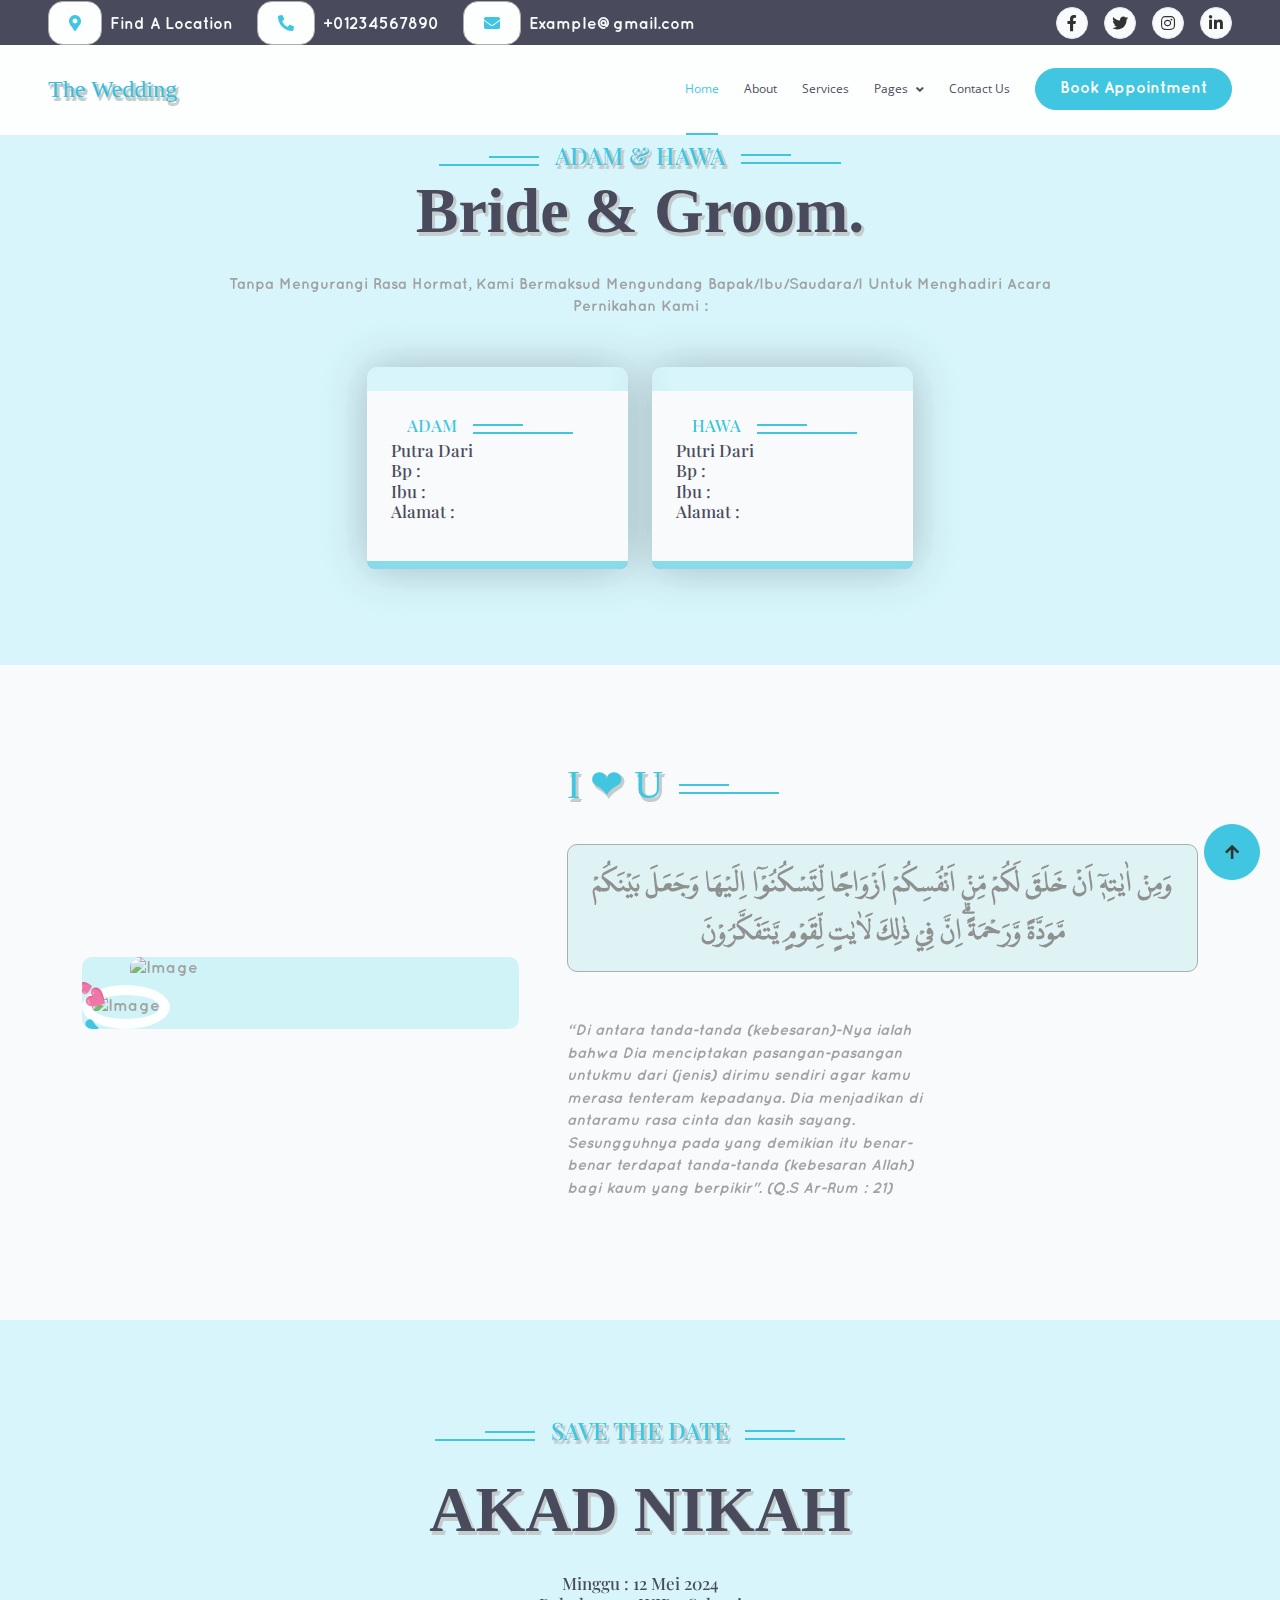
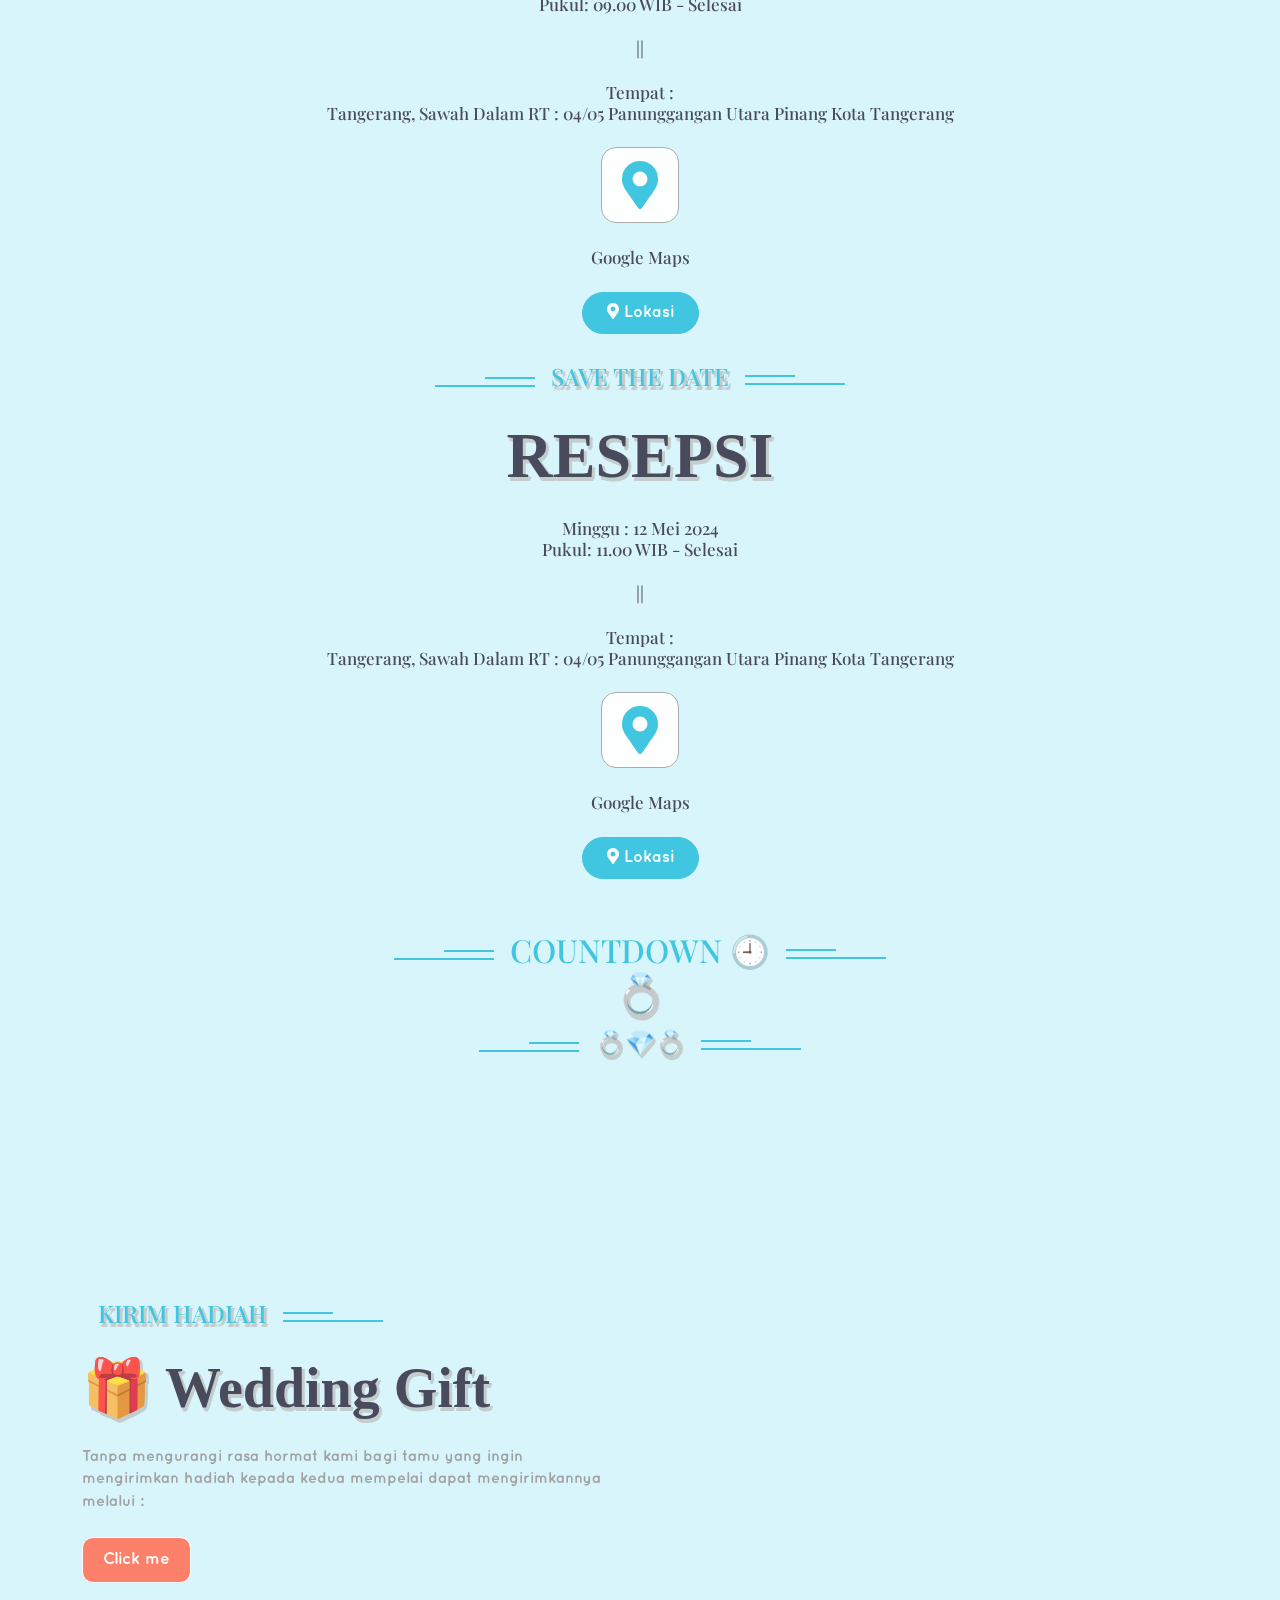
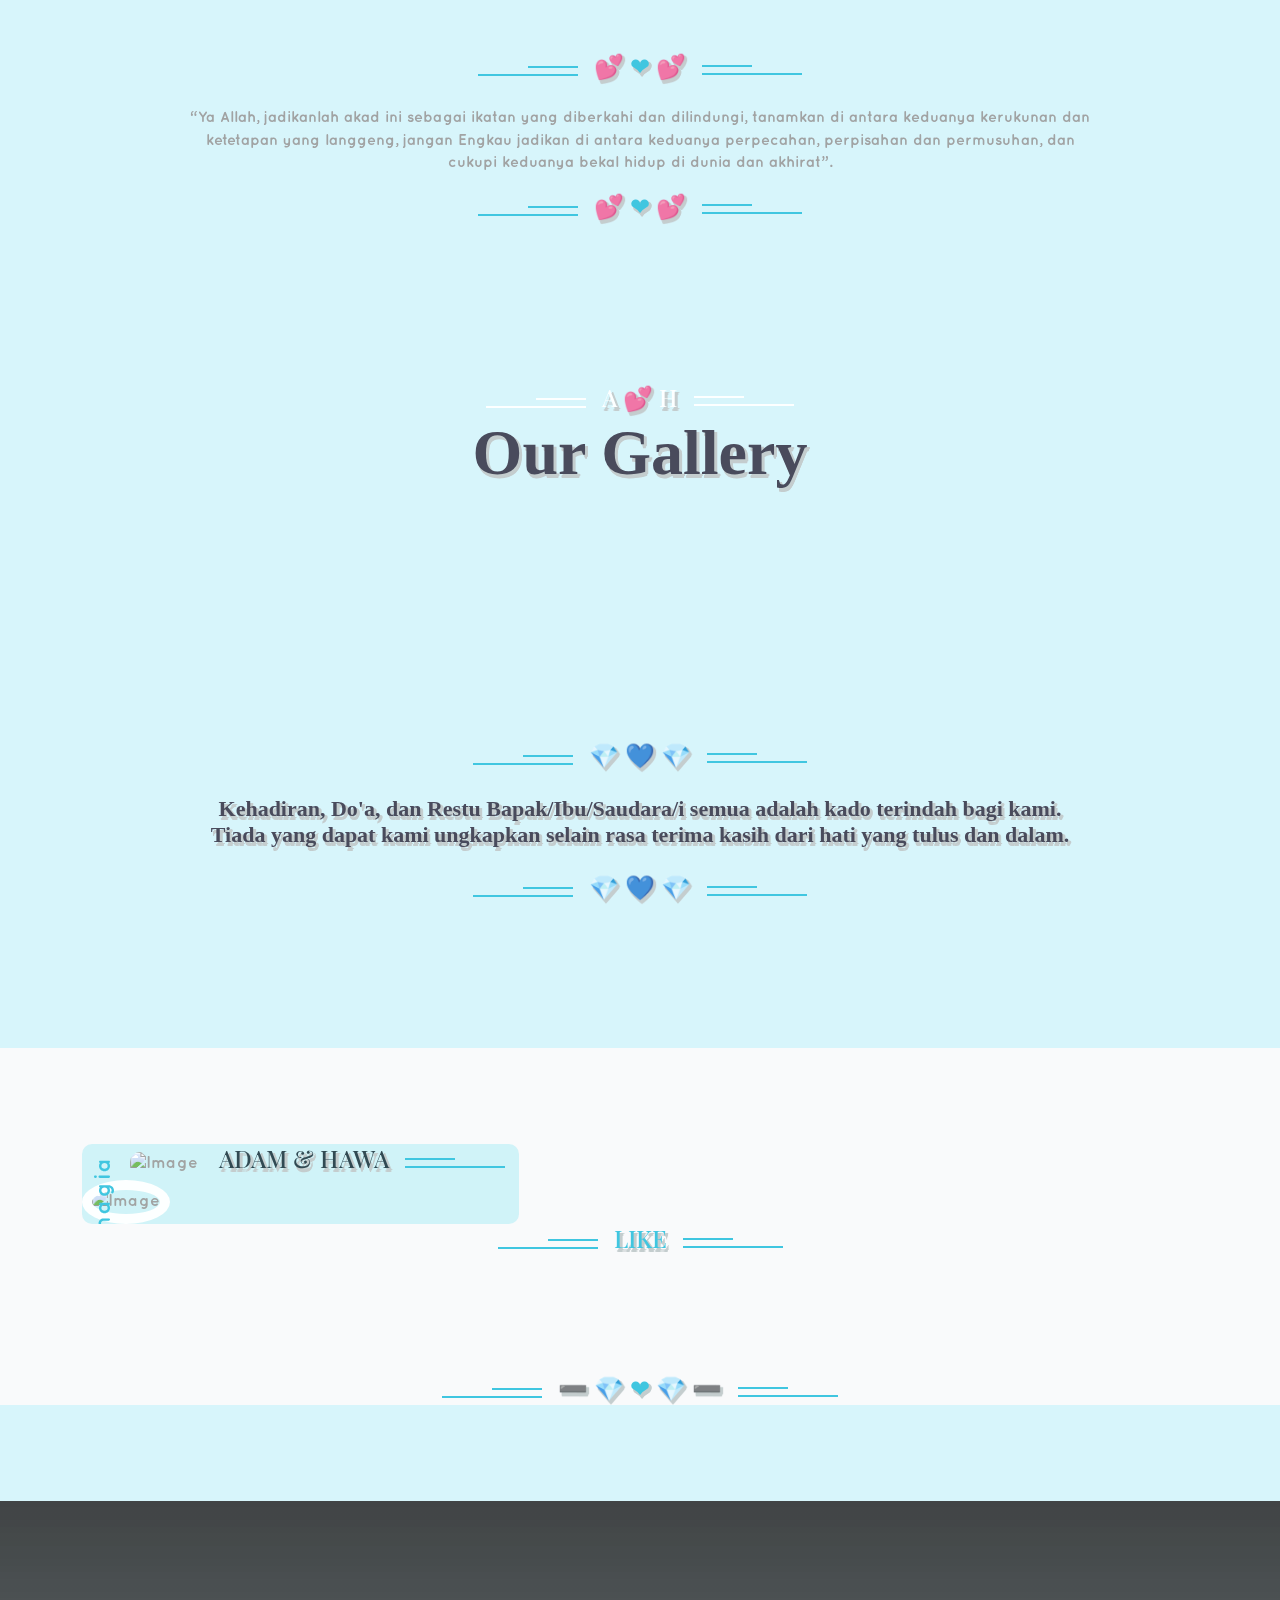
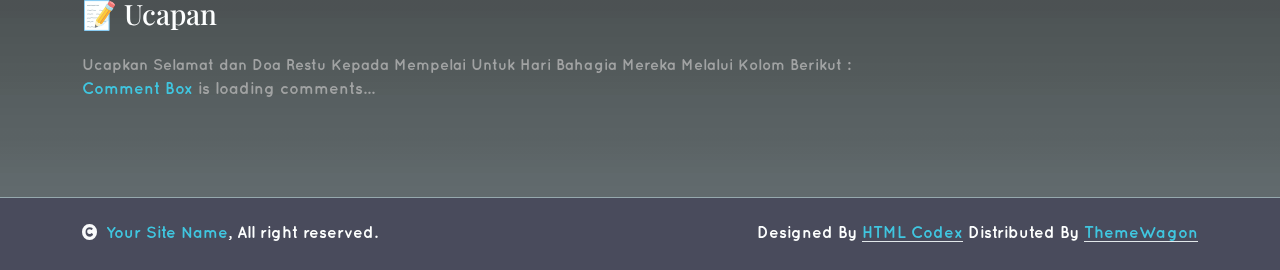
==== index.html @ 8b6b464c "Add files via upload" ====
<!DOCTYPE html>
<html lang="en">

    <head>
        <meta charset="utf-8">
        <title>The Wedding Undangan Digital</title>
        <meta content="width=device-width, initial-scale=1.0" name="viewport">
        <meta content="" name="keywords">
        <meta content="" name="description">
<meta itemprop="name" content="The Wedding">
<meta itemprop="description" content="The Wedding Of. Undangan Digital. Semple Undangan Gigital">
<meta itemprop="image" content="https://the-wedding-j1u.pages.dev/img/icon.png">

        <!-- Google Web Fonts -->
        <link rel="preconnect" href="https://fonts.googleapis.com">
        <link rel="preconnect" href="https://fonts.gstatic.com" crossorigin>
        <link href="https://fonts.googleapis.com/css2?family=Open+Sans:wght@400;500;600&family=Playfair+Display:wght@400;500;600&display=swap" rel="stylesheet"> 

        <!-- Icon Font Stylesheet -->
        <link rel="stylesheet" href="https://use.fontawesome.com/releases/v5.15.4/css/all.css"/>
        <link href="https://cdn.jsdelivr.net/npm/bootstrap-icons@1.4.1/font/bootstrap-icons.css" rel="stylesheet">

        <!-- Libraries Stylesheet -->
        <link href="lib/animate/animate.min.css" rel="stylesheet">
        <link href="lib/owlcarousel/assets/owl.carousel.min.css" rel="stylesheet">


        <!-- Customized Bootstrap Stylesheet -->
        <link href="css/bootstrap.min.css" rel="stylesheet">

        <!-- Template Stylesheet -->
        <link href="css/style.css" rel="stylesheet">
  <link href="css/style2.css" rel="stylesheet">
     <link href="css/bglove.css" rel="stylesheet">
      <link href="css/bglove2.css" rel="stylesheet">
    </head>

    <body>


  <div class="starfall">
  <div class="falling-star"></div>
  <div class="falling-star"></div>
  <div class="falling-star"></div>
  <div class="falling-star"></div>
  <div class="falling-star"></div>
  <div class="falling-star"></div>
  <div class="falling-star"></div>
  <div class="falling-star"></div>
  <div class="falling-star"></div>
  <div class="falling-star"></div>
  <div class="falling-star"></div>
</div>

<main>
        <div class="buttons" style="display:none">
        </div>
    </main>
      <div id="popupContainer" style="position: fixed; top: 0; left: 0;z-index: 999999;">
    </div>

        <!-- Spinner Start -->
      
        <!-- Spinner End -->


        <!-- Topbar Start -->
        <div class="container-fluid bg-dark px-5 d-none d-lg-block">
            <div class="row gx-0 align-items-center" style="height: 45px;">
                <div class="col-lg-8 text-center text-lg-start mb-lg-0">
                    <div class="d-flex flex-wrap">
                        <a href="#" class="text-light me-4"><i class="fas fa-map-marker-alt text-primary me-2"></i>Find A Location</a>
                        <a href="#" class="text-light me-4"><i class="fas fa-phone-alt text-primary me-2"></i>+01234567890</a>
                        <a href="#" class="text-light me-0"><i class="fas fa-envelope text-primary me-2"></i>Example@gmail.com</a>
                    </div>
                </div>
                <div class="col-lg-4 text-center text-lg-end">
                    <div class="d-flex align-items-center justify-content-end">
                        <a href="#" class="btn btn-light btn-square border rounded-circle nav-fill me-3"><i class="fab fa-facebook-f"></i></a>
                        <a href="#" class="btn btn-light btn-square border rounded-circle nav-fill me-3"><i class="fab fa-twitter"></i></a>
                        <a href="#" class="btn btn-light btn-square border rounded-circle nav-fill me-3"><i class="fab fa-instagram"></i></a>
                        <a href="#" class="btn btn-light btn-square border rounded-circle nav-fill me-0"><i class="fab fa-linkedin-in"></i></a>
                    </div>
                </div>
            </div>
        </div>
        <!-- Topbar End -->


        <!-- Navbar & Hero Start -->
        <div class="container-fluid position-relative p-0">
            <nav class="navbar navbar-expand-lg navbar-light bg-white px-4 px-lg-5 py-3 py-lg-0">
                <a href="#" class="navbar-brand p-0">
                    <h1 class="m-0">The Wedding</h1>
                    <!-- <img src="img/logo.png" alt="Logo"> -->
                </a>
  
                
                <div class="collapse navbar-collapse" id="navbarCollapse">
                    <div class="navbar-nav ms-auto py-0">
                        <a href="index.html" class="nav-item nav-link active">Home</a>
                        <a href="about.html" class="nav-item nav-link">About</a>
                        <a href="service.html" class="nav-item nav-link">Services</a>
                        <div class="nav-item dropdown">
                            <a href="#" class="nav-link dropdown-toggle" data-bs-toggle="dropdown">Pages</a>
                            <div class="dropdown-menu m-0">
                                <a href="appointment.html" class="dropdown-item">Appointment</a>
                                <a href="feature.html" class="dropdown-item">Features</a>
                                <a href="blog.html" class="dropdown-item">Our Blog</a>
                                <a href="team.html" class="dropdown-item">Our Team</a>
                                <a href="testimonial.html" class="dropdown-item">Testimonial</a>
                                <a href="404.html" class="dropdown-item">404 Page</a>
                            </div>
                        </div>
                        <a href="contact.html" class="nav-item nav-link">Contact Us</a>
                    </div>
                    <a href="#" class="btn btn-primary rounded-pill text-white py-2 px-4 flex-wrap flex-sm-shrink-0">Book Appointment</a>
                </div>
            </nav>


            <!-- Carousel Start -->
            <div class="header-carousel owl-carousel">
                <div class="header-carousel-item">
                    <img src="img/carousel-1.jpg" class="img-fluid w-100 fadeinout" alt="Image">
  
                    <div class="carousel-caption">
                        <div class="carousel-caption-content p-3">
  <br><br><br><br><br><br><br><br>
                            <h5 class="text-white text-uppercase fw-bold mb-4" style="letter-spacing: 3px;">The Wedding off</h5>
                            <h1 class="display-1 text-capitalize text-white mb-4">Adam & Hawa</h1>
                            <p class="mb-5 fs-5">09 Juli 2005
                            </p>
                        
                        </div>
                    </div>
                </div>
                <div class="header-carousel-item">
                    <img src="img/carousel-2.jpg" class="img-fluid w-100 fadeinout" alt="Image">
                    <div class="carousel-caption">
                        <div class="carousel-caption-content p-3">
  <br><br><br><br><br><br><br><br>
                            <h5 class="text-white text-uppercase fw-bold mb-4" style="letter-spacing: 3px;">The Wedding off</h5>
                            <h4 class="display-1 text-capitalize text-white mb-4">Adam <br> ❤ <br> Hawa</h4>
                            <p class="animated slideInDown">"The best love is the kind that awakens the soul and makes us reach for more, that plants a fire in our hearts and brings peace to our minds." <br>
- Nicholas Sparks
                            </p>
                          
                        </div>
                    </div>
                </div>
            </div>
            <!-- Carousel End -->
        </div>
        <!-- Navbar & Hero End -->


        <!-- Services Start -->
        <div class="container-fluid service py-5">
            <div class="container py-5">
                <div class="section-title mb-5 wow fadeInUp" data-wow-delay="0.8s">
                    <div class="sub-style">
                        <h4 class="sub-title px-3 mb-0">Adam & Hawa</h4>
                    </div>
                    <h1 class="display-3 mb-4">Bride & Groom.</h1>
                    <p class="mb-0">Tanpa Mengurangi Rasa Hormat, Kami Bermaksud Mengundang Bapak/Ibu/Saudara/I Untuk Menghadiri Acara Pernikahan Kami :</p>
                </div>
                <div class="row g-4 justify-content-center">
                    <div class="col-md-6 col-lg-4 col-xl-3 wow fadeInUp" data-wow-delay="0.4s">
                        <div class="service-item rounded">
                           <div class="service-img rounded-top">
                                <img src="img/service-1.jpg" class="img-fluid rounded-top w-100" alt="">
                           </div>
                            <div class="service-content rounded-bottom bg-light p-4">
                                <div class="service-content-inner">
                                    <h5 class="sub-title px-3 mb-0">Adam</h5>
                                    <h5 class="mb-4">Putra Dari <br>
      Bp : <br>
       Ibu :   <br>
       Alamat : </h5>
                                  
                                </div>
                            </div>
                        </div>
                    </div>
                    <div class="col-md-6 col-lg-4 col-xl-3 wow fadeInDown" data-wow-delay="0.8s">
                        <div class="service-item rounded">
                           <div class="service-img rounded-top">
                                <img src="img/service-2.jpg" class="img-fluid rounded-top w-100" alt="">
                           </div>
                            <div class="service-content rounded-bottom bg-light p-4">
                                <div class="service-content-inner">
                                    <h5 class="sub-title px-3 mb-0">Hawa</h5>
                                    <h5 class="mb-4">Putri Dari <br>
     Bp :  <br>
     Ibu :   <br>
     Alamat :  </h5>
                                  
                                </div>
                            </div>
                        </div>
                    </div>
                  
                </div>
            </div>
        </div>
        <!-- Services End -->


        <!-- About Start -->
        <div class="container-fluid about bg-light py-5">
            <div class="container py-5">
                <div class="row g-5 align-items-center">
                    <div class="col-lg-5 wow fadeInLeft" data-wow-delay="0.8s">
                        <div class="about-img pb-5 ps-5">
                            <img src="img/about-1.jpg" class="img-fluid rounded w-100" style="object-fit: cover;" alt="Image">
                            <div class="about-img-inner">
                                <img src="img/about-2-200.jpg" class="img-fluid rounded-circle w-100 h-100" alt="Image">
                            </div>
                            <div class="about-experience"> ❤  Adam & Hawa  ❤ 💕 </div>
                        </div>
                    </div>
                    <div class="col-lg-7 wow fadeInRight" data-wow-delay="0.9s">
                        <div class="section-title text-start mb-5">
                            <h1 class="sub-title pe-3 mb-0">I ❤ U</h1>
                            <p class="display-3 mb-4 arab"> وَمِنْ اٰيٰتِهٖٓ اَنْ خَلَقَ لَكُ‍‍مْ مِّ‍‍نْ اَنْفُ‍‍سِكُمْ اَزْوَاجًا لِّتَسْكُنُوْٓا اِلَيْهَا وَجَعَلَ بَيْنَكُ‍‍مْ مَّ‍‍وَدَّةً وَّرَحْمَةً ۗاِنَّ فِيْ ذٰلِكَ لَاٰيٰتٍ لِّقَوْمٍ يَّ‍‍تَفَكَّرُوْنَ </p>
  </div>
    <div class="col-lg-7 wow fadeIn" data-wow-delay="1.8s">
                            <p class="mb-4"><i>
“Di antara tanda-tanda (kebesaran)-Nya ialah bahwa Dia menciptakan pasangan-pasangan untukmu dari (jenis) dirimu sendiri agar kamu merasa tenteram kepadanya. Dia menjadikan di antaramu rasa cinta dan kasih sayang. Sesungguhnya pada yang demikian itu benar-benar terdapat tanda-tanda (kebesaran Allah) bagi kaum yang berpikir". (Q.S Ar-Rum : 21)</i></p>
                           
                        </div>
                    </div>
                </div>
            </div>
        </div>
</div>
        <!-- About End -->

        <!-- Feature Start -->
        <div class="container-fluid feature py-5">
            <div class="container py-5">
                <div class="section-title mb-5 wow fadeInUp" data-wow-delay="0.9s">
                    <div class="sub-style">
                        <h4 class="sub-title px-3 mb-0">Save The Date</h4>
                    </div>
          <br><br>
                    <h1 class="display-3 mb-4">AKAD NIKAH</h1>
                      <h5 class="mb-4">Minggu : 12 Mei 2024 <br>  Pukul: 09.00 WIB - Selesai  </h5>
                    <h5 class="mb-4"> ||  </h5>
                     <h5 class="mb-4">Tempat : <br> Tangerang, Sawah Dalam RT : 04/05 Panunggangan Utara Pinang Kota Tangerang  </h5>

 <i class="fa fa-map-marker-alt fa-3x text-primary"></i>
        <div class="feature-content d-flex flex-column"> 
<br>
                                    <h5 class="mb-4">Google Maps</h5>
  <div class="col-12 text-center wow fadeInUp" data-wow-delay="0.5s">
                                        <a href="https://maps.app.goo.gl/PaDKQffbc4VmuZKa6" class="btn btn-primary rounded-pill text-white py-2 px-4 mb-1"> <i class="fa fa-map-marker-alt"></i> Lokasi</a>
     </div>
  </div>
  <br>
<div class="section-title mb-5 wow fadeInDown" data-wow-delay="1.5s">
<div class="sub-style">
    <h4 class="sub-title px-3 mb-0">Save The Date</h4>
                    </div>
          <br><br>
                    <h1 class="display-3 mb-4">RESEPSI</h1>
                      <h5 class="mb-4">Minggu : 12 Mei 2024 <br>  Pukul: 11.00 WIB - Selesai  </h5>
                    <h5 class="mb-4"> ||  </h5>
                     <h5 class="mb-4">Tempat : <br> Tangerang, Sawah Dalam RT : 04/05 Panunggangan Utara Pinang Kota Tangerang  </h5>

 <i class="fa fa-map-marker-alt fa-3x text-primary"></i>
        <div class="feature-content d-flex flex-column"> 
<br>
                                    <h5 class="mb-4">Google Maps</h5>
  <div class="col-12 text-center wow fadeInDown" data-wow-delay="0.7s">
                                        <a href="https://maps.app.goo.gl/PaDKQffbc4VmuZKa6" class="btn btn-primary rounded-pill text-white py-2 px-4 mb-1"><i class="fa fa-map-marker-alt"></i> Lokasi</a>
     </div>
  </div>
    <br><br>
           <div class="sub-style">
       <h2 class="sub-title display-7 px-3 mb-0">CountDown 🕘</h2>
  </div>
   <script src="https://cdn.logwork.com/widget/countdown.js"></script>
       <h1><a href="https://logwork.com/countdown-timer" class="countdown-timer" data-textcolor="#222"
data-hight="94px" 
data-date="2024-12-10 01:21" data-background="#0bc3db" data-digitscolor="#fff" data-unitscolor="#033036">💍</a></h1>
     <div class="sub-style">
                        <h4 class="sub-title px-3 mb-0">💍💎💍</h4>
                    </div>
                </div>
                    </div>
                </div>
            </div>
        </div>
        <!-- Feature End -->


        <!-- Book Appointment Start -->
        <div class="container-fluid appointment py-5">
            <div class="container py-5">
                <div class="row g-5 align-items-center">
                    <div class="col-lg-6 wow fadeInLeft" data-wow-delay="0.8">
                        <div class="sub-style">
                            <h4 class="sub-title px-3 mb-0">Kirim Hadiah</h4><br><br>
                            <h1 class="display-4 mb-4"> 🎁 Wedding Gift</h1>
                            <p class="mb-4">Tanpa mengurangi rasa hormat kami bagi tamu yang ingin mengirimkan hadiah kepada kedua mempelai dapat mengirimkannya melalui :</p>
                            <div class="row g-4">
                                <div class="col-sm-6">
                                    <div class="d-flex flex-column h-100">
                                        <div class="mb-4">
<label for="check">Click me</label>
  
<input id="check" type="checkbox">
  <div class="test">
   <div class="testcont">
   <div class="card">
   <p id="logobank"> 🏦 BCA </p>
              <h1> 🎁  Wedding Gift</h1>
    <h5 class="mb-0">Atas Nama :</h5>
    <p> ADAM </p>
   <h5 class="mb-0">Rek 🏦 BCA : </h5>
 <div class="copy-text">
    <p><input style="display:flex;" type="text" class="text" value="0987654321" /></p>
  <button><i class="fa fa-copy"> Copy</i></button>
  </div>
   <img id="potocard" src="img/service-1.jpg"alt="Logo">
</div>
    <div class="card">
  <p id="logobank"> 🏦 BCA </p>
              <h1> 🎁  Wedding Gift</h1>
    <h5 class="mb-0">Atas Nama :</h5>
    <p> HAWA </p>
   <h5 class="mb-0">Rek 🏦 BCA : </h5>
     <div class="copy-text2">
    <p><input style="display:flex;" type="text" class="text2" value="1234567890" /></p>
    <button><i class="fa fa-copy"> Copy</i> </button>
  </div>
   <img id="potocard" src="img/service-2.jpg"alt="Logo">
     
</div>
    </div>
                                        </div>
                                            </div>
                                        </div>
                                    </div>
                                </div>
                              </div></div></div></div>
                                          

        <!-- Book Appointment End -->

        <!-- Team Start -->
        <div style="margin-top:-100px;" class="container-fluid team py-5">
            <div class="container py-5">
                <div class="section-title mb-5 wow fadeInDown" data-wow-delay="0.9s">
                    <div class="sub-style">
                        <h4 class="sub-title px-3 mb-0">💕 ❤ 💕</h4>
                    </div>
                 <br><br>
                    <p class="mb-0">
   <p> “Ya Allah, jadikanlah akad ini sebagai ikatan yang diberkahi dan dilindungi, tanamkan di antara keduanya kerukunan dan ketetapan yang langgeng, jangan Engkau jadikan di antara keduanya perpecahan, perpisahan dan permusuhan, dan cukupi keduanya bekal hidup di dunia dan akhirat”.</p>
     <div class="sub-style">
                        <h4 class="sub-title px-3 mb-0">💕 ❤ 💕</h4>
                    </div>
                </div>
            </div>
        </div>
        <!-- Team End -->


        <!-- Testimonial Start -->
        <div class="container-fluid testimonial py-5 wow zoomInDown" data-wow-delay="0.5s" style="margin-top:-80px;">
            <div class="container py-5">
                <div class="section-title mb-5">
                    <div class="sub-style">
                        <h4 class="sub-title text-white px-3 mb-0">A 💕 H</h4>
                    </div>
                    <h1 class="display-3 mb-4">Our Gallery</h1>
                </div>
                <div class="testimonial-carousel owl-carousel">
                    <div class="testimonial-item">
                        <div class="testimonial-inner p-5">
                            <div class="testimonial-inner-img mb-4">
                                <img src="img/family.jpg" class="img-fluid" alt="">
                            
                          </div>
                            </div>
                        </div>
                    
                    <div class="testimonial-item">
                        <div class="testimonial-inner p-5">
                            <div class="testimonial-inner-img mb-4">
                                <img src="img/carousel-1.jpg" class="img-fluid" alt="">
                            </div>                   
                            </div>
                        </div>
                    
                    <div class="testimonial-item">
                        <div class="testimonial-inner p-5">
                            <div class="testimonial-inner-img mb-4">
                                <img src="img/carousel-2.jpg" class="img-fluid" alt="">
                            </div>
                            </div>
                        </div>

   <div class="testimonial-item">
                        <div class="testimonial-inner p-5">
                            <div class="testimonial-inner-img mb-4">
                                <img src="img/service-1.jpg" class="img-fluid" alt="">
                            </div>                   
                            </div>
                        </div>
                    
<div class="testimonial-item">
                        <div class="testimonial-inner p-5">
                            <div class="testimonial-inner-img mb-4">
                                <img src="img/service-2.jpg" class="img-fluid" alt="">
                            </div>                   
                            </div>
                        </div>

<div class="testimonial-item">
                        <div class="testimonial-inner p-5">
                            <div class="testimonial-inner-img mb-4">
                                <img src="img/about-1.jpg" class="img-fluid" alt="">
                            </div>                   
                            </div>
                        </div>

<div class="testimonial-item">
                        <div class="testimonial-inner p-5">
                            <div class="testimonial-inner-img mb-4">
                                <img src="img/about-2.jpg" class="img-fluid" alt="">
                            </div>                   
                            </div>
                        </div>
                    <div class="testimonial-item">
                        <div class="testimonial-inner p-5">
                            <div class="testimonial-inner-img mb-4">
                                <img src="img/about-3.jpg" class="img-fluid" alt="">
                            </div>                   
                            </div>
                        </div>

<div class="testimonial-item">
                        <div class="testimonial-inner p-5">
                            <div class="testimonial-inner-img mb-4">
                                <img src="img/about-4.jpg" class="img-fluid" alt="">
                            </div>                   
                            </div>
                        </div>
                    
                    
                    </div>
                </div>
            </div>
        </div>
        <!-- Testimonial End -->


        <!-- Blog Start -->
        <div style="margin-top:-40px;" class="container-fluid blog py-5">
            <div class="container py-5">
                <div class="section-title mb-5 wow fadeInUp" data-wow-delay="0.8s">
                    <div class="sub-style">
                        <h4 class="sub-title px-3 mb-0">💎 💙 💎 </h4>
                    </div>
  <br><br>
                    <h1 class="display-3 mb-4" style="font-size: 22px;">Kehadiran, Do'a, dan Restu Bapak/Ibu/Saudara/i  semua adalah kado terindah bagi kami. Tiada yang dapat kami ungkapkan selain rasa terima kasih dari hati yang tulus dan dalam.</h1>
  
  <div class="sub-style">
                        <h4 class="sub-title px-3 mb-0">💎 💙 💎 </h4>
                    </div>              
                </div>
           </div>
        </div>

 <!-- About Start -->
       <div class="container-fluid about bg-light py-5">
            <div class="container py-5">
                <div class="row g-5 align-items-center">
                    <div class="col-lg-5 wow fadeInLeft" data-wow-delay="0.8s">
                        <div class="about-img pb-5 ps-5">
                            <img src="img/about-3.jpg" class="img-fluid rounded w-100" style="object-fit: cover;" alt="Image">
                            <div class="about-img-inner">
                                <img src="img/about-4-200.jpg" class="img-fluid rounded-circle w-100 h-100" alt="Image">
                            </div>
                            <div class="about-experience"> Kami Yang Berbahagia</div>
     
          <h4 class="sub-title px-3 mb-0" style="font-size:24px; color:#031f2b;"> Adam & Hawa </h4>

                        </div>
                    </div>
              </div>
     
                
  <div class="section-title mb-5 wow fadeInUp" data-wow-delay="0.8s">
                    <div class="sub-style">
                        <h4 class="sub-title px-3 mb-0"> Like </h4></div>
                    <div class="likes">
   <!-- Start BawkBox Code--><script data-sil-id="67534ad1d73a3c001e6239ee">var loadWidget = function() { var d = document, w = window, l = window.location,p = l.protocol == "file:" ? "http://" : "//"; if (!w.WS) w.WS = {}; c = w.WS; var m=function(t, o){ var e = d.getElementsByTagName("script"); e=e[e.length-1]; var n = d.createElement(t); if (t=="script") {n.async=true;} for (k in o) n[k] = o[k]; e.parentNode.insertBefore(n, e)}; m("script", { src: p + "bawkbox.com/widget/like-dislike/67534ad1d73a3c001e6239ee?page=" +encodeURIComponent(l+''), type: 'text/javascript' }); c.load_net = m; }; if(window.Squarespace){ document.addEventListener('DOMContentLoaded', loadWidget); setTimeOut(function(){ document.addEventListener('DOMContentLoaded', loadWidget); }, 3000) } else { loadWidget() } </script><div class="sil-widget-like-dislike sil-widget" id="sil-widget-67534ad1d73a3c001e6239ee"><a href="//bawkbox.com/install/like-dislike"></a></div><!-- End BawkBox Code-->
 
      </div>
               </div>
            </div>
        </div>
    
 <!-- Team Start -->
        <div style="margin-top:-80px; z-index: 99;" class="container-fluid team py-5">
            
                <div class="section-title mb-5 wow fadeInDown" data-wow-delay="0.9s">
                    <div class="sub-style">
                        <h4 style="z-index: 99;" class="sub-title px-3 mb-0">➖ 💎 ❤ 💎 ➖</h4>
                    </div>
            </div>
        </div>
        <!-- Team End -->


             
        <!-- Blog End -->


        <!-- Footer Start -->
        <div class="container-fluid footer py-5 wow fadeIn" data-wow-delay="0.7s">
            <div class="container py-5">
                  
                        
                            <h3 class="text-white mb-4"> 📝 Ucapan</h3>
    <div class="sub-style">
                            <p class="mb-0">Ucapkan Selamat dan Doa Restu Kepada Mempelai Untuk Hari Bahagia Mereka Melalui Kolom Berikut :
                            </p>
  </div>
                            <div class="d-flex align-items-center">
                               <!-- begin wwww.htmlcommentbox.com -->
 <div id="HCB_comment_box"><a href="http://www.htmlcommentbox.com">Comment Box</a> is loading comments...</div>
 <link rel="stylesheet" type="text/css" href="css/coment.css" />
 <script type="text/javascript" id="hcb"> /*<!--*/ if(!window.hcb_user){hcb_user={};} (function(){var s=document.createElement("script"), l=hcb_user.PAGE || (""+window.location).replace(/'/g,"%27"), h="https://www.htmlcommentbox.com";s.setAttribute("type","text/javascript");s.setAttribute("src", h+"/jread?page="+encodeURIComponent(l).replace("+","%2B")+"&mod=%241%24wq1rdBcg%24wXguGmtosECluC1E68BMq0"+"&opts=16798&num=10&ts=1733517403728");if (typeof s!="undefined") document.getElementsByTagName("head")[0].appendChild(s);})(); /*-->*/ </script>
<!-- end www.htmlcommentbox.com -->
  
  
                            </div>
                        </div>
                    </div>                
                </div>
            </div>
        </div>
        <!-- Footer End -->
        
        <!-- Copyright Start -->
        <div class="container-fluid copyright py-4">
            <div class="container">
                <div class="row g-4 align-items-center">
                    <div class="col-md-6 text-center text-md-start mb-md-0">
                        <span class="text-white"><a href="#"><i class="fas fa-copyright text-light me-2"></i>Your Site Name</a>, All right reserved.</span>
                    </div>
                    <div class="col-md-6 text-center text-md-end text-white">
                        <!--/*** This template is free as long as you keep the below author’s credit link/attribution link/backlink. ***/-->
                        <!--/*** If you'd like to use the template without the below author’s credit link/attribution link/backlink, ***/-->
                        <!--/*** you can purchase the Credit Removal License from "https://htmlcodex.com/credit-removal". ***/-->
                        Designed By <a class="border-bottom" href="https://htmlcodex.com">HTML Codex</a> Distributed By <a class="border-bottom" href="https://themewagon.com">ThemeWagon</a>
                    </div>
                </div>
            </div>
        </div>
        <!-- Copyright End -->

        <!-- Back to Top -->
        <a href="#" class="btn btn-primary btn-lg-square back-to-top"><i class="fa fa-arrow-up"></i></a>   

<script>

 </script>

        
        <!-- JavaScript Libraries -->
        <script src="https://ajax.googleapis.com/ajax/libs/jquery/3.6.4/jquery.min.js"></script>
        <script src="https://cdn.jsdelivr.net/npm/bootstrap@5.0.0/dist/js/bootstrap.bundle.min.js"></script>
        <script src="lib/wow/wow.min.js"></script>
        <script src="lib/easing/easing.min.js"></script>
        <script src="lib/waypoints/waypoints.min.js"></script>
        <script src="lib/owlcarousel/owl.carousel.min.js"></script>
        

        <!-- Template Javascript -->
        <script src="js/main.js"></script>
    <script src="js/text.js"></script>



    <!-- customize labels of htmlcommentbox.com -->
<script>
/* This code goes ABOVE the main HTML Comment Box code!
 replace the text in the single quotes below to customize labels.*/
hcb_user = {
    /* L10N */
    comments_header : 'Comments',
    name_label : 'Name',
    content_label: 'Enter your comment here',
    submit : 'Kirim pesan',
    logout_link : '<img title="log out" src="https://www.htmlcommentbox.com/static/images/door_out.svg" alt="[logout]" class="hcb-icon hcb-door-out"/>',
    admin_link : '<img src="https://www.htmlcommentbox.com/static/images/door_in.svg" alt="[login]" class="hcb-icon hcb-door-in"/>',
    no_comments_msg: 'No one has commented yet. Be the first!',
    add:'Add your comment',
    again: 'Post another comment',
    rss:'<img src="#" class="hcb-icon" alt="rss"/> ',
    said:'said:',
    prev_page:'<img src="https://www.htmlcommentbox.com/static/images/arrow_left.png" class="hcb-icon" title="previous page" alt="[prev]"/>',
    next_page:'<img src="https://www.htmlcommentbox.com/static/images/arrow_right.png" class="hcb-icon" title="next page" alt="[next]"/>',
    showing:'Showing',
    to:'to',
    website_label:'website (optional)',
    email_label:'email',
    anonymous:'Anonymous',
    mod_label:'(mod)',
    subscribe:'Email Me Replies',
    add_image:'Add Image',
    are_you_sure:'Do you want to flag this comment as inappropriate?',

    reply:'Reply',
    flag:'Flag',
    like:'Like',

    /* dates */
    days_ago:'days ago',
    hours_ago:'hours ago',
    minutes_ago:'minutes ago',
    within_the_last_minute:'within the last minute',

    msg_thankyou:'Thank you for commenting!',
    msg_approval:'NOTE: This comment is not published until approved',
    msg_approval_required:'Thank you for commenting! Your comment will appear once approved by a moderator.',

    err_bad_html:'Your comment contained bad html.',
    err_bad_email:'Please enter a valid email address.',
    err_too_frequent:'You must wait a few seconds between posting comments.',
    err_comment_empty:'Your comment was not posted because it was empty!',
    err_denied:'Your comment was not accepted.',
    err_unknown:'Your comment was blocked for unknown reasons, please report this.',
    err_spam:'Your comment was detected as spam.',
    err_blocked:'Your comment was blocked by site policy.',

    /* SETTINGS */
    MAX_CHARS: 8192,
    PAGE:'', /* ID of the webpage to show comments for. defaults to the webpage the user is currently visiting. */
    ON_COMMENT: function(){}, /* Function to call after commenting. */
    RELATIVE_DATES:true /* show dates in the form "X hours ago." etc. */
};
</script>
<!-- done customizing labels of htmlcommentbox.com -->





  <div class="area" >
            <ul class="circles">
                    <li></li>
                    <li></li>
                    <li></li>
                    <li></li>
                    <li></li>
                    <li></li>
                    <li></li>
                    <li></li>
                    <li></li>
                    <li></li>
            </ul>
    </div >



    </body>

</html>
---- css/style.css ----
/*** Spinner Start ***/
/*** Spinner ***/
html ,body {
    
    overflow-x: hidden;
    background: rgba(21, 192, 235, 0.1);
    opacity: 0.9;
    font-family: Quicksand;
  font-optical-sizing: auto;
  font-weight: bold;
}
.m-0 {
   color: #04b1d4;
  font-size: 24px;
}
h1  {
 font-family: cursive;
    text-shadow: 3px 2px #b8c1c2, 2px 3px #b8c1c2, 2px 4px #b8c1c2;
}
h4 {
    text-shadow: 3px 2px #b8c1c2, 2px 3px #b8c1c2, 2px 4px #b8c1c2;
}
h5 {
 font-size: 17px;
}
p {
  font-size: 15px;
}

@font-face {
    font-family: LPMQ;
    src: url(../font/LPMQ.ttf)
}
@font-face {
    font-family: Quicksand;
    src: url(../font/Quicksand_Bold.otf)
}
.arab {
	background: #daf0f2;
  font-family: LPMQ;
  text-align: center;
  font-size: 24px;
  margin-top: 35px;
   line-height: 48px;
   padding: 15px;
   color: #777;
   border: 0.5px solid #999;
   border-radius: 10px;
}
.text-primary {
  border: 0.5px solid #999;
   border-radius: 15px;
   padding: 13px 20px 13px 20px;
   background: #fff;
}
#spinner {
    opacity: 0;
    visibility: hidden;
    transition: opacity .5s ease-out, visibility 0s linear .5s;
    z-index: 99999;
}

#spinner.show {
    transition: opacity .5s ease-out, visibility 0s linear 0s;
    visibility: visible;
    opacity: 1;
}
/*** Spinner End ***/

.back-to-top {
    position: fixed;
    right: 20px;
    bottom: 20px;
    display: flex;
    width: 35px;
    height: 35px;
    align-items: center;
    justify-content: center;
    transition: 0.9s;
    z-index: 99;
}

/*** Button Start ***/
.btn {
    font-weight: 400;
    transition: .5s;text-primary
}

.btn-square {
    width: 32px;
    height: 32px;
}

.btn-sm-square {
    width: 34px;
    height: 34px;
}

.btn-md-square {
    width: 44px;
    height: 44px;
}

.btn-lg-square {
    width: 56px;
    height: 56px;
}

.btn-square,
.btn-sm-square,
.btn-md-square,
.btn-lg-square {
    padding: 0;
    display: flex;
    align-items: center;
    justify-content: center;
    font-weight: normal;
    border-radius: 50%;
}

.btn.btn-primary {
    box-shadow: inset 0 0 0 0 var(--bs-primary);
}

.btn.btn-primary:hover {
    box-shadow: inset 200px 0 0 0 var(--bs-light) !important;
    color: var(--bs-primary) !important;
}

.btn.btn-light {
    box-shadow: inset 0 0 0 0 var(--bs-primary);
}

.btn.btn-light:hover {
    box-shadow: inset 300px 0 0 0 var(--bs-primary);
    color: var(--bs-light) !important;
}

.btn-hover {
    transition: 0.5s;
}

.btn-hover:hover {
    color: var(--bs-secondary) !important;
}

/*** Section Title Start ***/
.section-title {
    max-width: 900px;
    text-align: center;
    margin: 0 auto;
}

.section-title .sub-style {
    position: relative;
    display: inline-block;
    text-transform: uppercase;
    color: var(--bs-primary);
}

.section-title .sub-style::before {
    content: "";
    width: 100px;
    position: absolute;
    top: 50%;
    left: 0;
    transform: translateY(-50%);
    margin-top: 8px;
    margin-left: -100px;
    border: 1px solid var(--bs-primary) !important;
}

.section-title .sub-style::after {
    content: "";
    width: 50px;
    position: absolute;
    top: 50%;
    left: 0;
    transform: translateY(-50%);
    margin-bottom: 5px;
    margin-left: -50px;
    border: 1px solid var(--bs-primary) !important;
}

.sub-title {
    position: relative;
    display: inline-block;
    text-transform: uppercase;
    color: var(--bs-primary);
}

.sub-title::before {
    content: "";
    width: 100px;
    position: absolute;
    top: 50%;
    right: 0;
    transform: translateY(-50%);
    margin-top: 8px;
    margin-right: -100px;
    border: 1px solid var(--bs-primary) !important;
}

.sub-title::after {
    content: "";
    width: 50px;
    position: absolute;
    top: 50%;
    right: 0;
    transform: translateY(-50%);
    margin-bottom: 8px;
    margin-right: -50px;
    border: 1px solid var(--bs-primary) !important;
}


/*** Topbar Start ***/
.fixed-top .container {
    transition: 0.8s;
}

.topbar {
    padding: 2px 10px 2px 20px;
    background: var(--bs-primary) !important;
}

.topbar a,
.topbar a i {
    transition: 0.8s;
}

.topbar a:hover,
.topbar a i:hover {
    color: var(--bs-secondary) !important;
}


@media (max-width: 576px) {
    .topbar {
        display: none;    
    }
}
/*** Topbar End ***/


/*** Navbar ***/
.navbar-light .navbar-nav .nav-link {
    font-family: 'Open Sans', sans-serif;
    position: relative;
    margin-right: 25px;
    padding: 35px 0;
    color: var(--bs-dark) !important;
    font-size: 12px;
    font-weight: 400;
    outline: none;
    transition: .8s;
}

.sticky-top.navbar-light .navbar-nav .nav-link {
    padding: 20px 0;
    color: var(--dark) !important;
}

.navbar-light .navbar-nav .nav-link:hover,
.navbar-light .navbar-nav .nav-link.active {
    color: var(--bs-primary) !important;
}

.navbar-light .navbar-brand img {
    max-height: 50px;
    transition: .8s;
}

.sticky-top.navbar-light .navbar-brand img {
    max-height: 45px;
}

.navbar .dropdown-toggle::after {
    border: none;
    content: "\f107";
    font-family: "Font Awesome 5 Free";
    font-weight: 600;
    vertical-align: middle;
    margin-left: 8px;
}

@media (min-width: 1200px) {
    .navbar .nav-item .dropdown-menu {
        display: block;
        visibility: hidden;
        top: 100%;
        transform: rotateX(-75deg);
        transform-origin: 0% 0%;
        border: 0;
        border-radius: 10px;
        transition: .8s;
        opacity: 0;
    }
}

.dropdown .dropdown-menu a:hover {
    background: var(--bs-primary);
    color: var(--bs-white);
}

.navbar .nav-item:hover .dropdown-menu {
    transform: rotateX(0deg);
    visibility: visible;
    background: var(--bs-light) !important;
    transition: .8s;
    opacity: 1;
}

@media (max-width: 991.98px) {
    .sticky-top.navbar-light {
        position: relative;
        background: var(--bs-white);
    }

    .navbar.navbar-expand-lg .navbar-toggler {
        padding: 10px 20px;
        border: 1px solid var(--bs-primary);
        color: var(--bs-primary);
    }

    .navbar-light .navbar-collapse {
        margin-top: 15px;
        border-top: 1px solid #DDDDDD;
    }

    .navbar-light .navbar-nav .nav-link,
    .sticky-top.navbar-light .navbar-nav .nav-link {
        padding: 10px 0;
        margin-left: 0;
        color: var(--bs-dark) !important;
    }

    .navbar-light .navbar-brand img {
        max-height: 45px;
    }
}

@media (min-width: 992px) {
    .navbar-light {
        position: absolute;
        width: 100%;
        top: 0;
        left: 0;
        border-bottom: 1px solid rgba(255, 255, 255, .1);
        z-index: 999;
    }
    
    .sticky-top.navbar-light {
        position: fixed;
        background: var(--bs-light) !important;
    }

    .navbar-light .navbar-nav .nav-link::before {
        position: absolute;
        content: "";
        width: 0;
        height: 2px;
        bottom: -1px;
        left: 50%;
        background: var(--bs-primary);
        transition: .9s;
    }

    .navbar-light .navbar-nav .nav-link:hover::before,
    .navbar-light .navbar-nav .nav-link.active::before {
        width: calc(100% - 2px);
        left: 1px;
    }

    .navbar-light .navbar-nav .nav-link.nav-contact::before {
        display: none;
    }
}
/*** Carousel Hero Header Start ***/
.header-carousel {
    position: relative; 
    transition: 0.9s;
    background-image: url(../img/carousel-2.jpg);
    background-position: center;
    background-repeat: no-repeat;
    background-size: 100% 100%;
}

.header-carousel .owl-nav .owl-prev {
    position: absolute;
    width: 70px;
    height: 70px;
    top: 50%;
    left: 20px;
    transform: translateY(-50%);
    border-radius: 50%;
    background: var(--bs-primary);
    color: var(--bs-white);
    font-size: 30px;
    display: flex;
    align-items: center;
    justify-content: center;
    transition: 0.9s;
}

.header-carousel .owl-nav .owl-next {
    position: absolute;
    width: 70px;
    height: 70px;
    top: 50%;
    right: 20px;
    transform: translateY(-50%);
    border-radius: 50%;
    background: var(--bs-primary);
    color: var(--bs-white);
    font-size: 30px;
    display: flex;
    align-items: center;
    justify-content: center;
    transition: 0.9s;
}

.header-carousel .owl-nav .owl-prev,
.header-carousel .owl-nav .owl-next {
    transition: 0.9s;
}

.header-carousel .owl-nav .owl-prev:hover,
.header-carousel .owl-nav .owl-next:hover {
    box-shadow: inset 150px 0 0 0 var(--bs-light) !important;
    color: var(--bs-primary) !important;
}

@media (max-width: 576px) {
    .header-carousel .owl-nav .owl-prev,
    .header-carousel .owl-nav .owl-next {
        top: 630px;
        transition: 0.9s;
    }

    .header-carousel .header-carousel-item .carousel-caption .carousel-caption-content {
        width: 95% !important;
    }
 
}

.header-carousel .header-carousel-item,
.header-carousel .header-carousel-item img {
    position: relative;
    width: 100%;
    height: 700px;
    margin-top: 95px;
    display: block;
    object-fit: cover;
    transition: 0.9s;

}

@media (max-width: 992px) {
    .header-carousel .header-carousel-item,
    .header-carousel .header-carousel-item img {
        margin-top: 0;
        transition: 0.9s;
    }

}

@media (min-width: 992px) {
    .header-carousel .owl-nav .owl-prev,
    .header-carousel .owl-nav .owl-next {
        margin-top: 50px;
    }
}

.header-carousel .header-carousel-item .carousel-caption {
    width: 100%;
    height: 100%;
    position: absolute;
    top: 0;
    left: 0;
    padding: 100px 0;
    display: flex;
    align-items: center;
    justify-content: center;
    background: rgba(0, 0, 0, .5);
}

.header-carousel .header-carousel-item .carousel-caption .carousel-caption-content {
    position: relative;
    width: 75%;
    
}
/*** Carousel Hero Header End ***/


/*** Single Page Hero Header Start ***/
.bg-breadcrumb {
    background: linear-gradient(rgba(0, 0, 0, 0.5), rgba(0, 0, 0, 0.5)), url(../img/carousel-2.jpg);
    background-position: center center;
    background-repeat: no-repeat;
    background-size: cover;
    padding: 160px 0 60px 0;
}

.bg-breadcrumb .breadcrumb-item a {
    color: var(--bs-white) !important;
}
/*** Single Page Hero Header End ***/


/*** Service Start ***/
.service .service-item {
    box-shadow: 0 0 45px rgba(0, 0, 0, .3) ;
}

.service .service-item .service-img {
    position: relative;
    overflow: hidden;
    z-index: 1;
}

.service .service-item .service-img img {
    transition: 0.9s;
}

.service .service-item .service-img::before {
    width: 100%;
    height: 0;
    position: absolute;
    content: "";
    top: 0;
    left: 0;
    border-top-right-radius: 10px;
    border-top-left-radius: 10px;
    transition: 0.9s;
    z-index: 5;
    
}

.service .service-item:hover .service-img::before {
    height: 100%;
    background: rgba(21, 185, 217, .3);
}

.service .service-item .service-img:hover img {
    transform: scale(1.3);
}

.service .service-item .service-content {
    position: relative;
    z-index: 2;

}

.service .service-item .service-content::before {
    width: 100%;
    height: 8px;
    position: absolute;
    content: "";
    bottom: 0;
    left: 0;
    border-bottom-left-radius: 10px;
    border-bottom-right-radius: 10px;
    background: rgba(21, 185, 217, .6);
    transition: 0.9s;
    z-index: 3;
}

.service .service-item:hover .service-content::before {
    background: rgba(21, 185, 217, .6);
    height: 100%;
}

.service .service-item .service-content .service-content-inner {
    transition: 0.9s;
}


.service .service-item:hover .service-content .service-content-inner {
    position: relative;
    color: var(--bs-white) !important;
    z-index: 9;
}
.service .service-item:hover .service-content .service-content-inner h5 {
    color: var(--bs-secondary);
}

/*** Service End ***/

/*** About Start ***/
.about .about-img {
    position: relative;
    overflow: hidden;
    height: 100%;
    border-radius: 10px;
    background:  rgba(87, 222, 235, 0.3);
}

.about .about-img .about-img-inner {
    position: absolute;
    left: 0; 
    bottom: 0; 
    border: 10px solid; 
    border-color: var(--bs-white) var(--bs-white) var(--bs-white) var(--bs-white);
    border-radius: 50%;

}

.about .about-img .about-experience {
    position: absolute;
    top: 142px; 
    left: -125px; 
    transform: rotate(-90deg);
    background: transparent;
    color: var(--bs-primary);
    font-size: 22px;
    font-weight: 800;
    letter-spacing: 2px;
}

/*** About End ***/

/*** Feature Start ***/
.feature .feature-item {
    position: relative;
    display: flex;
    border: 1px solid var(--bs-primary);
    border-radius: 10px;
    background: var(--bs-light);
    transition: 0.9s;

}

.feature .feature-item::before {
    width: 0;
    height: 100%;
    content: "";
    position: absolute;
    top: 0;
    left: 0;
    border-radius: 10px;
    transition: 0.9s;
}

.feature .feature-item:hover::before {
    width: 100%;
    background: var(--bs-primary);
}

.feature .feature-item .feature-icon {
    display: inline-flex;
    border-radius: 10px;
    transition: 0.9s;
}

.feature .feature-item:hover .feature-icon {
    position: relative;
    z-index: 2;
}

.feature .feature-item:hover .feature-content {
    position: relative;
    color: var(--bs-white);
    z-index: 2;
}

.feature .feature-item:hover .feature-content h5 {
    color: var(--bs-dark);
}
/*** Feature End ***/


/*** Appointment Start ***/
.appointment {
    background: linear-gradient(rgba(255, 255, 255, 0.7), rgba(255, 255, 255, 0.9)), url(../img/carousel-2.jpg);
    background-position: center center;
    background-repeat: no-repeat;
    background-size: cover;
    background-attachment: fixed;
}

.appointment .appointment-form {
    background: rgba(239, 162, 134, 0.3);
}

.appointment .appointment-form .btn.btn-primary {
    box-shadow: inset 0 0 0 0 var(--bs-primary);
}

.appointment .appointment-form .btn.btn-primary:hover {
    box-shadow: inset 600px 0 0 0 var(--bs-light) !important;
    color: var(--bs-primary) !important;
}
/*** Youtube Video start ***/
.video {
    position: relative;
}

.video .btn-play {
    position: absolute;
    z-index: 3;
    top: 50%;
    left: 50%;
    transform: translate(-50%, -50%);
    box-sizing: content-box;
    display: block;
    width: 33px;
    height: 44px;
    border-radius: 50%;
    transition: 0.9s;
    

}

.video .btn-play:before {
    content: "";
    position: absolute;
    z-index: 0;
    left: 50%;
    top: 50%;
    transform: translate(-50%, -50%);
    display: block;
    width: 115px;
    height: 115px;
    background: var(--bs-primary);
    border-radius: 50%;
    animation: pulse-border 1500ms ease-out infinite;
    transition: 0.9s;
}

.video .btn-play:after {
    content: "";
    position: absolute;
    z-index: 1;
    left: 50%;
    top: 50%;
    transform: translate(-50%, -50%);
    display: block;
    width: 100px;
    height: 100px;
    background: var(--bs-secondary);
    border-radius: 50%;
    transition: all 300ms;
}

.video .btn-play span {
    display: block;
    position: relative;
    z-index: 3;
    width: 0;
    height: 0;
    border-left: 33px solid var(--bs-white);
    border-top: 22px solid transparent;
    border-bottom: 22px solid transparent;
    margin-left: 5px;
}

@keyframes pulse-border {
    0% {
        transform: translateX(-50%) translateY(-50%) translateZ(0) scale(1);
        opacity: 1;
    }

    100% {
        transform: translateX(-50%) translateY(-50%) translateZ(0) scale(1.5);
        opacity: 0;
    }
}

#videoModal {
    z-index: 99999;
}

#videoModal .modal-dialog {
    position: relative;
    max-width: 800px;
    margin: 60px auto 0 auto;
}

#videoModal .modal-body {
    position: relative;
    padding: 0px;
}

#videoModal .close {
    position: absolute;
    width: 30px;
    height: 30px;
    right: 0px;
    top: -30px;
    z-index: 999;
    font-size: 30px;
    font-weight: normal;
    color: #ffffff;
    background: #000000;
    opacity: 1;
}
/*** Youtube Video End ***/
/*** Appointment End ***/


/*** Team Start ***/
.team .team-item .team-img {
    position: relative;
    overflow: hidden;
}

.team .team-item .team-img::before {
    position: absolute;
    content: "";
    width: 100%;
    height: 100%;
    top: 0;
    left: 0;
    border-top-right-radius: 10px;
    border-top-left-radius: 10px;
    transition: 0.9s;
}

.team .team-item .team-img .team-icon {
    position: absolute;
    bottom: -125px;
    left: 50%;
    transform: translateX(-50%);
    transition: 0.9s;
}

.team .team-item .team-img:hover .team-icon {
    margin-bottom: 145px;
}

.team .team-item:hover .team-img::before {
    background: rgba(21, 185, 217, .3);
}

.team .team-item .team-content {
    color: var(--bs-primary);
    transition: 0.9s;
}

.team .team-item .team-content h5 {
    color: var(--bs-secondary);
    transition: 0.9s;
}

.team .team-item:hover .team-content h5 {
    color: var(--bs-dark);
}

.team .team-item:hover .team-content {
    background: var(--bs-primary);
    color: var(--bs-white);
}
/*** Team End ***/


/*** testimonial Start ***/
.testimonial {
    background: linear-gradient(rgba(21, 185, 217, 0.9), rgba(21, 185, 217, 0.8)), url(../img/carousel-1.jpg);
    background-position: center center;
    background-repeat: no-repeat;
    background-size: cover;
    background-attachment: fixed;
}

.testimonial .testimonial-item .testimonial-inner {
    display: flex;
    flex-direction: column;
    align-items: center;
    text-align: center;
    border-radius: 10px;
    background: transparent;
}

.testimonial .testimonial-item .testimonial-inner .testimonial-inner-img {
    width: 280px;
   max-height: 380px auto;
    border-radius: 5%;
    border: 1px solid var(--bs-white);
}

.testimonial .testimonial-carousel.owl-carousel {
    position: relative;
}

.testimonial .testimonial-carousel .owl-nav .owl-prev {
    position: absolute;
    top: 50%;
    left: -20px;
    transform: translateY(-50%);
    width: 60px;
    height: 60px;
    border-radius: 50%;
    display: flex;
    align-items: center;
    justify-content: center;
    font-size: 20px;
    background: var(--bs-light);
    color: var(--bs-primary);
    transition: 0.9s;
}

.testimonial .testimonial-carousel .owl-nav .owl-next {
    position: absolute;
    top: 50%;
    right: -20px;
    transform: translateY(-50%);
    width: 60px;
    height: 60px;
    border-radius: 50%;
    display: flex;
    align-items: center;
    justify-content: center;
    font-size: 20px;
    background: var(--bs-light);
    color: var(--bs-primary);
    transition: 0.9s;
}


.testimonial .testimonial-carousel .owl-nav .owl-prev:hover,
.testimonial .testimonial-carousel .owl-nav .owl-next:hover {
    box-shadow: inset 100px 0 0 0 var(--bs-primary) !important;
    color: var(--bs-white) !important;
}


@media (max-width: 900px) {
    .testimonial .testimonial-carousel .owl-nav .owl-prev {
        margin-top: -150px;
        margin-left: 40px;
    }

    .testimonial .testimonial-carousel .owl-nav .owl-next {
        margin-top: -150px;
        margin-right: 40px;
    }
    
}

.testimonial-carousel .owl-dots {
    display: flex;
    justify-content: center;
    margin-top: 20px;

}

.testimonial-carousel .owl-dots .owl-dot {
    width: 14px;
    height: 14px;
    border-radius: 50%;
    margin-right: 15px;
    border: 0.1px solid var(--bs-white);
    background: transparent;
    transition: 0.9s;
    text-align: center;
    padding-left: 1px;
}

.testimonial-carousel .owl-dots .owl-dot.active {
    width: 14px;
    height: 14px;
    background: var(--bs-secondary) !important;
}

.testimonial-carousel .owl-dots .owl-dot span {
    position: relative;
    margin-top: 50%;
    margin-left: 50%;
    transform: translate(-50%, -50%);
    display: flex;
    align-items: center;
    justify-content: center;
}

.testimonial-carousel .owl-dots .owl-dot span::after {
    content: "";
    position: absolute;
    top: 50%;
    right: 0px;
    transform: translateY(-50%);
    width: 8px;
    height: 8px;
    border-radius: 8px;
    display: flex;
    align-items: center;
    justify-content: center;
    text-align: center;
    background: var(--bs-white);
}

.testimonial .testimonial-carousel .testimonial-item .testimonial-inner p.fs-7 {
    transition: 0.9s;
}

@media (min-width: 900px) {
    .testimonial .testimonial-carousel .testimonial-item .testimonial-inner p.fs-7 {
        font-size: 20px;
    }
}


/* Testimonial Section Title Start */
.testimonial .section-title {
    max-width: 900px;
    text-align: center;
    margin: 0 auto;
}

.testimonial .section-title .sub-style {
    position: relative;
    display: inline-block;
    text-transform: uppercase;
    color: var(--bs-primary);
}

.testimonial .section-title .sub-style::before {
    content: "";
    width: 100px;
    position: absolute;
    top: 50%;
    left: 0;
    transform: translateY(-50%);
    margin-top: 8px;
    margin-left: -100px;
    border: 1px solid var(--bs-white) !important;
}

.testimonial .section-title .sub-style::after {
    content: "";
    width: 50px;
    position: absolute;
    top: 50%;
    left: 0;
    transform: translateY(-50%);
    margin-bottom: 5px;
    margin-left: -50px;
    border: 1px solid var(--bs-white) !important;
}

.testimonial .section-title .sub-title {
    position: relative;
    display: inline-block;
    text-transform: uppercase;
    color: var(--bs-primary);
}

.testimonial .section-title .sub-title::before {
    content: "";
    width: 100px;
    position: absolute;
    top: 50%;
    right: 0;
    transform: translateY(-50%);
    margin-top: 8px;
    margin-right: -100px;
    border: 1px solid var(--bs-white) !important;
}

.testimonial .section-title .sub-title::after {
    content: "";
    width: 50px;
    position: absolute;
    top: 50%;
    right: 0;
    transform: translateY(-50%);
    margin-bottom: 8px;
    margin-right: -50px;
    border: 1px solid var(--bs-white) !important;
}
/*** Testimonial End ***/


/*** Blog Start ***/
.blog .blog-item .blog-img {
    position: relative;
    overflow: hidden;
    border-top-right-radius: 10px;
    border-top-left-radius: 10px;
}

.blog .blog-item .blog-img::after {
    content: "";
    position: absolute;
    top: 0;
    left: 0;
    width: 100%;
    height: 100%;
    border-top-right-radius: 10px;
    border-top-left-radius: 10px;
    transition: 0.9s;
}

.blog .blog-item .blog-img img {
    transition: 0.5s;
}

.blog .blog-item .blog-img:hover img {
    transform: scale(1.3);
}

.blog .blog-item:hover .blog-img::after {
    background: rgba(21, 185, 217, .5);
}

.blog .blog-item .blog-centent {
    background: var(--bs-light);
    border: 1px solid var(--bs-primary);
    border-top: 0;
    border-bottom-left-radius: 10px;
    border-bottom-right-radius: 10px;
}
/*** Blog End ***/


/*** Contact Start ***/
.contact {
    background: linear-gradient(rgba(21, 185, 217, 0.9), rgba(21, 185, 217, 0.8)), url(../img/carousel-1.jpg);
    background-position: center center;
    background-repeat: no-repeat;
    background-size: cover;
    background-attachment: fixed;
}


.contact .contact-form .btn.btn-light {
    box-shadow: inset 0 0 0 0 var(--bs-primary);
}

.contact .contact-form .btn.btn-light:hover {
    box-shadow: inset 600px 0 0 0 var(--bs-primary) !important;
    color: var(--bs-white) !important;
}

.contact .contact-form .form-floating input,
.contact .contact-form .form-floating textarea,
.contact .contact-form .form-floating label {
    color: var(--bs-light);
}



/* Testimonial Section Title Start */
.contact .section-title {
    max-width: 900px;
    text-align: center;
    margin: 0 auto;
}

.contact .section-title .sub-style {
    position: relative;
    display: inline-block;
    text-transform: uppercase;
    color: var(--bs-primary);
}

.contact .section-title .sub-style::before {
    content: "";
    width: 100px;
    position: absolute;
    top: 50%;
    left: 0;
    transform: translateY(-50%);
    margin-top: 8px;
    margin-left: -100px;
    border: 1px solid var(--bs-white) !important;
}

.contact .section-title .sub-style::after {
    content: "";
    width: 50px;
    position: absolute;
    top: 50%;
    left: 0;
    transform: translateY(-50%);
    margin-bottom: 5px;
    margin-left: -50px;
    border: 1px solid var(--bs-white) !important;
}

.contact .section-title .sub-title {
    position: relative;
    display: inline-block;
    text-transform: uppercase;
    color: var(--bs-primary);
}

.contact .section-title .sub-title::before {
    content: "";
    width: 100px;
    position: absolute;
    top: 50%;
    right: 0;
    transform: translateY(-50%);
    margin-top: 8px;
    margin-right: -100px;
    border: 1px solid var(--bs-white) !important;
}

.contact .section-title .sub-title::after {
    content: "";
    width: 50px;
    position: absolute;
    top: 50%;
    right: 0;
    transform: translateY(-50%);
    margin-bottom: 8px;
    margin-right: -50px;
    border: 1px solid var(--bs-white) !important;
}
/*** Contact End ***/


/*** Footer Start ***/
.footer {
    background: linear-gradient(rgba(0, 0, 0, 0.9), rgba(0, 0, 0, 0.7)), url(../img/carousel-2.jpg);
    background-position: center center;
    background-repeat: no-repeat;
    background-size: cover;
}
.footer .footer-item a {
    line-height: 35px;
    color: var(--bs-body);
    transition: 0.9s;
}

.footer .footer-item p {
    line-height: 35px;
}

.footer .footer-item a:hover {
    letter-spacing: 2px;
    color: var(--bs-primary);
}

/*** Footer End ***/

/*** copyright Start ***/
.copyright {
    background: var(--bs-dark) !important;
}
/*** copyright end ***/

.fadeinout
{
  animation: fadeinout 6s infinite;
}

@keyframes fadeinout
{
  0%{
    opacity:0;
  }
  50%
  {
    opacity:1;
  }
  100%
  {
    opacity:0;
  }
}
@keyframes fade-out {
  from {
    opacity: 100%;
  }
  to {
    opacity: 0%;
  }
}

@keyframes fade-in {
  from {
    opacity: 0%;
  }
  to {
    opacity: 100%;
  }
}
---- css/style2.css ----
.likes {
 position: relative;
  margin-top: -50px;
  padding: 0px;
  height: 55px;
  z-index: 0;
  color: #0b47a1;
}
.foter-like {
  height: 80px;
  width: 100%;
  bottom: 0px;
  left: 0px;
  z-index: 0;
  }
.label {
  padding: 0px;
  font-size: 14px;
  color: #111;
  width: 117px;
}
.copy-text {
  position: relative;
  padding: 0px;
  border-radius: 10px;
  display: flex;
  width: 117px;
}
.copy-text input.text {
  padding: 0px;
  font-size: 15px;
  color: #222;
  border: none;
  outline: none;
  width: 116px;
  color: #fff;
  font-family: Georgia;
  background-color: rgb(134, 185, 216, 0.3);
}
.copy-text button {
  padding: 1px 4px;
  background: #444;
  color: #fff;
  font-size: 10px;
  border: none;
  outline: none;
  border-radius: 4px;
  cursor: pointer;
  height: 22px;
  text-align: center;
}

.copy-text button:active {
  background: #809ce2;
}
.copy-text button::before {
  content: "Copied Rekening";
  position: absolute;
  background: rgba(8, 41, 54, 0.6);
  top: -60px;
  left: 20px;
  padding: 6px 2px;
  border-radius: 8px;
  font-size: 12px;
  display: none;
  z-index: 99;
}
.copy-text button::after {
  content: "";
  position: absolute;
  top: -20px;
  left: 25px;
  width: 10px;
  height: 10px;
  background: #5c81dc;
  transform: rotate(45deg);
  display: none;
}
.copy-text.active button::before,
.copy-text.active button::after {
  display: block;
}

.copy-text2 {
  position: relative;
  padding: 0px;
  border-radius: 10px;
  display: flex;
  width: 116px;
  
}
.copy-text2 input.text2 {
  padding: 0px;
  font-size: 15px;
  color: #222;
  border: none;
  outline: none;
  width: 116px;
  color: #fff;
  font-family: Georgia;
  background-color: rgb(134, 185, 216, 0.3);
}
.copy-text2 button {
  padding: 1px 4px;
  background: #444;
  color: #fff;
  font-size: 10px;
  border: none;
  outline: none;
  border-radius: 4px;
  cursor: pointer;
  height: 22px;
  
}

.copy-text2 button:active {
  background: #809ce2;
}
.copy-text2 button::before {
  content: "Copied Rekening";
  background: rgba(8, 41, 54, 0.6);
  position: absolute;
  top: -60px;
  left: 20px;
  background: #666;
  padding: 6px 2px;
  border-radius: 8px;
  font-size: 12px;
  display: none;
  z-index: 99;
}
.copy-text2 button::after {
  content: "";
  position: absolute;
  top: -20px;
  left: 25px;
  width: 10px;
  height: 10px;
  background: #5c81dc;
  transform: rotate(45deg);
  display: none;
}
.copy-text2.active button::before,
.copy-text2.active button::after {
  display: block;
}

input {
  display: none;
}

label {
  cursor: pointer;
  display: inline-block;
  padding: 10px 20px;
  border: 1px solid;
  border-radius: 11px;
  background: tomato;
  color: #FFF;
  -webkit-transition: background-color 0.9s, color 0.9s;
}

label:hover {
  background: rgba(25, 158, 224, 0.5);
  color: #FFF;
}

.test {
 width: 100%;
  -webkit-transition: height 1.5s ease;
  height: 0;
  overflow: hidden;
  color: #FFF;
  magin-top: 10px;
}
.testcont {
  padding: 20px;
  overflow: auto;
  color: #FFF;
  width: 100%;
    height: 100%;
    text-align: center;
    border-radius: 15px;
    background: rgba(25, 158, 224, 0.5);
}
.card {
	margin-top: 20px;
	margin-bottom: 20px;
   background: linear-gradient(rgba(25, 158, 224, 0.8), rgba(25, 158, 224, 0.8)), url(../img/kado.jpg);
    background-repeat: no-repeat;
    background-size: 100% 100%;
  padding: 20px; pedding-botom: -425px;
  border: 1.5px solid #027dba;
}
.testcont .card h5 {
	text-align: left;
    color: #fff;
    font-family: Georgia;
    font-size: 12px;
    margin-top: 2px;
}
.testcont .card h1 {
	text-align: center;
	font-size: 25px;
    color: #FFF;
    margin-top: 10px;
    margin-left: -12px;
}
.testcont .card p {
	text-align: left;
   font-size: 12px;
   font-family: Georgia;
}

#potocard {
	border-radius: 8px;
	 width: 60px;
    height: 60px;
     position: absolute;
    right: 18px;
    bottom: 75px;
    display: flex;
    width: 50px;
    height: 50px;
    align-items: center;
    justify-content: center;
    transition: 0.9s;
}
#logobank {
	position: absolute;
    right: 18px;
    top: 5px;
    }
input:checked + .test {
   height: 510px;
}

.word {
  margin: auto;
  color: white;
  height: 5.8rem;
  font: 500 normal 1.2em 'Quicksand';
  text-shadow: 5px 2px #222324, 2px 4px #222324, 3px 5px #222324;
}
.hidden {
    display: none !important;
}

main {
    text-align: center;
}

.buttons {
    display: flex;
    flex-flow: row wrap;
    justify-content: center;
    margin: 3rem 0;
    gap: 1rem 2rem;
}
.buttons button {
    border: none;
    height: 3.6rem;
    border-radius: 1.0rem;
    font-family: inherit;
    font-size: inherit;
    color: #FFF;
    padding: 0 3rem;
    background-color: rgb(134, 185, 216);
    cursor: pointer;
}
.buttons button:hover {
    background-color: rgb(112, 163, 194);
}
.buttons button.btn-cookie {
    background-color: rgb(234, 194, 145);
}
.buttons button.btn-cookie:hover {
    background-color: rgb(198, 156, 106);
}
.buttons button.btn-exclamation {
    background-color: rgb(226, 119, 84);
}
.buttons button.btn-exclamation:hover {
    background-color: rgb(180, 89, 59);
}
.buttons button.btn-medal {
    background-color: rgb(91, 24, 24);
}
.buttons button.btn-medal:hover {
    background-color: rgb(70, 14, 14);
}


/* POPUPS */
.popup {
    position: fixed;
    width: 100%;
    height: 100%;
    background-color: rgba(0,0,0,.1);
    display: grid;
    place-items: center;
    transition: opacity 2s;
   z-index: 999;
}
.popup-content {
   background: linear-gradient(rgba(0, 0, 0, 0.4), rgba(0, 0, 0, 0.5)), url(../img/family.jpg);
    
    background-repeat: no-repeat;
    background-size: 100% 100%;
    position: relative;
    min-height: 40rem;
    border-radius: .5rem;
     width: 100%;
    height: 100%;
    color: #fff;
    background-color: #aaa;
    box-shadow: 0 0 3rem rgba(0,0,0,.3);
    animation: popup 1.1s linear forwards;
   opacity: 0.5;
}
.popup-content-hide {
    animation: hide 0.8s linear forwards !important;
}
.popup-header {
    min-height: 35.5rem;
    display: grid;
    place-items: center;
    margin-bottom: 7rem;
}

.popup-text {
    margin: 4rem;
    text-align: center;
    margin-top: 65%;
}
.popup-text h5 {
    font-size: 21px;
    color: #fff;
    font-family: cursive;
    margin-bottom: 1rem;
    text-shadow: 5px 2px #222324, 2px 4px #222324, 3px 5px #222324;
}
.popup-text p {
    font-size: 25px;
    margin-bottom: 1rem;
   font-family: cursive;
    margin-bottom: 1rem;
    text-shadow: 5px 2px #222324, 2px 4px #222324, 3px 5px #222324;
}
.popup-text button {
    width: 100%;
    border: none;
    padding: 10px;
    margin-top: 1rem;
    border-radius: 1.0rem;
    font-family: inherit;
    font-size: inherit;
    color: #FFF;
    background-color: rgb(134, 185, 216);
    cursor: pointer;
     
}
.popup-text button:hover {
    background-color: rgb(112, 163, 194);
}
.popup-text button.btn-grey {
    background-color: rgb(203, 203, 203);
}
.popup-text button.btn-grey:hover {
    background-color: rgb(178, 178, 178);
}
.popup-close {
    position: absolute;
    top: 1rem;
    right: 2rem;
    font-size: 4rem;
    color: #999;
    cursor: pointer;
}

/* COOKIE POPUP */
.popup-cookie .cookie {
    transform: rotate(40deg) translateY(-1rem);
}
.popup-cookie h1 {
    color: rgb(234, 194, 145);
}
.popup-cookie button {
    background-color: rgb(234, 194, 145);
}
.popup-cookie button:hover {
    background-color: rgb(198, 156, 106);
}

/* EXCLAMATION POPUP */
.popup-exclamation .exclamation {
    transform: rotate(-10deg) translateY(-2rem);
}
.popup-exclamation h1 {
    color: rgb(226, 119, 84);
}
.popup-exclamation button {
    background-color: rgb(226, 119, 84);
}
.popup-exclamation button:hover {
    background-color: rgb(180, 89, 59);
}

/* MEDAL POPUP */
.popup-medal .medal {
    transform: rotate(5deg) translateY(-2rem);
}
.popup-medal h1 {
    color: rgb(91, 24, 24);
}
.popup-medal button {
    background-color: rgb(91, 24, 24);
}
.popup-medal button:hover {
    background-color: rgb(70, 14, 14);
}


/* ENVELOPE */
.mail {
    position: relative;
    transform: rotate(-10deg);
    width: 15rem;
} 

.envelope {
    position: relative;
    background: transparent;
    width: 15rem;
    height: 10rem;
    border-radius: 0 0 1rem 1rem;
    overflow: hidden;
    z-index: 5;
    box-shadow: 1rem 1rem rgba(25, 40, 43, 0.4);
}
.envelope-back {
    position: absolute;
    bottom: 0;
    background-color: rgb(134, 185, 216);
    width: 15rem;
    height: 10rem;
    border-radius: 0 0 1rem 1rem;
    overflow: hidden;
    z-index: 1;
}
.envelope::after {
    position: absolute;
    content: '';
    width: 100%;
    height: 100%;
    border-left: 1rem solid rgba(219, 235, 245, 0.576);
    border-top: 1rem solid transparent;
}
.envelope-left, .envelope-right {
    position: absolute;
    left: 0;
    top: 0;
    background-color: rgb(178, 214, 236);
    width: 10rem;
    height: 10rem;
    transform-origin: top left;
    transform: rotate(45deg);
    box-shadow: -.5rem -.5rem 0 rgba(127, 163, 186, 0.5);
}
.envelope-right {
    left: auto;
    right: 0;
    transform-origin: top right;
    transform: rotate(-45deg);
    background-color: rgb(178, 214, 236);
}
.envelope-bottom {
    position: absolute;
    left: 50%;
    bottom: -55%;
    transform: translateX(-50%) rotate(45deg);
    background-color: rgb(178, 214, 236);
    border-radius: 1rem;
    width: 10rem;
    height: 10rem;
    box-shadow: -.5rem -.5rem 0 rgba(127, 163, 186, .5);
}
.envelope-top {
    position: absolute;
    left: 50%;
    bottom: 0;
    transform: translateX(-50%) translateY(-50%) rotate(45deg);
    background-color: rgb(134, 185, 216);
    border-radius: 1rem 0 0 0;
    width: 10rem;
    height: 10rem;
    outline: .3rem solid rgb(134, 185, 216);
    z-index: 1;
}

.letter {
    position: absolute;
    bottom: 4rem;
    left: 50%;
    transform: translateX(-50%);
    width: 11rem;
    height: 10rem;
    background-color: #FFF;
    z-index: 2;
    border: .5rem solid rgba(127, 163, 186, 0.5);
    display: grid;
    place-items: center;
}
.face {
    position: relative;
    transform: translateY(-1rem);
    width: 6rem;
    height: 2rem;
}
.eye-left, .eye-right {
    position: absolute;
    top: 0;
    left: 0;
    width: 1rem;
    height: 1rem;
    border-radius: 50%;
    background-color: rgb(110, 133, 148);
}
.eye-right {
    right: 0;
    left: auto;
}
.mouth {
    position: absolute;
    bottom: 0;
    left: 50%;
    transform: translateX(-50%);
    width: 1.5rem;
    height: 2rem;
    border-radius: 50%;
    background: linear-gradient(to top, rgb(110, 133, 148),  rgb(110, 133, 148) 50%, rgba(0,0,0,0) 50%, rgba(0,0,0,0));
}

/* COOKIE */
.cookie {
    position: relative;
}
.cookie-body {
    position: relative;
    width: 15rem;
    height: 15rem;
    border-radius: 50%;
    background-color: rgb(234, 194, 145);
    overflow: hidden;
    box-shadow: .5rem .5rem 0 rgba(0,0,0,.2);
}
.cookie-bite {
    content: '';
    position: absolute;
    height: 4rem;
    width: 4rem;
    border-radius: 50%;
    background-color: #FFF;
    right: 2rem;
    top: .8rem;
    box-shadow: 3rem .5rem 0 #FFF,
        -2rem -2rem 0 #FFF;
}

.cookie-body .face {
    position: absolute;
    top: 50%;
    left: 50%;
    transform: translate(-50%, -50%) rotate(-20deg);
}
.cookie-body .mouth { background: linear-gradient(to top, rgb(55, 38, 18),  rgb(55, 38, 18) 50%, rgba(0,0,0,0) 50%, rgba(0,0,0,0)); }
.cookie-body .eye-left, .cookie-body .eye-right { background-color: rgb(55, 38, 18); }

.cookie-body::before {
    content: '';
    position: absolute;
    height: 110%;
    width: 110%;
    border-radius: 50%;
    border: 1rem solid rgb(255, 216, 168);
    transform: translate(-.4rem, -.2rem)
}
.cookie-body::after {
    content: '';
    position: absolute;
    height: 110%;
    width: 110%;
    bottom: -.4rem;
    right: -.4rem;
    border-radius: 50%;
    border: .8rem solid rgb(183, 144, 114);
    transform: translate(-.3rem, -.2rem)
}

.chocolate-chip {
    background: rgb(179, 133, 98);
    width: 2rem;
    height: 2rem;
    border-radius: 50%;
    position: absolute;
    top: 3.5rem;
    left: 3.5rem;
    box-shadow: 6rem 6rem 0 -.2rem rgb(179, 133, 98),
        4rem 8rem 0 .1rem rgb(179, 133, 98),
        8rem 2rem 0 -.4rem rgb(179, 133, 98),
        -1rem 6rem 0 -.2rem rgb(179, 133, 98);
}

/* EXCLAMATION MARK */
.exclamation {
    position: relative;
    min-height: 17rem;
}
.exclamation-main {
    position: relative;
    clip-path: polygon(0 0, 100% 0, 90% 100%, 10% 100%);
    border-radius: 1rem;
    width: 7rem;
    height: 10rem;
    background-color: rgb(226, 119, 84);
}
.exclamation-shadow {
    position: absolute;
    top: 1rem;
    left: 1rem;
    clip-path: polygon(0 0, 100% 0, 90% 100%, 10% 100%);
    border-radius: 1rem;
    width: 7rem;
    height: 10rem;
    background-color: rgba(0,0,0,.2);
}
.exclamation-dot {
    position: absolute;
    transform: translateX(-50%);
    left: 50%;
    bottom: 0;
    width: 5rem;
    height: 5rem;
    border-radius: 50%;
    margin-top: 2rem;
    background-color: rgb(226, 119, 84);
    box-shadow: 1rem 1rem rgba(0,0,0,.2);
}

.exclamation .face {
    position: absolute;
    top: 20%;
    left: 50%;
    transform: translate(-50%, -50%);
}
.exclamation .mouth { background: linear-gradient(to top, rgb(55, 38, 18),  rgb(55, 38, 18) 50%, rgba(0,0,0,0) 50%, rgba(0,0,0,0)); }
.exclamation .eye-left, .exclamation .eye-right { background-color: rgb(55, 38, 18); }

/* MEDAL */
.medal {
    position: relative;
    height: 15rem;
}
.medal-body {
    position: relative;
    width: 12rem;
    height: 12rem;
    border-radius: 50%;
    background-color: rgb(255, 230, 0);
    border: 2rem solid rgb(236, 185, 0);
    overflow: hidden;
    box-shadow: .5rem .5rem 0 rgba(0,0,0,.2);
}
.medal-body::after {
    content: '';
    position: absolute;
    width: 10rem;
    height: 10rem;
    border: 1rem solid rgb(255, 244, 144);
    top: -.5rem;
    left: -.5rem;
    border-radius: 50%;
}
.medal-ribbon {
    position: absolute;
    bottom: -6rem;
    left: 50%;
    width: 9rem;
    height: 10rem;
    clip-path: polygon(0 0, 100% 0, 100% 100%, 50% 80%, 0 100%);
    background: linear-gradient(to right, rgb(91, 24, 24) 50%, rgb(177, 52, 52) 50%);
    transform: translate(-50%, -50%);
    z-index: -1;
}
.medal-ribbon-shadow {
    position: absolute;
    bottom: -6rem;
    left: 50%;
    width: 9rem;
    height: 10rem;
    clip-path: polygon(0 0, 100% 0, 100% 100%, 50% 80%, 0 100%);
    background: rgba(0,0,0,.2);
    transform: translate(-50%, -50%) translate(.5rem, .5rem);
    z-index: -1;
}

.medal .face {
    position: absolute;
    top: 45%;
    left: 50%;
    transform: translate(-50%, -50%);
}
.medal .mouth { background: linear-gradient(to top, rgb(114, 85, 13),  rgb(114, 85, 13) 50%, rgba(0,0,0,0) 50%, rgba(0,0,0,0)); }
.medal .eye-left, .medal .eye-right { background-color: rgb(114, 85, 13); }


@keyframes hide {
    0% { transform: scale(1); opacity: 1; }
    100% { transform: scale(0); opacity: 0; }
}
@keyframes popup {
    0% { transform: scale(0); opacity: 0; }
    100% { transform: scale(1); opacity: 1; }
}
---- css/bglove.css ----
.starfall {
    position: fixed;
    width: 100%;
    top: 0;
    left: 0;
    -webkit-transform-style: preserve-3d;
    transform-style: preserve-3d;
    -webkit-perspective: 1000px;
    perspective: 1000px;
    z-index: 9999;
}
.starfall .falling-star {
    background:  url(../img/lovebg.png);
    background-position: center;
    background-repeat: no-repeat;
    background-size: 100% 100%;
    width: 10px;
    height: 10px;
    position: absolute;
    border: none;
    opacity: 0.2;
}
.falling-star:nth-child(1) {
    -webkit-transform: translateX(68vw) translateY(-8px);
    transform: translateX(68vw) translateY(-8px);
    -webkit-animation: anim1 9s infinite;
    animation: anim1 9s infinite;
    -webkit-animation-delay: 3s;
    animation-delay: 3s;
}
@-webkit-keyframes anim1 {
    10% {
        opacity: 0.5;
    }
    12% {
        opacity: 1;
        -webkit-box-shadow: 0 0 3px 0 #fff;
        box-shadow: 0 0 3px 0 #fff;
    }
    15% {
        opacity: 0.5;
    }
    50% {
        opacity: 0;
    }
    100% {
        -webkit-transform: translateX(88vw) translateY(100vh);
        transform: translateX(88vw) translateY(100vh);
        opacity: 0;
    }
}
@keyframes anim1 {
    10% {
        opacity: 0.5;
    }
    12% {
        opacity: 1;
        -webkit-box-shadow: 0 0 3px 0 #fff;
        box-shadow: 0 0 3px 0 #fff;
    }
    15% {
        opacity: 0.5;
    }
    50% {
        opacity: 0;
    }
    100% {
        -webkit-transform: translateX(88vw) translateY(100vh);
        transform: translateX(88vw) translateY(100vh);
        opacity: 0;
    }
}
.falling-star:nth-child(2) {
    -webkit-transform: translateX(57vw) translateY(-8px);
    transform: translateX(57vw) translateY(-8px);
    -webkit-animation: anim2 4s infinite;
    animation: anim2 4s infinite;
    -webkit-animation-delay: 0.6s;
    animation-delay: 0.6s;
}
@-webkit-keyframes anim2 {
    10% {
        opacity: 0.5;
    }
    12% {
        opacity: 1;
        -webkit-box-shadow: 0 0 3px 0 #fff;
        box-shadow: 0 0 3px 0 #fff;
    }
    15% {
        opacity: 0.5;
    }
    50% {
        opacity: 0;
    }
    100% {
        -webkit-transform: translateX(77vw) translateY(100vh);
        transform: translateX(77vw) translateY(100vh);
        opacity: 0;
    }
}
@keyframes anim2 {
    10% {
        opacity: 0.5;
    }
    12% {
        opacity: 1;
        -webkit-box-shadow: 0 0 3px 0 #fff;
        box-shadow: 0 0 3px 0 #fff;
    }
    15% {
        opacity: 0.5;
    }
    50% {
        opacity: 0;
    }
    100% {
        -webkit-transform: translateX(77vw) translateY(100vh);
        transform: translateX(77vw) translateY(100vh);
        opacity: 0;
    }
}
.falling-star:nth-child(3) {
    -webkit-transform: translateX(70vw) translateY(-8px);
    transform: translateX(70vw) translateY(-8px);
    -webkit-animation: anim3 4s infinite;
    animation: anim3 4s infinite;
    -webkit-animation-delay: 0.9s;
    animation-delay: 0.9s;
}
@-webkit-keyframes anim3 {
    10% {
        opacity: 0.5;
    }
    12% {
        opacity: 1;
        -webkit-box-shadow: 0 0 3px 0 #fff;
        box-shadow: 0 0 3px 0 #fff;
    }
    15% {
        opacity: 0.5;
    }
    50% {
        opacity: 0;
    }
    100% {
        -webkit-transform: translateX(90vw) translateY(100vh);
        transform: translateX(90vw) translateY(100vh);
        opacity: 0;
    }
}
@keyframes anim3 {
    10% {
        opacity: 0.5;
    }
    12% {
        opacity: 1;
        -webkit-box-shadow: 0 0 3px 0 #fff;
        box-shadow: 0 0 3px 0 #fff;
    }
    15% {
        opacity: 0.5;
    }
    50% {
        opacity: 0;
    }
    100% {
        -webkit-transform: translateX(90vw) translateY(100vh);
        transform: translateX(90vw) translateY(100vh);
        opacity: 0;
    }
}
.falling-star:nth-child(4) {
    -webkit-transform: translateX(54vw) translateY(-8px);
    transform: translateX(54vw) translateY(-8px);
    -webkit-animation: anim4 4s infinite;
    animation: anim4 4s infinite;
    -webkit-animation-delay: 1.2s;
    animation-delay: 1.2s;
}
@-webkit-keyframes anim4 {
    10% {
        opacity: 0.5;
    }
    12% {
        opacity: 1;
        -webkit-box-shadow: 0 0 3px 0 #fff;
        box-shadow: 0 0 3px 0 #fff;
    }
    15% {
        opacity: 0.5;
    }
    50% {
        opacity: 0;
    }
    100% {
        -webkit-transform: translateX(74vw) translateY(100vh);
        transform: translateX(74vw) translateY(100vh);
        opacity: 0;
    }
}
@keyframes anim4 {
    10% {
        opacity: 0.5;
    }
    12% {
        opacity: 1;
        -webkit-box-shadow: 0 0 3px 0 #fff;
        box-shadow: 0 0 3px 0 #fff;
    }
    15% {
        opacity: 0.5;
    }
    50% {
        opacity: 0;
    }
    100% {
        -webkit-transform: translateX(74vw) translateY(100vh);
        transform: translateX(74vw) translateY(100vh);
        opacity: 0;
    }
}
.falling-star:nth-child(5) {
    -webkit-transform: translateX(85vw) translateY(-8px);
    transform: translateX(85vw) translateY(-8px);
    -webkit-animation: anim5 4s infinite;
    animation: anim5 4s infinite;
    -webkit-animation-delay: 1.5s;
    animation-delay: 1.5s;
}
@-webkit-keyframes anim5 {
    10% {
        opacity: 0.5;
    }
    12% {
        opacity: 1;
        -webkit-box-shadow: 0 0 3px 0 #fff;
        box-shadow: 0 0 3px 0 #fff;
    }
    15% {
        opacity: 0.5;
    }
    50% {
        opacity: 0;
    }
    100% {
        -webkit-transform: translateX(105vw) translateY(100vh);
        transform: translateX(105vw) translateY(100vh);
        opacity: 0;
    }
}
@keyframes anim5 {
    10% {
        opacity: 0.5;
    }
    12% {
        opacity: 1;
        -webkit-box-shadow: 0 0 3px 0 #fff;
        box-shadow: 0 0 3px 0 #fff;
    }
    15% {
        opacity: 0.5;
    }
    50% {
        opacity: 0;
    }
    100% {
        -webkit-transform: translateX(105vw) translateY(100vh);
        transform: translateX(105vw) translateY(100vh);
        opacity: 0;
    }
}
.falling-star:nth-child(6) {
    -webkit-transform: translateX(59vw) translateY(-8px);
    transform: translateX(59vw) translateY(-8px);
    -webkit-animation: anim6 4s infinite;
    animation: anim6 4s infinite;
    -webkit-animation-delay: 1.8s;
    animation-delay: 1.8s;
}
@-webkit-keyframes anim6 {
    10% {
        opacity: 0.5;
    }
    12% {
        opacity: 1;
        -webkit-box-shadow: 0 0 3px 0 #fff;
        box-shadow: 0 0 3px 0 #fff;
    }
    15% {
        opacity: 0.5;
    }
    50% {
        opacity: 0;
    }
    100% {
        -webkit-transform: translateX(79vw) translateY(100vh);
        transform: translateX(79vw) translateY(100vh);
        opacity: 0;
    }
}
@keyframes anim6 {
    10% {
        opacity: 0.5;
    }
    12% {
        opacity: 1;
        -webkit-box-shadow: 0 0 3px 0 #fff;
        box-shadow: 0 0 3px 0 #fff;
    }
    15% {
        opacity: 0.5;
    }
    50% {
        opacity: 0;
    }
    100% {
        -webkit-transform: translateX(79vw) translateY(100vh);
        transform: translateX(79vw) translateY(100vh);
        opacity: 0;
    }
}
.falling-star:nth-child(7) {
    -webkit-transform: translateX(33vw) translateY(-8px);
    transform: translateX(33vw) translateY(-8px);
    -webkit-animation: anim7 4s infinite;
    animation: anim7 4s infinite;
    -webkit-animation-delay: 2.1s;
    animation-delay: 2.1s;
}
@-webkit-keyframes anim7 {
    10% {
        opacity: 0.5;
    }
    12% {
        opacity: 1;
        -webkit-box-shadow: 0 0 3px 0 #fff;
        box-shadow: 0 0 3px 0 #fff;
    }
    15% {
        opacity: 0.5;
    }
    50% {
        opacity: 0;
    }
    100% {
        -webkit-transform: translateX(53vw) translateY(100vh);
        transform: translateX(53vw) translateY(100vh);
        opacity: 0;
    }
}
@keyframes anim7 {
    10% {
        opacity: 0.5;
    }
    12% {
        opacity: 1;
        -webkit-box-shadow: 0 0 3px 0 #fff;
        box-shadow: 0 0 3px 0 #fff;
    }
    15% {
        opacity: 0.5;
    }
    50% {
        opacity: 0;
    }
    100% {
        -webkit-transform: translateX(53vw) translateY(100vh);
        transform: translateX(53vw) translateY(100vh);
        opacity: 0;
    }
}
.falling-star:nth-child(8) {
    -webkit-transform: translateX(82vw) translateY(-8px);
    transform: translateX(82vw) translateY(-8px);
    -webkit-animation: anim8 4s infinite;
    animation: anim8 4s infinite;
    -webkit-animation-delay: 2.4s;
    animation-delay: 2.4s;
}
@-webkit-keyframes anim8 {
    10% {
        opacity: 0.5;
    }
    12% {
        opacity: 1;
        -webkit-box-shadow: 0 0 3px 0 #fff;
        box-shadow: 0 0 3px 0 #fff;
    }
    15% {
        opacity: 0.5;
    }
    50% {
        opacity: 0;
    }
    100% {
        -webkit-transform: translateX(102vw) translateY(100vh);
        transform: translateX(102vw) translateY(100vh);
        opacity: 0;
    }
}
@keyframes anim8 {
    10% {
        opacity: 0.5;
    }
    12% {
        opacity: 1;
        -webkit-box-shadow: 0 0 3px 0 #fff;
        box-shadow: 0 0 3px 0 #fff;
    }
    15% {
        opacity: 0.5;
    }
    50% {
        opacity: 0;
    }
    100% {
        -webkit-transform: translateX(102vw) translateY(100vh);
        transform: translateX(102vw) translateY(100vh);
        opacity: 0;
    }
}
.falling-star:nth-child(9) {
    -webkit-transform: translateX(24vw) translateY(-8px);
    transform: translateX(24vw) translateY(-8px);
    -webkit-animation: anim9 4s infinite;
    animation: anim9 4s infinite;
    -webkit-animation-delay: 2.7s;
    animation-delay: 2.7s;
}
@-webkit-keyframes anim9 {
    10% {
        opacity: 0.5;
    }
    12% {
        opacity: 1;
        -webkit-box-shadow: 0 0 3px 0 #fff;
        box-shadow: 0 0 3px 0 #fff;
    }
    15% {
        opacity: 0.5;
    }
    50% {
        opacity: 0;
    }
    100% {
        -webkit-transform: translateX(44vw) translateY(100vh);
        transform: translateX(44vw) translateY(100vh);
        opacity: 0;
    }
}
@keyframes anim9 {
    10% {
        opacity: 0.5;
    }
    12% {
        opacity: 1;
        -webkit-box-shadow: 0 0 3px 0 #fff;
        box-shadow: 0 0 3px 0 #fff;
    }
    15% {
        opacity: 0.5;
    }
    50% {
        opacity: 0;
    }
    100% {
        -webkit-transform: translateX(44vw) translateY(100vh);
        transform: translateX(44vw) translateY(100vh);
        opacity: 0;
    }
}
.falling-star:nth-child(10) {
    -webkit-transform: translateX(54vw) translateY(-8px);
    transform: translateX(54vw) translateY(-8px);
    -webkit-animation: anim10 4s infinite;
    animation: anim10 4s infinite;
    -webkit-animation-delay: 3s;
    animation-delay: 3s;
}
@-webkit-keyframes anim10 {
    10% {
        opacity: 0.5;
    }
    12% {
        opacity: 1;
        -webkit-box-shadow: 0 0 3px 0 #fff;
        box-shadow: 0 0 3px 0 #fff;
    }
    15% {
        opacity: 0.5;
    }
    50% {
        opacity: 0;
    }
    100% {
        -webkit-transform: translateX(74vw) translateY(100vh);
        transform: translateX(74vw) translateY(100vh);
        opacity: 0;
    }
}
@keyframes anim10 {
    10% {
        opacity: 0.5;
    }
    12% {
        opacity: 1;
        -webkit-box-shadow: 0 0 3px 0 #fff;
        box-shadow: 0 0 3px 0 #fff;
    }
    15% {
        opacity: 0.5;
    }
    50% {
        opacity: 0;
    }
    100% {
        -webkit-transform: translateX(74vw) translateY(100vh);
        transform: translateX(74vw) translateY(100vh);
        opacity: 0;
    }
}
.falling-star:nth-child(11) {
    -webkit-transform: translateX(11vw) translateY(-8px);
    transform: translateX(11vw) translateY(-8px);
    -webkit-animation: anim11 4s infinite;
    animation: anim11 4s infinite;
    -webkit-animation-delay: 3.3s;
    animation-delay: 3.3s;
}
@-webkit-keyframes anim11 {
    10% {
        opacity: 0.5;
    }
    12% {
        opacity: 1;
        -webkit-box-shadow: 0 0 3px 0 #fff;
        box-shadow: 0 0 3px 0 #fff;
    }
    15% {
        opacity: 0.5;
    }
    50% {
        opacity: 0;
    }
    100% {
        -webkit-transform: translateX(31vw) translateY(100vh);
        transform: translateX(31vw) translateY(100vh);
        opacity: 0;
    }
}
@keyframes anim11 {
    10% {
        opacity: 0.5;
    }
    12% {
        opacity: 1;
        -webkit-box-shadow: 0 0 3px 0 #fff;
        box-shadow: 0 0 3px 0 #fff;
    }
    15% {
        opacity: 0.5;
    }
    50% {
        opacity: 0;
    }
    100% {
        -webkit-transform: translateX(31vw) translateY(100vh);
        transform: translateX(31vw) translateY(100vh);
        opacity: 0;
    }
}
.falling-star:nth-child(12) {
    -webkit-transform: translateX(14vw) translateY(-8px);
    transform: translateX(14vw) translateY(-8px);
    -webkit-animation: anim12 4s infinite;
    animation: anim12 4s infinite;
    -webkit-animation-delay: 3.6s;
    animation-delay: 3.6s;
}
@-webkit-keyframes anim12 {
    10% {
        opacity: 0.5;
    }
    12% {
        opacity: 1;
        -webkit-box-shadow: 0 0 3px 0 #fff;
        box-shadow: 0 0 3px 0 #fff;
    }
    15% {
        opacity: 0.5;
    }
    50% {
        opacity: 0;
    }
    100% {
        -webkit-transform: translateX(34vw) translateY(100vh);
        transform: translateX(34vw) translateY(100vh);
        opacity: 0;
    }
}
@keyframes anim12 {
    10% {
        opacity: 0.5;
    }
    12% {
        opacity: 1;
        -webkit-box-shadow: 0 0 3px 0 #fff;
        box-shadow: 0 0 3px 0 #fff;
    }
    15% {
        opacity: 0.5;
    }
    50% {
        opacity: 0;
    }
    100% {
        -webkit-transform: translateX(34vw) translateY(100vh);
        transform: translateX(34vw) translateY(100vh);
        opacity: 0;
    }
}
.falling-star:nth-child(13) {
    -webkit-transform: translateX(66vw) translateY(-8px);
    transform: translateX(66vw) translateY(-8px);
    -webkit-animation: anim13 4s infinite;
    animation: anim13 4s infinite;
    -webkit-animation-delay: 3.9s;
    animation-delay: 3.9s;
}
@-webkit-keyframes anim13 {
    10% {
        opacity: 0.5;
    }
    12% {
        opacity: 1;
        -webkit-box-shadow: 0 0 3px 0 #fff;
        box-shadow: 0 0 3px 0 #fff;
    }
    15% {
        opacity: 0.5;
    }
    50% {
        opacity: 0;
    }
    100% {
        -webkit-transform: translateX(86vw) translateY(100vh);
        transform: translateX(86vw) translateY(100vh);
        opacity: 0;
    }
}
@keyframes anim13 {
    10% {
        opacity: 0.5;
    }
    12% {
        opacity: 1;
        -webkit-box-shadow: 0 0 3px 0 #fff;
        box-shadow: 0 0 3px 0 #fff;
    }
    15% {
        opacity: 0.5;
    }
    50% {
        opacity: 0;
    }
    100% {
        -webkit-transform: translateX(86vw) translateY(100vh);
        transform: translateX(86vw) translateY(100vh);
        opacity: 0;
    }
}
.falling-star:nth-child(14) {
    -webkit-transform: translateX(64vw) translateY(-8px);
    transform: translateX(64vw) translateY(-8px);
    -webkit-animation: anim14 4s infinite;
    animation: anim14 4s infinite;
    -webkit-animation-delay: 4.2s;
    animation-delay: 4.2s;
}
@-webkit-keyframes anim14 {
    10% {
        opacity: 0.5;
    }
    12% {
        opacity: 1;
        -webkit-box-shadow: 0 0 3px 0 #fff;
        box-shadow: 0 0 3px 0 #fff;
    }
    15% {
        opacity: 0.5;
    }
    50% {
        opacity: 0;
    }
    100% {
        -webkit-transform: translateX(84vw) translateY(100vh);
        transform: translateX(84vw) translateY(100vh);
        opacity: 0;
    }
}
@keyframes anim14 {
    10% {
        opacity: 0.5;
    }
    12% {
        opacity: 1;
        -webkit-box-shadow: 0 0 3px 0 #fff;
        box-shadow: 0 0 3px 0 #fff;
    }
    15% {
        opacity: 0.5;
    }
    50% {
        opacity: 0;
    }
    100% {
        -webkit-transform: translateX(84vw) translateY(100vh);
        transform: translateX(84vw) translateY(100vh);
        opacity: 0;
    }
}
.falling-star:nth-child(15) {
    -webkit-transform: translateX(3vw) translateY(-8px);
    transform: translateX(3vw) translateY(-8px);
    -webkit-animation: anim15 4s infinite;
    animation: anim15 4s infinite;
    -webkit-animation-delay: 4.5s;
    animation-delay: 4.5s;
}
@-webkit-keyframes anim15 {
    10% {
        opacity: 0.5;
    }
    12% {
        opacity: 1;
        -webkit-box-shadow: 0 0 3px 0 #fff;
        box-shadow: 0 0 3px 0 #fff;
    }
    15% {
        opacity: 0.5;
    }
    50% {
        opacity: 0;
    }
    100% {
        -webkit-transform: translateX(23vw) translateY(100vh);
        transform: translateX(23vw) translateY(100vh);
        opacity: 0;
    }
}
@keyframes anim15 {
    10% {
        opacity: 0.5;
    }
    12% {
        opacity: 1;
        -webkit-box-shadow: 0 0 3px 0 #fff;
        box-shadow: 0 0 3px 0 #fff;
    }
    15% {
        opacity: 0.5;
    }
    50% {
        opacity: 0;
    }
    100% {
        -webkit-transform: translateX(23vw) translateY(100vh);
        transform: translateX(23vw) translateY(100vh);
        opacity: 0;
    }
}
.falling-star:nth-child(16) {
    -webkit-transform: translateX(78vw) translateY(-8px);
    transform: translateX(78vw) translateY(-8px);
    -webkit-animation: anim16 4s infinite;
    animation: anim16 4s infinite;
    -webkit-animation-delay: 4.8s;
    animation-delay: 4.8s;
}
@-webkit-keyframes anim16 {
    10% {
        opacity: 0.5;
    }
    12% {
        opacity: 1;
        -webkit-box-shadow: 0 0 3px 0 #fff;
        box-shadow: 0 0 3px 0 #fff;
    }
    15% {
        opacity: 0.5;
    }
    50% {
        opacity: 0;
    }
    100% {
        -webkit-transform: translateX(98vw) translateY(100vh);
        transform: translateX(98vw) translateY(100vh);
        opacity: 0;
    }
}
@keyframes anim16 {
    10% {
        opacity: 0.5;
    }
    12% {
        opacity: 1;
        -webkit-box-shadow: 0 0 3px 0 #fff;
        box-shadow: 0 0 3px 0 #fff;
    }
    15% {
        opacity: 0.5;
    }
    50% {
        opacity: 0;
    }
    100% {
        -webkit-transform: translateX(98vw) translateY(100vh);
        transform: translateX(98vw) translateY(100vh);
        opacity: 0;
    }
}
.falling-star:nth-child(17) {
    -webkit-transform: translateX(98vw) translateY(-8px);
    transform: translateX(98vw) translateY(-8px);
    -webkit-animation: anim17 4s infinite;
    animation: anim17 4s infinite;
    -webkit-animation-delay: 5.1s;
    animation-delay: 5.1s;
}
@-webkit-keyframes anim17 {
    10% {
        opacity: 0.5;
    }
    12% {
        opacity: 1;
        -webkit-box-shadow: 0 0 3px 0 #fff;
        box-shadow: 0 0 3px 0 #fff;
    }
    15% {
        opacity: 0.5;
    }
    50% {
        opacity: 0;
    }
    100% {
        -webkit-transform: translateX(118vw) translateY(100vh);
        transform: translateX(118vw) translateY(100vh);
        opacity: 0;
    }
}
@keyframes anim17 {
    10% {
        opacity: 0.5;
    }
    12% {
        opacity: 1;
        -webkit-box-shadow: 0 0 3px 0 #fff;
        box-shadow: 0 0 3px 0 #fff;
    }
    15% {
        opacity: 0.5;
    }
    50% {
        opacity: 0;
    }
    100% {
        -webkit-transform: translateX(118vw) translateY(100vh);
        transform: translateX(118vw) translateY(100vh);
        opacity: 0;
    }
}
.falling-star:nth-child(18) {
    -webkit-transform: translateX(34vw) translateY(-8px);
    transform: translateX(34vw) translateY(-8px);
    -webkit-animation: anim18 4s infinite;
    animation: anim18 4s infinite;
    -webkit-animation-delay: 5.4s;
    animation-delay: 5.4s;
}
@-webkit-keyframes anim18 {
    10% {
        opacity: 0.5;
    }
    12% {
        opacity: 1;
        -webkit-box-shadow: 0 0 3px 0 #fff;
        box-shadow: 0 0 3px 0 #fff;
    }
    15% {
        opacity: 0.5;
    }
    50% {
        opacity: 0;
    }
    100% {
        -webkit-transform: translateX(54vw) translateY(100vh);
        transform: translateX(54vw) translateY(100vh);
        opacity: 0;
    }
}
@keyframes anim18 {
    10% {
        opacity: 0.5;
    }
    12% {
        opacity: 1;
        -webkit-box-shadow: 0 0 3px 0 #fff;
        box-shadow: 0 0 3px 0 #fff;
    }
    15% {
        opacity: 0.5;
    }
    50% {
        opacity: 0;
    }
    100% {
        -webkit-transform: translateX(54vw) translateY(100vh);
        transform: translateX(54vw) translateY(100vh);
        opacity: 0;
    }
}
.falling-star:nth-child(19) {
    -webkit-transform: translateX(54vw) translateY(-8px);
    transform: translateX(54vw) translateY(-8px);
    -webkit-animation: anim19 4s infinite;
    animation: anim19 4s infinite;
    -webkit-animation-delay: 5.7s;
    animation-delay: 5.7s;
}
@-webkit-keyframes anim19 {
    10% {
        opacity: 0.5;
    }
    12% {
        opacity: 1;
        -webkit-box-shadow: 0 0 3px 0 #fff;
        box-shadow: 0 0 3px 0 #fff;
    }
    15% {
        opacity: 0.5;
    }
    50% {
        opacity: 0;
    }
    100% {
        -webkit-transform: translateX(74vw) translateY(100vh);
        transform: translateX(74vw) translateY(100vh);
        opacity: 0;
    }
}
@keyframes anim19 {
    10% {
        opacity: 0.5;
    }
    12% {
        opacity: 1;
        -webkit-box-shadow: 0 0 3px 0 #fff;
        box-shadow: 0 0 3px 0 #fff;
    }
    15% {
        opacity: 0.5;
    }
    50% {
        opacity: 0;
    }
    100% {
        -webkit-transform: translateX(74vw) translateY(100vh);
        transform: translateX(74vw) translateY(100vh);
        opacity: 0;
    }
}
.falling-star:nth-child(20) {
    -webkit-transform: translateX(71vw) translateY(-8px);
    transform: translateX(71vw) translateY(-8px);
    -webkit-animation: anim20 4s infinite;
    animation: anim20 4s infinite;
    -webkit-animation-delay: 6s;
    animation-delay: 6s;
}
@-webkit-keyframes anim20 {
    10% {
        opacity: 0.5;
    }
    12% {
        opacity: 1;
        -webkit-box-shadow: 0 0 3px 0 #fff;
        box-shadow: 0 0 3px 0 #fff;
    }
    15% {
        opacity: 0.5;
    }
    50% {
        opacity: 0;
    }
    100% {
        -webkit-transform: translateX(91vw) translateY(100vh);
        transform: translateX(91vw) translateY(100vh);
        opacity: 0;
    }
}
@keyframes anim20 {
    10% {
        opacity: 0.5;
    }
    12% {
        opacity: 1;
        -webkit-box-shadow: 0 0 3px 0 #fff;
        box-shadow: 0 0 3px 0 #fff;
    }
    15% {
        opacity: 0.5;
    }
    50% {
        opacity: 0;
    }
    100% {
        -webkit-transform: translateX(91vw) translateY(100vh);
        transform: translateX(91vw) translateY(100vh);
        opacity: 0;
    }
}
.falling-star:nth-child(21) {
    -webkit-transform: translateX(100vw) translateY(-8px);
    transform: translateX(100vw) translateY(-8px);
    -webkit-animation: anim21 4s infinite;
    animation: anim21 4s infinite;
    -webkit-animation-delay: 6.3s;
    animation-delay: 6.3s;
}
@-webkit-keyframes anim21 {
    10% {
        opacity: 0.5;
    }
    12% {
        opacity: 1;
        -webkit-box-shadow: 0 0 3px 0 #fff;
        box-shadow: 0 0 3px 0 #fff;
    }
    15% {
        opacity: 0.5;
    }
    50% {
        opacity: 0;
    }
    100% {
        -webkit-transform: translateX(120vw) translateY(100vh);
        transform: translateX(120vw) translateY(100vh);
        opacity: 0;
    }
}
@keyframes anim21 {
    10% {
        opacity: 0.5;
    }
    12% {
        opacity: 1;
        -webkit-box-shadow: 0 0 3px 0 #fff;
        box-shadow: 0 0 3px 0 #fff;
    }
    15% {
        opacity: 0.5;
    }
    50% {
        opacity: 0;
    }
    100% {
        -webkit-transform: translateX(120vw) translateY(100vh);
        transform: translateX(120vw) translateY(100vh);
        opacity: 0;
    }
}
.falling-star:nth-child(22) {
    -webkit-transform: translateX(26vw) translateY(-8px);
    transform: translateX(26vw) translateY(-8px);
    -webkit-animation: anim22 4s infinite;
    animation: anim22 4s infinite;
    -webkit-animation-delay: 6.6s;
    animation-delay: 6.6s;
}
@-webkit-keyframes anim22 {
    10% {
        opacity: 0.5;
    }
    12% {
        opacity: 1;
        -webkit-box-shadow: 0 0 3px 0 #fff;
        box-shadow: 0 0 3px 0 #fff;
    }
    15% {
        opacity: 0.5;
    }
    50% {
        opacity: 0;
    }
    100% {
        -webkit-transform: translateX(46vw) translateY(100vh);
        transform: translateX(46vw) translateY(100vh);
        opacity: 0;
    }
}
@keyframes anim22 {
    10% {
        opacity: 0.5;
    }
    12% {
        opacity: 1;
        -webkit-box-shadow: 0 0 3px 0 #fff;
        box-shadow: 0 0 3px 0 #fff;
    }
    15% {
        opacity: 0.5;
    }
    50% {
        opacity: 0;
    }
    100% {
        -webkit-transform: translateX(46vw) translateY(100vh);
        transform: translateX(46vw) translateY(100vh);
        opacity: 0;
    }
}
.falling-star:nth-child(23) {
    -webkit-transform: translateX(89vw) translateY(-8px);
    transform: translateX(89vw) translateY(-8px);
    -webkit-animation: anim23 4s infinite;
    animation: anim23 4s infinite;
    -webkit-animation-delay: 6.9s;
    animation-delay: 6.9s;
}
@-webkit-keyframes anim23 {
    10% {
        opacity: 0.5;
    }
    12% {
        opacity: 1;
        -webkit-box-shadow: 0 0 3px 0 #fff;
        box-shadow: 0 0 3px 0 #fff;
    }
    15% {
        opacity: 0.5;
    }
    50% {
        opacity: 0;
    }
    100% {
        -webkit-transform: translateX(109vw) translateY(100vh);
        transform: translateX(109vw) translateY(100vh);
        opacity: 0;
    }
}
@keyframes anim23 {
    10% {
        opacity: 0.5;
    }
    12% {
        opacity: 1;
        -webkit-box-shadow: 0 0 3px 0 #fff;
        box-shadow: 0 0 3px 0 #fff;
    }
    15% {
        opacity: 0.5;
    }
    50% {
        opacity: 0;
    }
    100% {
        -webkit-transform: translateX(109vw) translateY(100vh);
        transform: translateX(109vw) translateY(100vh);
        opacity: 0;
    }
}
.falling-star:nth-child(24) {
    -webkit-transform: translateX(42vw) translateY(-8px);
    transform: translateX(42vw) translateY(-8px);
    -webkit-animation: anim24 4s infinite;
    animation: anim24 4s infinite;
    -webkit-animation-delay: 7.2s;
    animation-delay: 7.2s;
}
@-webkit-keyframes anim24 {
    10% {
        opacity: 0.5;
    }
    12% {
        opacity: 1;
        -webkit-box-shadow: 0 0 3px 0 #fff;
        box-shadow: 0 0 3px 0 #fff;
    }
    15% {
        opacity: 0.5;
    }
    50% {
        opacity: 0;
    }
    100% {
        -webkit-transform: translateX(62vw) translateY(100vh);
        transform: translateX(62vw) translateY(100vh);
        opacity: 0;
    }
}
@keyframes anim24 {
    10% {
        opacity: 0.5;
    }
    12% {
        opacity: 1;
        -webkit-box-shadow: 0 0 3px 0 #fff;
        box-shadow: 0 0 3px 0 #fff;
    }
    15% {
        opacity: 0.5;
    }
    50% {
        opacity: 0;
    }
    100% {
        -webkit-transform: translateX(62vw) translateY(100vh);
        transform: translateX(62vw) translateY(100vh);
        opacity: 0;
    }
}
.falling-star:nth-child(25) {
    -webkit-transform: translateX(3vw) translateY(-8px);
    transform: translateX(3vw) translateY(-8px);
    -webkit-animation: anim25 4s infinite;
    animation: anim25 4s infinite;
    -webkit-animation-delay: 7.5s;
    animation-delay: 7.5s;
}
@-webkit-keyframes anim25 {
    10% {
        opacity: 0.5;
    }
    12% {
        opacity: 1;
        -webkit-box-shadow: 0 0 3px 0 #fff;
        box-shadow: 0 0 3px 0 #fff;
    }
    15% {
        opacity: 0.5;
    }
    50% {
        opacity: 0;
    }
    100% {
        -webkit-transform: translateX(23vw) translateY(100vh);
        transform: translateX(23vw) translateY(100vh);
        opacity: 0;
    }
}
@keyframes anim25 {
    10% {
        opacity: 0.5;
    }
    12% {
        opacity: 1;
        -webkit-box-shadow: 0 0 3px 0 #fff;
        box-shadow: 0 0 3px 0 #fff;
    }
    15% {
        opacity: 0.5;
    }
    50% {
        opacity: 0;
    }
    100% {
        -webkit-transform: translateX(23vw) translateY(100vh);
        transform: translateX(23vw) translateY(100vh);
        opacity: 0;
    }
}
.falling-star:nth-child(26) {
    -webkit-transform: translateX(24vw) translateY(-8px);
    transform: translateX(24vw) translateY(-8px);
    -webkit-animation: anim26 4s infinite;
    animation: anim26 4s infinite;
    -webkit-animation-delay: 7.8s;
    animation-delay: 7.8s;
}
@-webkit-keyframes anim26 {
    10% {
        opacity: 0.5;
    }
    12% {
        opacity: 1;
        -webkit-box-shadow: 0 0 3px 0 #fff;
        box-shadow: 0 0 3px 0 #fff;
    }
    15% {
        opacity: 0.5;
    }
    50% {
        opacity: 0;
    }
    100% {
        -webkit-transform: translateX(44vw) translateY(100vh);
        transform: translateX(44vw) translateY(100vh);
        opacity: 0;
    }
}
@keyframes anim26 {
    10% {
        opacity: 0.5;
    }
    12% {
        opacity: 1;
        -webkit-box-shadow: 0 0 3px 0 #fff;
        box-shadow: 0 0 3px 0 #fff;
    }
    15% {
        opacity: 0.5;
    }
    50% {
        opacity: 0;
    }
    100% {
        -webkit-transform: translateX(44vw) translateY(100vh);
        transform: translateX(44vw) translateY(100vh);
        opacity: 0;
    }
}
.falling-star:nth-child(27) {
    -webkit-transform: translateX(19vw) translateY(-8px);
    transform: translateX(19vw) translateY(-8px);
    -webkit-animation: anim27 4s infinite;
    animation: anim27 4s infinite;
    -webkit-animation-delay: 8.1s;
    animation-delay: 8.1s;
}
@-webkit-keyframes anim27 {
    10% {
        opacity: 0.5;
    }
    12% {
        opacity: 1;
        -webkit-box-shadow: 0 0 3px 0 #fff;
        box-shadow: 0 0 3px 0 #fff;
    }
    15% {
        opacity: 0.5;
    }
    50% {
        opacity: 0;
    }
    100% {
        -webkit-transform: translateX(39vw) translateY(100vh);
        transform: translateX(39vw) translateY(100vh);
        opacity: 0;
    }
}
@keyframes anim27 {
    10% {
        opacity: 0.5;
    }
    12% {
        opacity: 1;
        -webkit-box-shadow: 0 0 3px 0 #fff;
        box-shadow: 0 0 3px 0 #fff;
    }
    15% {
        opacity: 0.5;
    }
    50% {
        opacity: 0;
    }
    100% {
        -webkit-transform: translateX(39vw) translateY(100vh);
        transform: translateX(39vw) translateY(100vh);
        opacity: 0;
    }
}
.falling-star:nth-child(28) {
    -webkit-transform: translateX(81vw) translateY(-8px);
    transform: translateX(81vw) translateY(-8px);
    -webkit-animation: anim28 4s infinite;
    animation: anim28 4s infinite;
    -webkit-animation-delay: 8.4s;
    animation-delay: 8.4s;
}
@-webkit-keyframes anim28 {
    10% {
        opacity: 0.5;
    }
    12% {
        opacity: 1;
        -webkit-box-shadow: 0 0 3px 0 #fff;
        box-shadow: 0 0 3px 0 #fff;
    }
    15% {
        opacity: 0.5;
    }
    50% {
        opacity: 0;
    }
    100% {
        -webkit-transform: translateX(101vw) translateY(100vh);
        transform: translateX(101vw) translateY(100vh);
        opacity: 0;
    }
}
@keyframes anim28 {
    10% {
        opacity: 0.5;
    }
    12% {
        opacity: 1;
        -webkit-box-shadow: 0 0 3px 0 #fff;
        box-shadow: 0 0 3px 0 #fff;
    }
    15% {
        opacity: 0.5;
    }
    50% {
        opacity: 0;
    }
    100% {
        -webkit-transform: translateX(101vw) translateY(100vh);
        transform: translateX(101vw) translateY(100vh);
        opacity: 0;
    }
}
.falling-star:nth-child(29) {
    -webkit-transform: translateX(40vw) translateY(-8px);
    transform: translateX(40vw) translateY(-8px);
    -webkit-animation: anim29 4s infinite;
    animation: anim29 4s infinite;
    -webkit-animation-delay: 8.7s;
    animation-delay: 8.7s;
}
@-webkit-keyframes anim29 {
    10% {
        opacity: 0.5;
    }
    12% {
        opacity: 1;
        -webkit-box-shadow: 0 0 3px 0 #fff;
        box-shadow: 0 0 3px 0 #fff;
    }
    15% {
        opacity: 0.5;
    }
    50% {
        opacity: 0;
    }
    100% {
        -webkit-transform: translateX(60vw) translateY(100vh);
        transform: translateX(60vw) translateY(100vh);
        opacity: 0;
    }
}
@keyframes anim29 {
    10% {
        opacity: 0.5;
    }
    12% {
        opacity: 1;
        -webkit-box-shadow: 0 0 3px 0 #fff;
        box-shadow: 0 0 3px 0 #fff;
    }
    15% {
        opacity: 0.5;
    }
    50% {
        opacity: 0;
    }
    100% {
        -webkit-transform: translateX(60vw) translateY(100vh);
        transform: translateX(60vw) translateY(100vh);
        opacity: 0;
    }
}
.falling-star:nth-child(30) {
    -webkit-transform: translateX(75vw) translateY(-8px);
    transform: translateX(75vw) translateY(-8px);
    -webkit-animation: anim30 4s infinite;
    animation: anim30 4s infinite;
    -webkit-animation-delay: 9s;
    animation-delay: 9s;
}
@-webkit-keyframes anim30 {
    10% {
        opacity: 0.5;
    }
    12% {
        opacity: 1;
        -webkit-box-shadow: 0 0 3px 0 #fff;
        box-shadow: 0 0 3px 0 #fff;
    }
    15% {
        opacity: 0.5;
    }
    50% {
        opacity: 0;
    }
    100% {
        -webkit-transform: translateX(95vw) translateY(100vh);
        transform: translateX(95vw) translateY(100vh);
        opacity: 0;
    }
}
@keyframes anim30 {
    10% {
        opacity: 0.5;
    }
    12% {
        opacity: 1;
        -webkit-box-shadow: 0 0 3px 0 #fff;
        box-shadow: 0 0 3px 0 #fff;
    }
    15% {
        opacity: 0.5;
    }
    50% {
        opacity: 0;
    }
    100% {
        -webkit-transform: translateX(95vw) translateY(100vh);
        transform: translateX(95vw) translateY(100vh);
        opacity: 0;
    }
}
.falling-star:nth-child(31) {
    -webkit-transform: translateX(73vw) translateY(-8px);
    transform: translateX(73vw) translateY(-8px);
    -webkit-animation: anim31 4s infinite;
    animation: anim31 4s infinite;
    -webkit-animation-delay: 9.3s;
    animation-delay: 9.3s;
}
@-webkit-keyframes anim31 {
    10% {
        opacity: 0.5;
    }
    12% {
        opacity: 1;
        -webkit-box-shadow: 0 0 3px 0 #fff;
        box-shadow: 0 0 3px 0 #fff;
    }
    15% {
        opacity: 0.5;
    }
    50% {
        opacity: 0;
    }
    100% {
        -webkit-transform: translateX(93vw) translateY(100vh);
        transform: translateX(93vw) translateY(100vh);
        opacity: 0;
    }
}
@keyframes anim31 {
    10% {
        opacity: 0.5;
    }
    12% {
        opacity: 1;
        -webkit-box-shadow: 0 0 3px 0 #fff;
        box-shadow: 0 0 3px 0 #fff;
    }
    15% {
        opacity: 0.5;
    }
    50% {
        opacity: 0;
    }
    100% {
        -webkit-transform: translateX(93vw) translateY(100vh);
        transform: translateX(93vw) translateY(100vh);
        opacity: 0;
    }
}
.falling-star:nth-child(32) {
    -webkit-transform: translateX(4vw) translateY(-8px);
    transform: translateX(4vw) translateY(-8px);
    -webkit-animation: anim32 4s infinite;
    animation: anim32 4s infinite;
    -webkit-animation-delay: 9.6s;
    animation-delay: 9.6s;
}
@-webkit-keyframes anim32 {
    10% {
        opacity: 0.5;
    }
    12% {
        opacity: 1;
        -webkit-box-shadow: 0 0 3px 0 #fff;
        box-shadow: 0 0 3px 0 #fff;
    }
    15% {
        opacity: 0.5;
    }
    50% {
        opacity: 0;
    }
    100% {
        -webkit-transform: translateX(24vw) translateY(100vh);
        transform: translateX(24vw) translateY(100vh);
        opacity: 0;
    }
}
@keyframes anim32 {
    10% {
        opacity: 0.5;
    }
    12% {
        opacity: 1;
        -webkit-box-shadow: 0 0 3px 0 #fff;
        box-shadow: 0 0 3px 0 #fff;
    }
    15% {
        opacity: 0.5;
    }
    50% {
        opacity: 0;
    }
    100% {
        -webkit-transform: translateX(24vw) translateY(100vh);
        transform: translateX(24vw) translateY(100vh);
        opacity: 0;
    }
}
.falling-star:nth-child(33) {
    -webkit-transform: translateX(97vw) translateY(-8px);
    transform: translateX(97vw) translateY(-8px);
    -webkit-animation: anim33 4s infinite;
    animation: anim33 4s infinite;
    -webkit-animation-delay: 9.9s;
    animation-delay: 9.9s;
}
@-webkit-keyframes anim33 {
    10% {
        opacity: 0.5;
    }
    12% {
        opacity: 1;
        -webkit-box-shadow: 0 0 3px 0 #fff;
        box-shadow: 0 0 3px 0 #fff;
    }
    15% {
        opacity: 0.5;
    }
    50% {
        opacity: 0;
    }
    100% {
        -webkit-transform: translateX(117vw) translateY(100vh);
        transform: translateX(117vw) translateY(100vh);
        opacity: 0;
    }
}
@keyframes anim33 {
    10% {
        opacity: 0.5;
    }
    12% {
        opacity: 1;
        -webkit-box-shadow: 0 0 3px 0 #fff;
        box-shadow: 0 0 3px 0 #fff;
    }
    15% {
        opacity: 0.5;
    }
    50% {
        opacity: 0;
    }
    100% {
        -webkit-transform: translateX(117vw) translateY(100vh);
        transform: translateX(117vw) translateY(100vh);
        opacity: 0;
    }
}
.falling-star:nth-child(34) {
    -webkit-transform: translateX(48vw) translateY(-8px);
    transform: translateX(48vw) translateY(-8px);
    -webkit-animation: anim34 4s infinite;
    animation: anim34 4s infinite;
    -webkit-animation-delay: 10.2s;
    animation-delay: 10.2s;
}
@-webkit-keyframes anim34 {
    10% {
        opacity: 0.5;
    }
    12% {
        opacity: 1;
        -webkit-box-shadow: 0 0 3px 0 #fff;
        box-shadow: 0 0 3px 0 #fff;
    }
    15% {
        opacity: 0.5;
    }
    50% {
        opacity: 0;
    }
    100% {
        -webkit-transform: translateX(68vw) translateY(100vh);
        transform: translateX(68vw) translateY(100vh);
        opacity: 0;
    }
}
@keyframes anim34 {
    10% {
        opacity: 0.5;
    }
    12% {
        opacity: 1;
        -webkit-box-shadow: 0 0 3px 0 #fff;
        box-shadow: 0 0 3px 0 #fff;
    }
    15% {
        opacity: 0.5;
    }
    50% {
        opacity: 0;
    }
    100% {
        -webkit-transform: translateX(68vw) translateY(100vh);
        transform: translateX(68vw) translateY(100vh);
        opacity: 0;
    }
}
.falling-star:nth-child(35) {
    -webkit-transform: translateX(44vw) translateY(-8px);
    transform: translateX(44vw) translateY(-8px);
    -webkit-animation: anim35 4s infinite;
    animation: anim35 4s infinite;
    -webkit-animation-delay: 10.5s;
    animation-delay: 10.5s;
}
@-webkit-keyframes anim35 {
    10% {
        opacity: 0.5;
    }
    12% {
        opacity: 1;
        -webkit-box-shadow: 0 0 3px 0 #fff;
        box-shadow: 0 0 3px 0 #fff;
    }
    15% {
        opacity: 0.5;
    }
    50% {
        opacity: 0;
    }
    100% {
        -webkit-transform: translateX(64vw) translateY(100vh);
        transform: translateX(64vw) translateY(100vh);
        opacity: 0;
    }
}
@keyframes anim35 {
    10% {
        opacity: 0.5;
    }
    12% {
        opacity: 1;
        -webkit-box-shadow: 0 0 3px 0 #fff;
        box-shadow: 0 0 3px 0 #fff;
    }
    15% {
        opacity: 0.5;
    }
    50% {
        opacity: 0;
    }
    100% {
        -webkit-transform: translateX(64vw) translateY(100vh);
        transform: translateX(64vw) translateY(100vh);
        opacity: 0;
    }
}
.falling-star:nth-child(36) {
    -webkit-transform: translateX(45vw) translateY(-8px);
    transform: translateX(45vw) translateY(-8px);
    -webkit-animation: anim36 4s infinite;
    animation: anim36 4s infinite;
    -webkit-animation-delay: 10.8s;
    animation-delay: 10.8s;
}
@-webkit-keyframes anim36 {
    10% {
        opacity: 0.5;
    }
    12% {
        opacity: 1;
        -webkit-box-shadow: 0 0 3px 0 #fff;
        box-shadow: 0 0 3px 0 #fff;
    }
    15% {
        opacity: 0.5;
    }
    50% {
        opacity: 0;
    }
    100% {
        -webkit-transform: translateX(65vw) translateY(100vh);
        transform: translateX(65vw) translateY(100vh);
        opacity: 0;
    }
}
@keyframes anim36 {
    10% {
        opacity: 0.5;
    }
    12% {
        opacity: 1;
        -webkit-box-shadow: 0 0 3px 0 #fff;
        box-shadow: 0 0 3px 0 #fff;
    }
    15% {
        opacity: 0.5;
    }
    50% {
        opacity: 0;
    }
    100% {
        -webkit-transform: translateX(65vw) translateY(100vh);
        transform: translateX(65vw) translateY(100vh);
        opacity: 0;
    }
}
.falling-star:nth-child(37) {
    -webkit-transform: translateX(69vw) translateY(-8px);
    transform: translateX(69vw) translateY(-8px);
    -webkit-animation: anim37 4s infinite;
    animation: anim37 4s infinite;
    -webkit-animation-delay: 11.1s;
    animation-delay: 11.1s;
}
@-webkit-keyframes anim37 {
    10% {
        opacity: 0.5;
    }
    12% {
        opacity: 1;
        -webkit-box-shadow: 0 0 3px 0 #fff;
        box-shadow: 0 0 3px 0 #fff;
    }
    15% {
        opacity: 0.5;
    }
    50% {
        opacity: 0;
    }
    100% {
        -webkit-transform: translateX(89vw) translateY(100vh);
        transform: translateX(89vw) translateY(100vh);
        opacity: 0;
    }
}
@keyframes anim37 {
    10% {
        opacity: 0.5;
    }
    12% {
        opacity: 1;
        -webkit-box-shadow: 0 0 3px 0 #fff;
        box-shadow: 0 0 3px 0 #fff;
    }
    15% {
        opacity: 0.5;
    }
    50% {
        opacity: 0;
    }
    100% {
        -webkit-transform: translateX(89vw) translateY(100vh);
        transform: translateX(89vw) translateY(100vh);
        opacity: 0;
    }
}
.falling-star:nth-child(38) {
    -webkit-transform: translateX(19vw) translateY(-8px);
    transform: translateX(19vw) translateY(-8px);
    -webkit-animation: anim38 4s infinite;
    animation: anim38 4s infinite;
    -webkit-animation-delay: 11.4s;
    animation-delay: 11.4s;
}
@-webkit-keyframes anim38 {
    10% {
        opacity: 0.5;
    }
    12% {
        opacity: 1;
        -webkit-box-shadow: 0 0 3px 0 #fff;
        box-shadow: 0 0 3px 0 #fff;
    }
    15% {
        opacity: 0.5;
    }
    50% {
        opacity: 0;
    }
    100% {
        -webkit-transform: translateX(39vw) translateY(100vh);
        transform: translateX(39vw) translateY(100vh);
        opacity: 0;
    }
}
@keyframes anim38 {
    10% {
        opacity: 0.5;
    }
    12% {
        opacity: 1;
        -webkit-box-shadow: 0 0 3px 0 #fff;
        box-shadow: 0 0 3px 0 #fff;
    }
    15% {
        opacity: 0.5;
    }
    50% {
        opacity: 0;
    }
    100% {
        -webkit-transform: translateX(39vw) translateY(100vh);
        transform: translateX(39vw) translateY(100vh);
        opacity: 0;
    }
}
.falling-star:nth-child(39) {
    -webkit-transform: translateX(71vw) translateY(-8px);
    transform: translateX(71vw) translateY(-8px);
    -webkit-animation: anim39 4s infinite;
    animation: anim39 4s infinite;
    -webkit-animation-delay: 11.7s;
    animation-delay: 11.7s;
}
@-webkit-keyframes anim39 {
    10% {
        opacity: 0.5;
    }
    12% {
        opacity: 1;
        -webkit-box-shadow: 0 0 3px 0 #fff;
        box-shadow: 0 0 3px 0 #fff;
    }
    15% {
        opacity: 0.5;
    }
    50% {
        opacity: 0;
    }
    100% {
        -webkit-transform: translateX(91vw) translateY(100vh);
        transform: translateX(91vw) translateY(100vh);
        opacity: 0;
    }
}
@keyframes anim39 {
    10% {
        opacity: 0.5;
    }
    12% {
        opacity: 1;
        -webkit-box-shadow: 0 0 3px 0 #fff;
        box-shadow: 0 0 3px 0 #fff;
    }
    15% {
        opacity: 0.5;
    }
    50% {
        opacity: 0;
    }
    100% {
        -webkit-transform: translateX(91vw) translateY(100vh);
        transform: translateX(91vw) translateY(100vh);
        opacity: 0;
    }
}
.falling-star:nth-child(40) {
    -webkit-transform: translateX(31vw) translateY(-8px);
    transform: translateX(31vw) translateY(-8px);
    -webkit-animation: anim40 4s infinite;
    animation: anim40 4s infinite;
    -webkit-animation-delay: 12s;
    animation-delay: 12s;
}
@-webkit-keyframes anim40 {
    10% {
        opacity: 0.5;
    }
    12% {
        opacity: 1;
        -webkit-box-shadow: 0 0 3px 0 #fff;
        box-shadow: 0 0 3px 0 #fff;
    }
    15% {
        opacity: 0.5;
    }
    50% {
        opacity: 0;
    }
    100% {
        -webkit-transform: translateX(51vw) translateY(100vh);
        transform: translateX(51vw) translateY(100vh);
        opacity: 0;
    }
}
@keyframes anim40 {
    10% {
        opacity: 0.5;
    }
    12% {
        opacity: 1;
        -webkit-box-shadow: 0 0 3px 0 #fff;
        box-shadow: 0 0 3px 0 #fff;
    }
    15% {
        opacity: 0.5;
    }
    50% {
        opacity: 0;
    }
    100% {
        -webkit-transform: translateX(51vw) translateY(100vh);
        transform: translateX(51vw) translateY(100vh);
        opacity: 0;
    }
}
.particles {
    position: absolute;
    top: 0;
    left: 0;
    width: 100%;
    height: 100%;
    z-index: 1;
    z-index: 200;
    -webkit-transform-style: preserve-3d;
    transform-style: preserve-3d;
    overflow: hidden;
}
@-webkit-keyframes move {
    0% {
        -webkit-transform: translateY(0);
        transform: translateY(0);
        opacity: 0;
    }
    10%,
    90% {
        opacity: 1;
    }
    100% {
        -webkit-transform: translateY(45vw);
        transform: translateY(45vw);
        opacity: 0;
    }
}
@keyframes move {
    0% {
        -webkit-transform: translateY(0);
        transform: translateY(0);
        opacity: 0;
    }
    10%,
    90% {
        opacity: 1;
    }
    100% {
        -webkit-transform: translateY(45vw);
        transform: translateY(45vw);
        opacity: 0;
    }
}
---- css/bglove2.css ----
.area{
    width: 100%;
    height:140%;
}
.circles{
    position: absolute;
    top: 0;
    left: 0;
    width: 100%;
    height: 140%;
    overflow: hidden;
   z-index: 999;
}

.circles li{
    position: absolute;
    display: block;
    list-style: none;
    width: 20px;
    height: 20px;
    background: rgba(255, 255, 255, 0.1);
    animation: animate 25s linear infinite;
    bottom: -180px;
    
}

.circles li:nth-child(1){
  background: linear-gradient(rgba(255, 255, 255, 0.1), rgba(255, 255, 255, 0.1)), url(../img/about-2.jpg);
    background-repeat: no-repeat;
    background-size: 100% 100%;
    left: 25%;
    width: 80px;
    height: 80px;
    animation-delay: 0s;
}


.circles li:nth-child(2){
    left: 10%;
    width: 20px;
    height: 20px;
    animation-delay: 2s;
    animation-duration: 12s;
}

.circles li:nth-child(3){
    background: linear-gradient(rgba(255, 255, 255, 0.1), rgba(255, 255, 255, 0.1)), url(../img/about-1.jpg);
    background-repeat: no-repeat;
    background-size: 100% 100%;
    left: 70%;
    width: 20px;
    height: 20px;
    animation-delay: 4s;
}

.circles li:nth-child(4){
    background: linear-gradient(rgba(255, 255, 255, 0.1), rgba(255, 255, 255, 0.1)), url(../img/service-2.jpg);
    background-repeat: no-repeat;
    background-size: 100% 100%;
    left: 40%;
    width: 60px;
    height: 60px;
    animation-delay: 0s;
    animation-duration: 18s;
}

.circles li:nth-child(5){
    left: 65%;
    width: 20px;
    height: 20px;
    animation-delay: 0s;
}

.circles li:nth-child(6){
   background: linear-gradient(rgba(255, 255, 255, 0.1), rgba(255, 255, 255, 0.1)), url(../img/service-1.jpg);
    background-repeat: no-repeat;
    background-size: 100% 100%;
    left: 65%;
    width: 110px;
    height: 110px;
    animation-delay: 3s;
}

.circles li:nth-child(7){
   background: linear-gradient(rgba(255, 255, 255, 0.1), rgba(255, 255, 255, 0.1)), url(../img/family.jpg);
    background-repeat: no-repeat;
    background-size: 100% 100%;
    left: 5%;
    width: 120px;
    height: 120px;
    animation-delay: 7s;
}

.circles li:nth-child(8){
   background: linear-gradient(rgba(255, 255, 255, 0.1), rgba(255, 255, 255, 0.1)), url(../img/carousel-2.jpg);
    background-repeat: no-repeat;
    background-size: 100% 100%;
    left: 50%;
    width: 25px;
    height: 25px;
    animation-delay: 15s;
    animation-duration: 45s;
}

.circles li:nth-child(9){
    background: linear-gradient(rgba(255, 255, 255, 0.1), rgba(255, 255, 255, 0.1)), url(../img/family.jpg);
    background-repeat: no-repeat;
    background-size: 100% 100%;
    left: 20%;
    width: 15px;
    height: 15px;
    animation-delay: 2s;
    animation-duration: 35s;
}

.circles li:nth-child(10){
   background: linear-gradient(rgba(255, 255, 255, 0.1), rgba(255, 255, 255, 0.1)), url(../img/carousel-1.jpg);
    background-repeat: no-repeat;
    background-size: 100% 100%;
    left: 45%;
    width: 130px;
    height: 130px;
    animation-delay: 9s;
    animation-duration: 15s;
}



@keyframes animate {

    0%{
        transform: translateY(0) rotate(0deg);
        opacity: 1;
        border-radius: 0;
    }

    100%{
        transform: translateY(-1000px) rotate(630deg);
        opacity: 0;
        border-radius: 50%;
    }

}
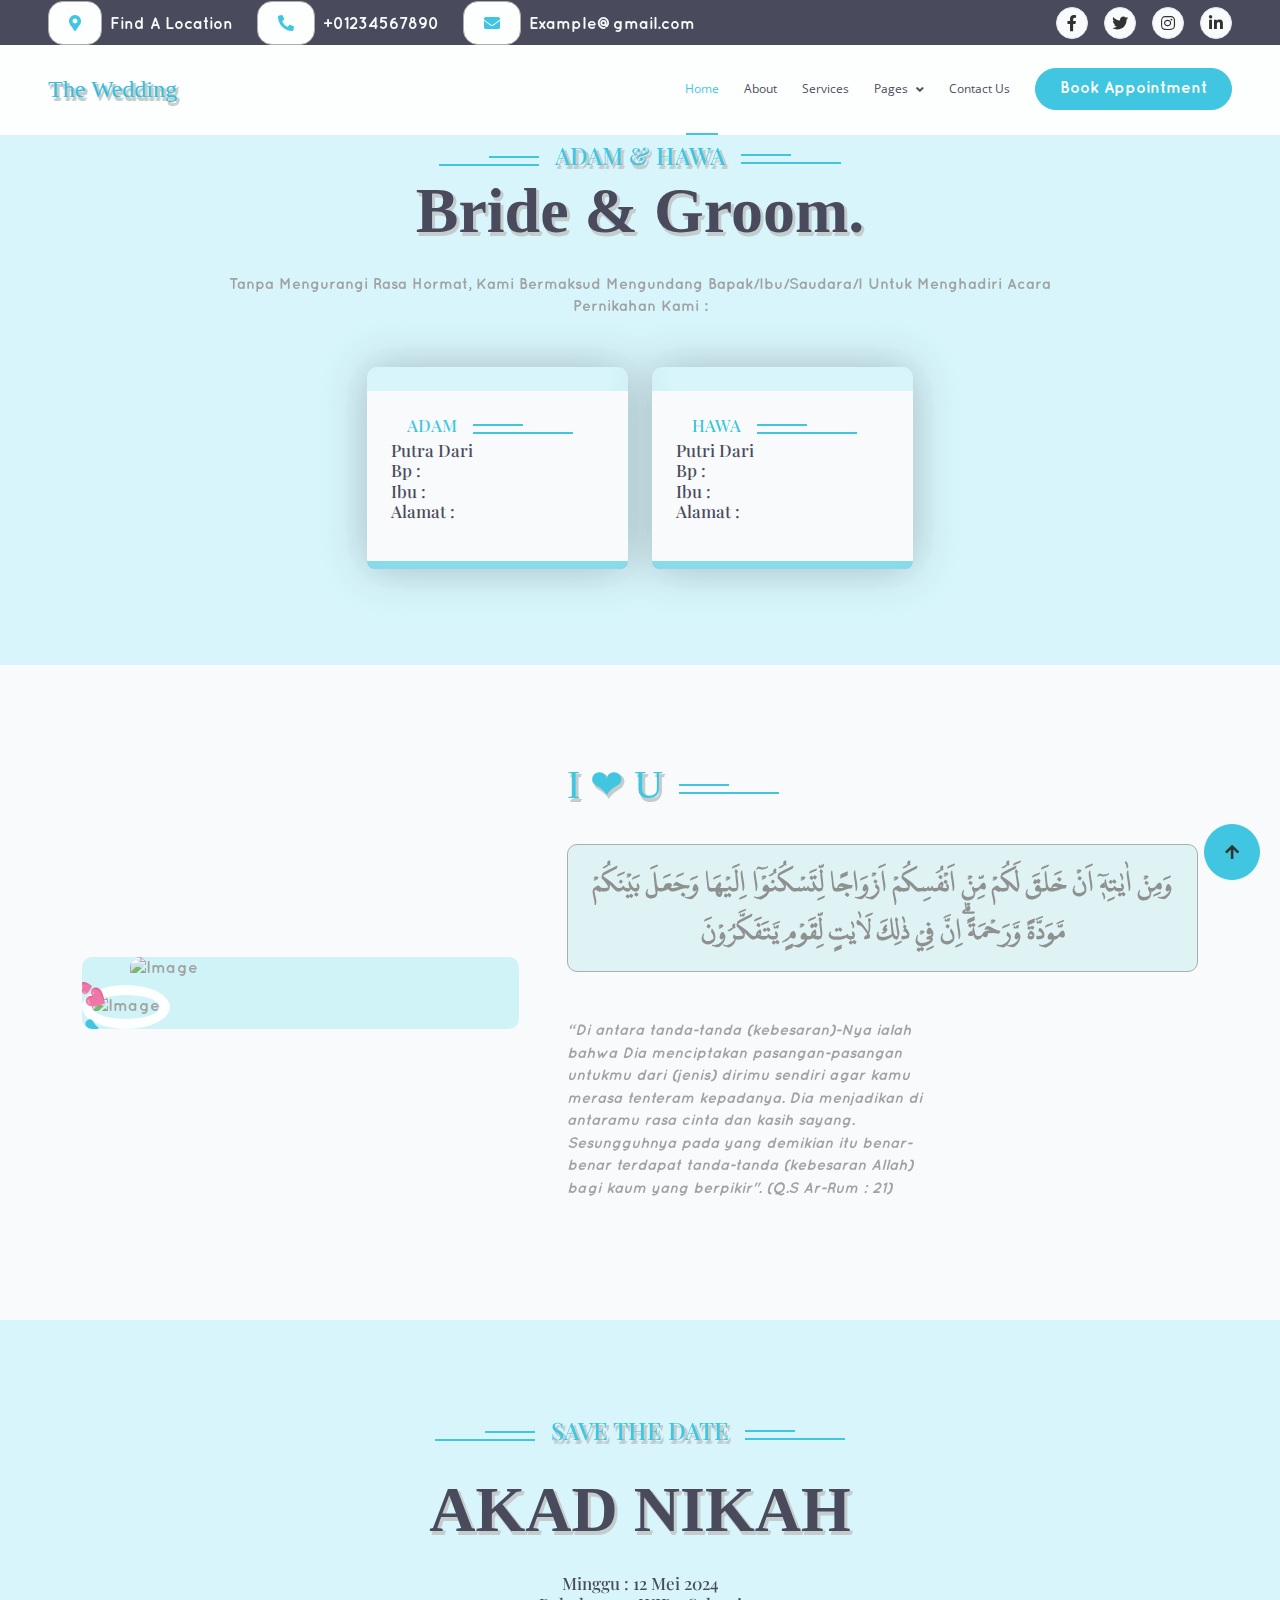
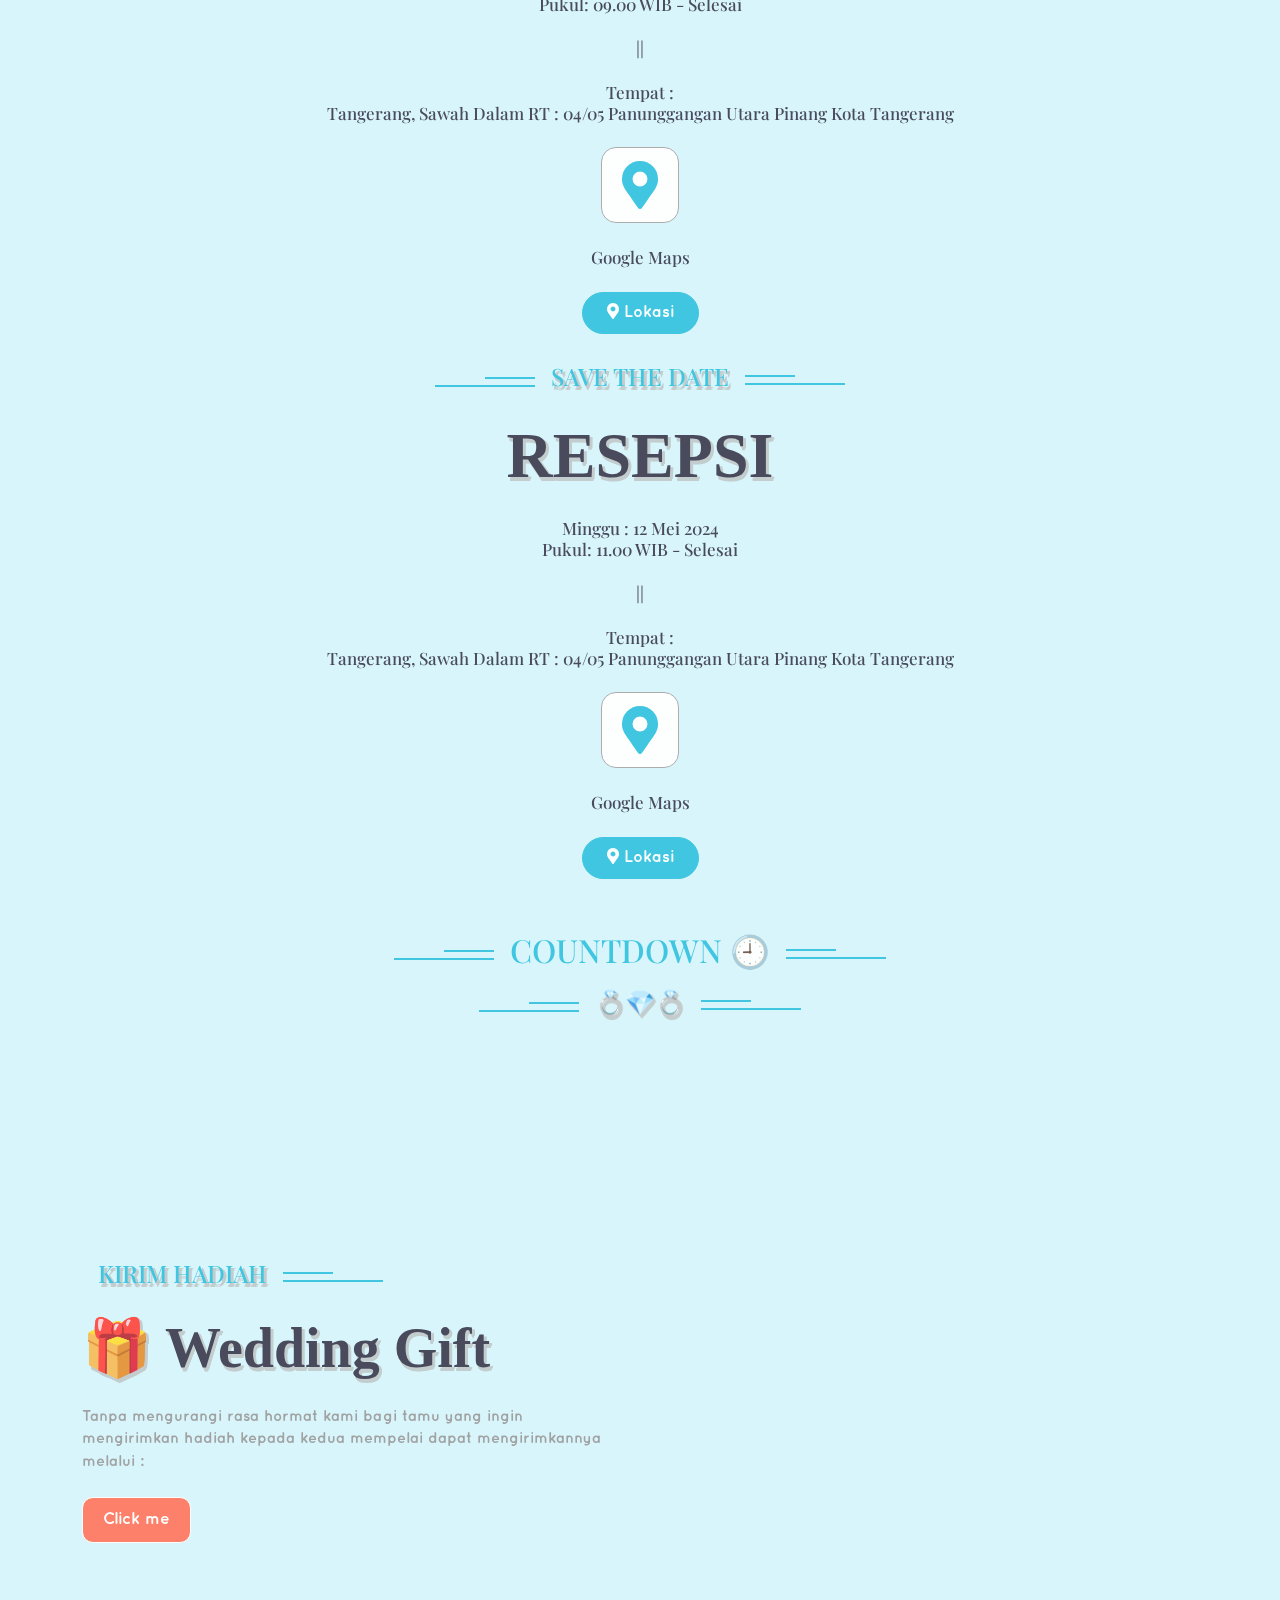
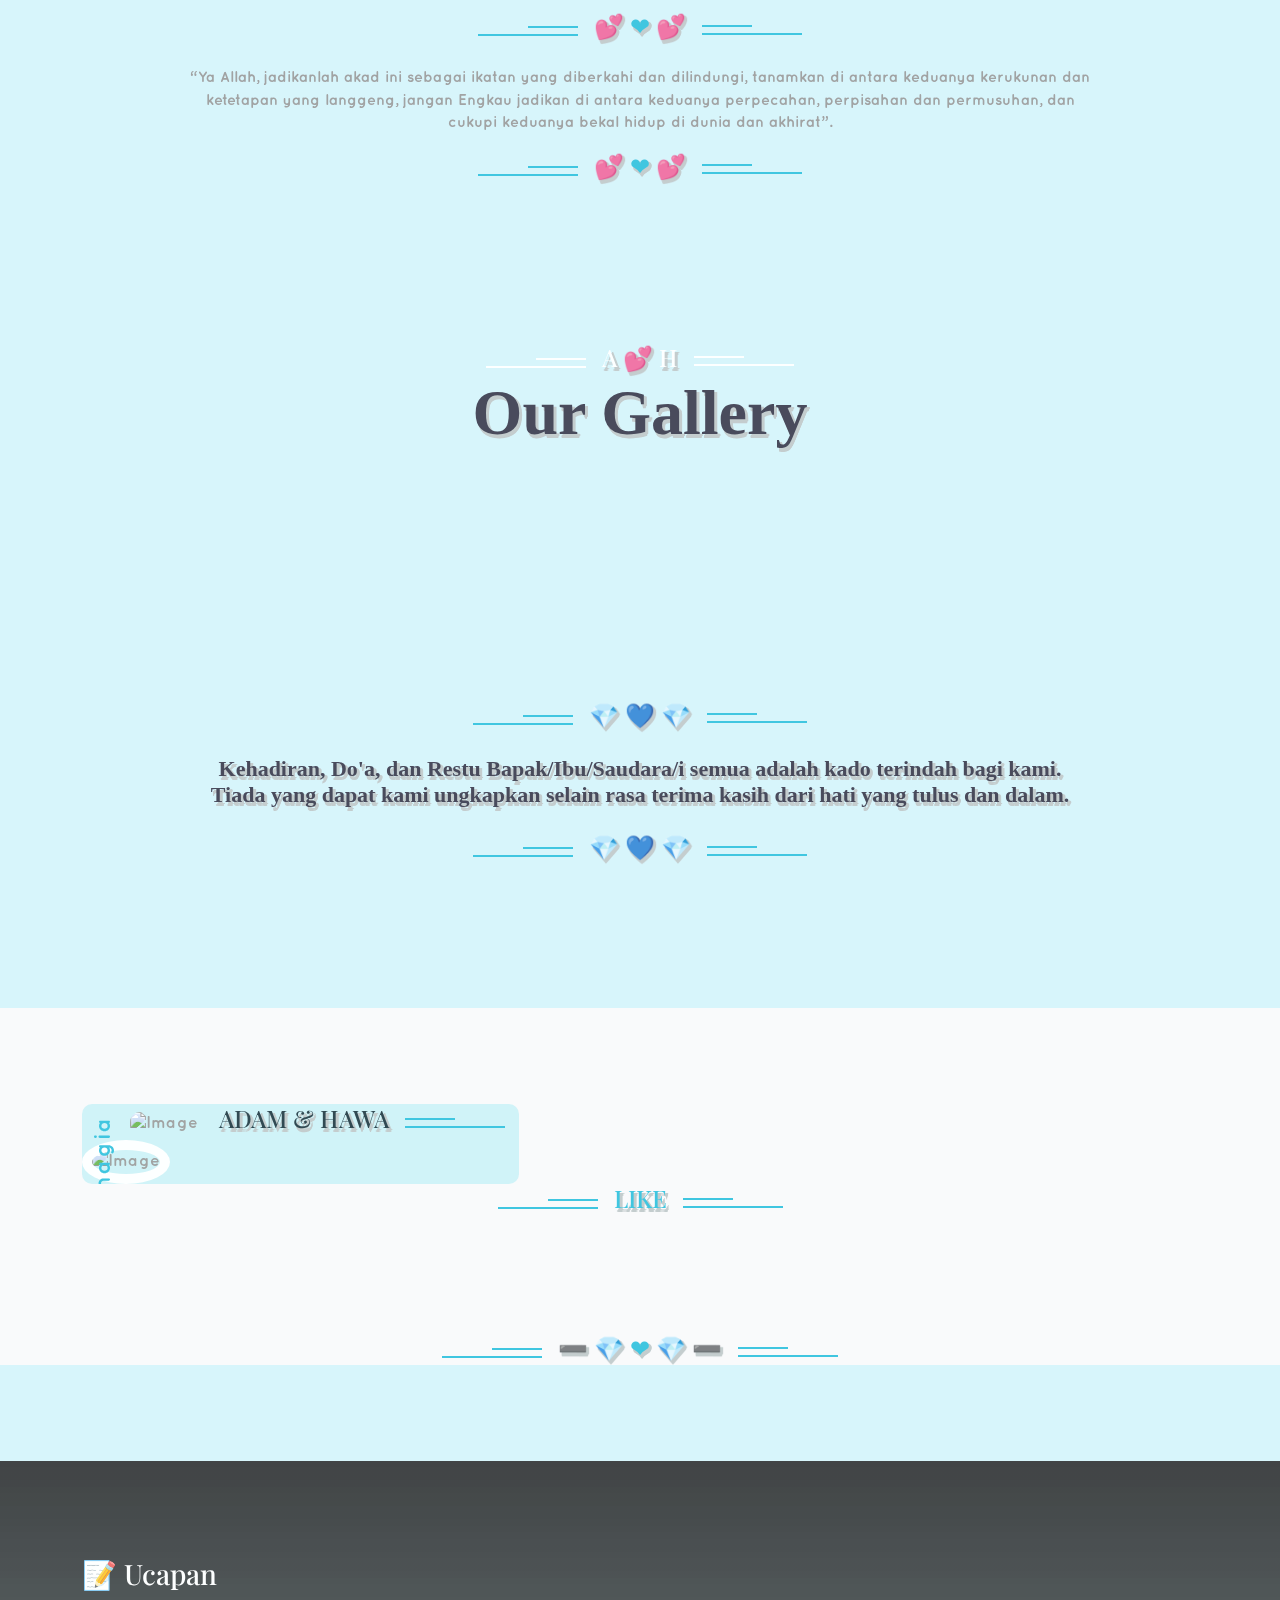
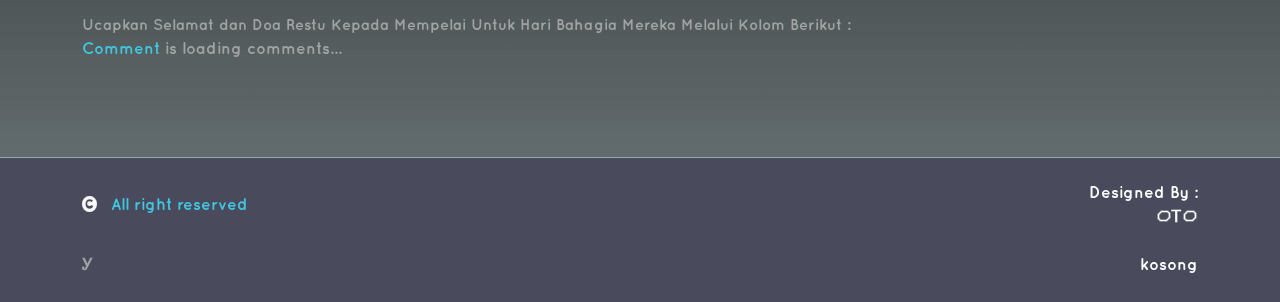
==== commit 4ab5372c: "Add files via upload" ====
--- a/index.html
+++ b/index.html
@@ -255,7 +255,7 @@
 <br>
                                     <h5 class="mb-4">Google Maps</h5>
   <div class="col-12 text-center wow fadeInUp" data-wow-delay="0.5s">
-                                        <a href="https://maps.app.goo.gl/PaDKQffbc4VmuZKa6" class="btn btn-primary rounded-pill text-white py-2 px-4 mb-1"> <i class="fa fa-map-marker-alt"></i> Lokasi</a>
+                                        <a href="https://maps.app.goo.gl/2eFj6os9ar6QYQAW8" class="btn btn-primary rounded-pill text-white py-2 px-4 mb-1"> <i class="fa fa-map-marker-alt"></i> Lokasi</a>
      </div>
   </div>
   <br>
@@ -274,17 +274,14 @@
 <br>
                                     <h5 class="mb-4">Google Maps</h5>
   <div class="col-12 text-center wow fadeInDown" data-wow-delay="0.7s">
-                                        <a href="https://maps.app.goo.gl/PaDKQffbc4VmuZKa6" class="btn btn-primary rounded-pill text-white py-2 px-4 mb-1"><i class="fa fa-map-marker-alt"></i> Lokasi</a>
+                                        <a href="https://maps.app.goo.gl/2eFj6os9ar6QYQAW8" class="btn btn-primary rounded-pill text-white py-2 px-4 mb-1"><i class="fa fa-map-marker-alt"></i> Lokasi</a>
      </div>
   </div>
     <br><br>
-           <div class="sub-style">
+           <div class="sub-style wow fadeIn" data-wow-delay="1.5s">
        <h2 class="sub-title display-7 px-3 mb-0">CountDown 🕘</h2>
   </div>
-   <script src="https://cdn.logwork.com/widget/countdown.js"></script>
-       <h1><a href="https://logwork.com/countdown-timer" class="countdown-timer" data-textcolor="#222"
-data-hight="94px" 
-data-date="2024-12-10 01:21" data-background="#0bc3db" data-digitscolor="#fff" data-unitscolor="#033036">💍</a></h1>
+       <p><div class="countdown" data-target-date="2027-01-01 00:00:00"></div></p>
      <div class="sub-style">
                         <h4 class="sub-title px-3 mb-0">💍💎💍</h4>
                     </div>
@@ -534,7 +531,7 @@
   </div>
                             <div class="d-flex align-items-center">
                                <!-- begin wwww.htmlcommentbox.com -->
- <div id="HCB_comment_box"><a href="http://www.htmlcommentbox.com">Comment Box</a> is loading comments...</div>
+ <div id="HCB_comment_box"><a href="http://www.htmlcommentbox.com">Comment</a> is loading comments...</div>
  <link rel="stylesheet" type="text/css" href="css/coment.css" />
  <script type="text/javascript" id="hcb"> /*<!--*/ if(!window.hcb_user){hcb_user={};} (function(){var s=document.createElement("script"), l=hcb_user.PAGE || (""+window.location).replace(/'/g,"%27"), h="https://www.htmlcommentbox.com";s.setAttribute("type","text/javascript");s.setAttribute("src", h+"/jread?page="+encodeURIComponent(l).replace("+","%2B")+"&mod=%241%24wq1rdBcg%24wXguGmtosECluC1E68BMq0"+"&opts=16798&num=10&ts=1733517403728");if (typeof s!="undefined") document.getElementsByTagName("head")[0].appendChild(s);})(); /*-->*/ </script>
 <!-- end www.htmlcommentbox.com -->
@@ -553,13 +550,24 @@
             <div class="container">
                 <div class="row g-4 align-items-center">
                     <div class="col-md-6 text-center text-md-start mb-md-0">
-                        <span class="text-white"><a href="#"><i class="fas fa-copyright text-light me-2"></i>Your Site Name</a>, All right reserved.</span>
+                        <span class="text-white"><a href="#"><i class="fas fa-copyright text-light me-2"></i> All right reserved</a></span>
                     </div>
                     <div class="col-md-6 text-center text-md-end text-white">
-                        <!--/*** This template is free as long as you keep the below author’s credit link/attribution link/backlink. ***/-->
-                        <!--/*** If you'd like to use the template without the below author’s credit link/attribution link/backlink, ***/-->
-                        <!--/*** you can purchase the Credit Removal License from "https://htmlcodex.com/credit-removal". ***/-->
-                        Designed By <a class="border-bottom" href="https://htmlcodex.com">HTML Codex</a> Distributed By <a class="border-bottom" href="https://themewagon.com">ThemeWagon</a>
+                       
+                    Designed By : <br>
+     <span class="otoy">ᝪᎢᝪ</span>
+    </div>
+    <div class="col-md-6 text-center text-md-start mb-md-0">
+                       
+         <span class="otoye">Ꭹ</span>
+    </div>
+
+
+   <div class="col-md-6 text-center text-md-end text-white">
+ kosong
+                    </div>
+
+
                     </div>
                 </div>
             </div>
@@ -587,73 +595,6 @@
         <script src="js/main.js"></script>
     <script src="js/text.js"></script>
 
-
-
-    <!-- customize labels of htmlcommentbox.com -->
-<script>
-/* This code goes ABOVE the main HTML Comment Box code!
- replace the text in the single quotes below to customize labels.*/
-hcb_user = {
-    /* L10N */
-    comments_header : 'Comments',
-    name_label : 'Name',
-    content_label: 'Enter your comment here',
-    submit : 'Kirim pesan',
-    logout_link : '<img title="log out" src="https://www.htmlcommentbox.com/static/images/door_out.svg" alt="[logout]" class="hcb-icon hcb-door-out"/>',
-    admin_link : '<img src="https://www.htmlcommentbox.com/static/images/door_in.svg" alt="[login]" class="hcb-icon hcb-door-in"/>',
-    no_comments_msg: 'No one has commented yet. Be the first!',
-    add:'Add your comment',
-    again: 'Post another comment',
-    rss:'<img src="#" class="hcb-icon" alt="rss"/> ',
-    said:'said:',
-    prev_page:'<img src="https://www.htmlcommentbox.com/static/images/arrow_left.png" class="hcb-icon" title="previous page" alt="[prev]"/>',
-    next_page:'<img src="https://www.htmlcommentbox.com/static/images/arrow_right.png" class="hcb-icon" title="next page" alt="[next]"/>',
-    showing:'Showing',
-    to:'to',
-    website_label:'website (optional)',
-    email_label:'email',
-    anonymous:'Anonymous',
-    mod_label:'(mod)',
-    subscribe:'Email Me Replies',
-    add_image:'Add Image',
-    are_you_sure:'Do you want to flag this comment as inappropriate?',
-
-    reply:'Reply',
-    flag:'Flag',
-    like:'Like',
-
-    /* dates */
-    days_ago:'days ago',
-    hours_ago:'hours ago',
-    minutes_ago:'minutes ago',
-    within_the_last_minute:'within the last minute',
-
-    msg_thankyou:'Thank you for commenting!',
-    msg_approval:'NOTE: This comment is not published until approved',
-    msg_approval_required:'Thank you for commenting! Your comment will appear once approved by a moderator.',
-
-    err_bad_html:'Your comment contained bad html.',
-    err_bad_email:'Please enter a valid email address.',
-    err_too_frequent:'You must wait a few seconds between posting comments.',
-    err_comment_empty:'Your comment was not posted because it was empty!',
-    err_denied:'Your comment was not accepted.',
-    err_unknown:'Your comment was blocked for unknown reasons, please report this.',
-    err_spam:'Your comment was detected as spam.',
-    err_blocked:'Your comment was blocked by site policy.',
-
-    /* SETTINGS */
-    MAX_CHARS: 8192,
-    PAGE:'', /* ID of the webpage to show comments for. defaults to the webpage the user is currently visiting. */
-    ON_COMMENT: function(){}, /* Function to call after commenting. */
-    RELATIVE_DATES:true /* show dates in the form "X hours ago." etc. */
-};
-</script>
-<!-- done customizing labels of htmlcommentbox.com -->
-
-
-
-
-
   <div class="area" >
             <ul class="circles">
                     <li></li>
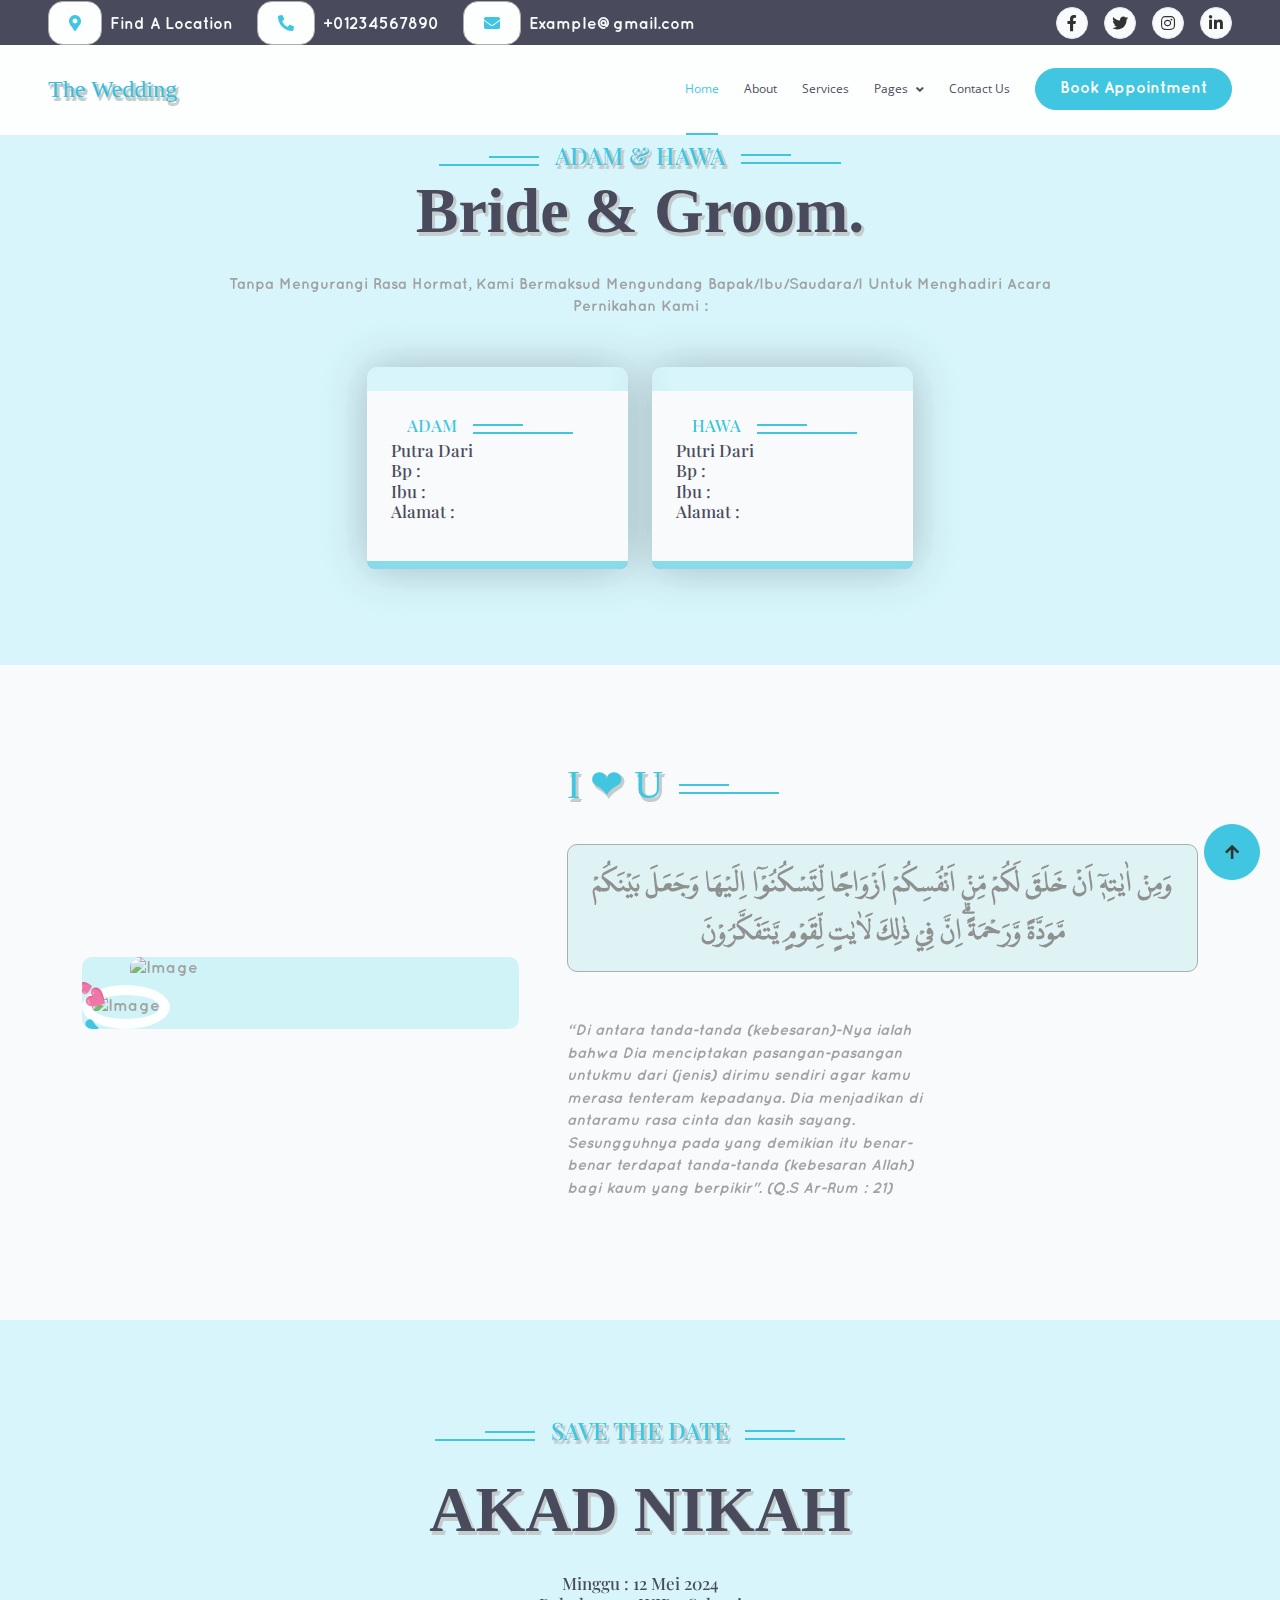
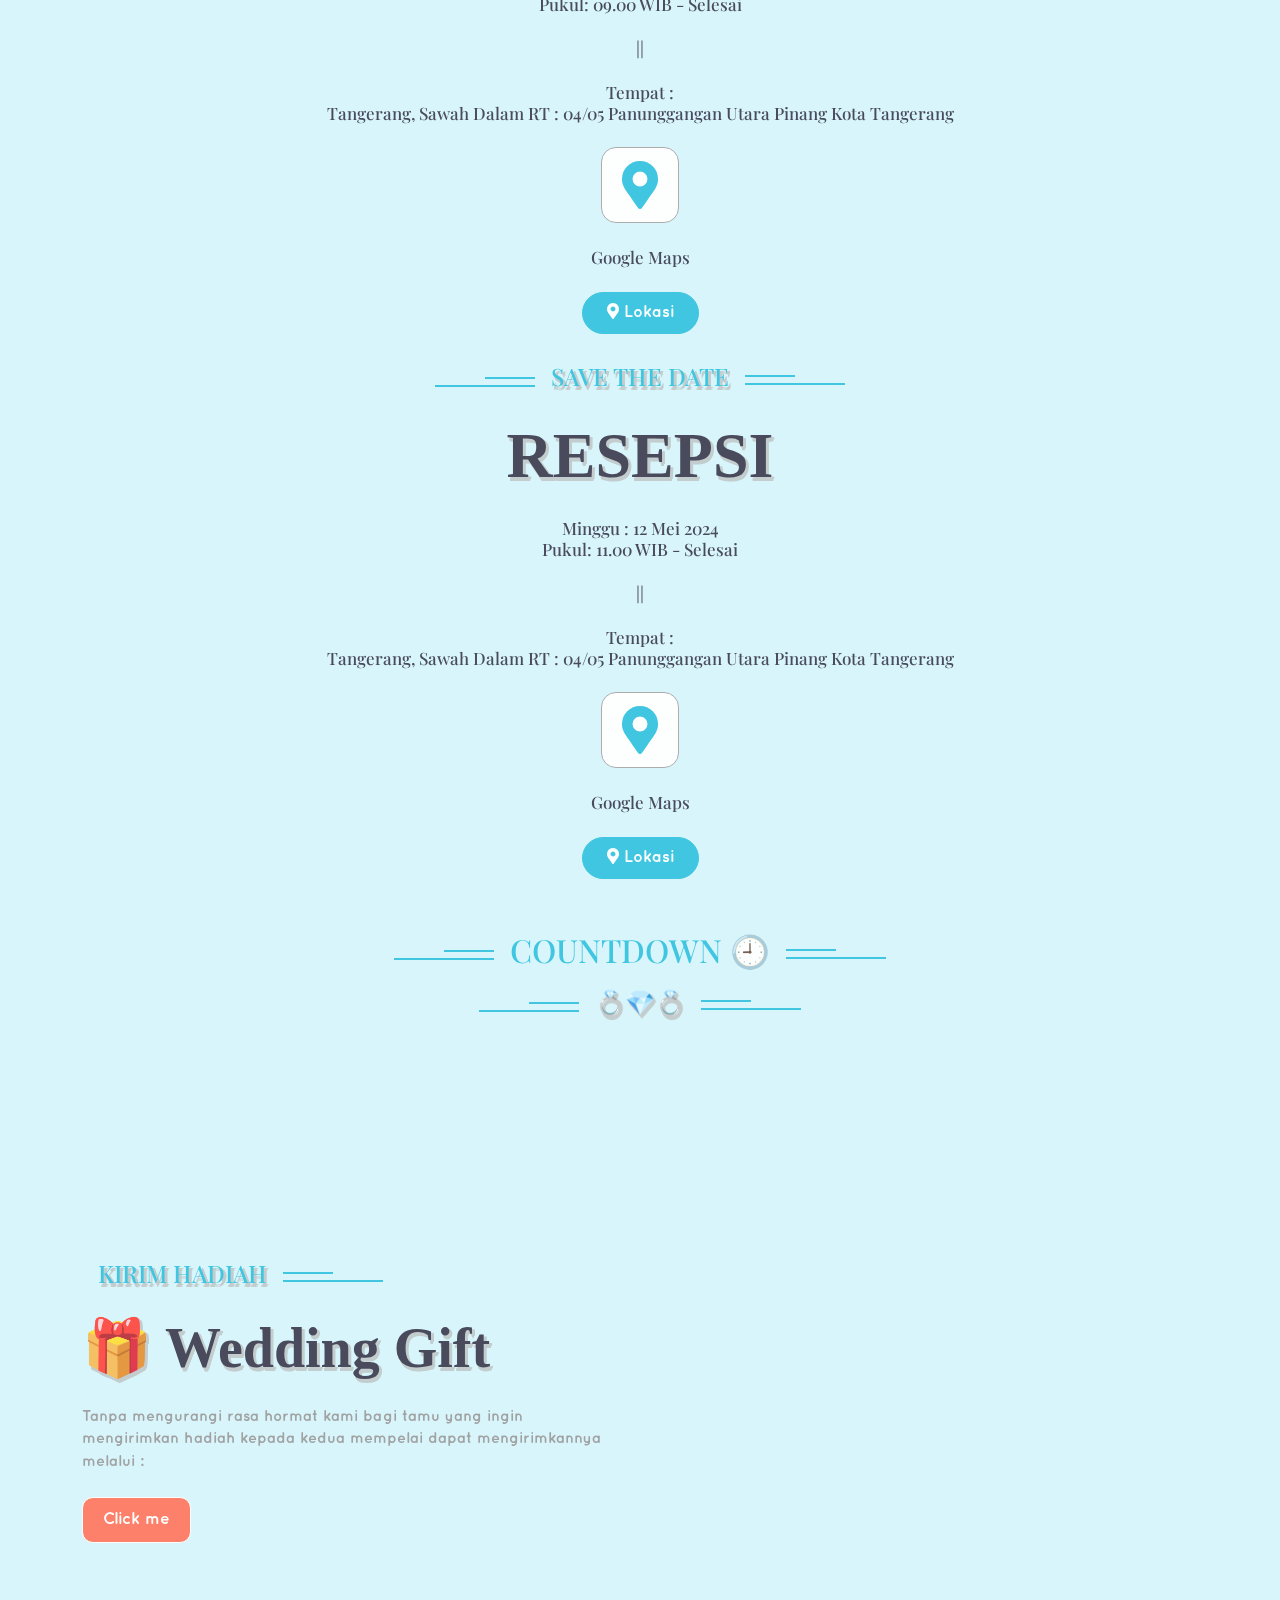
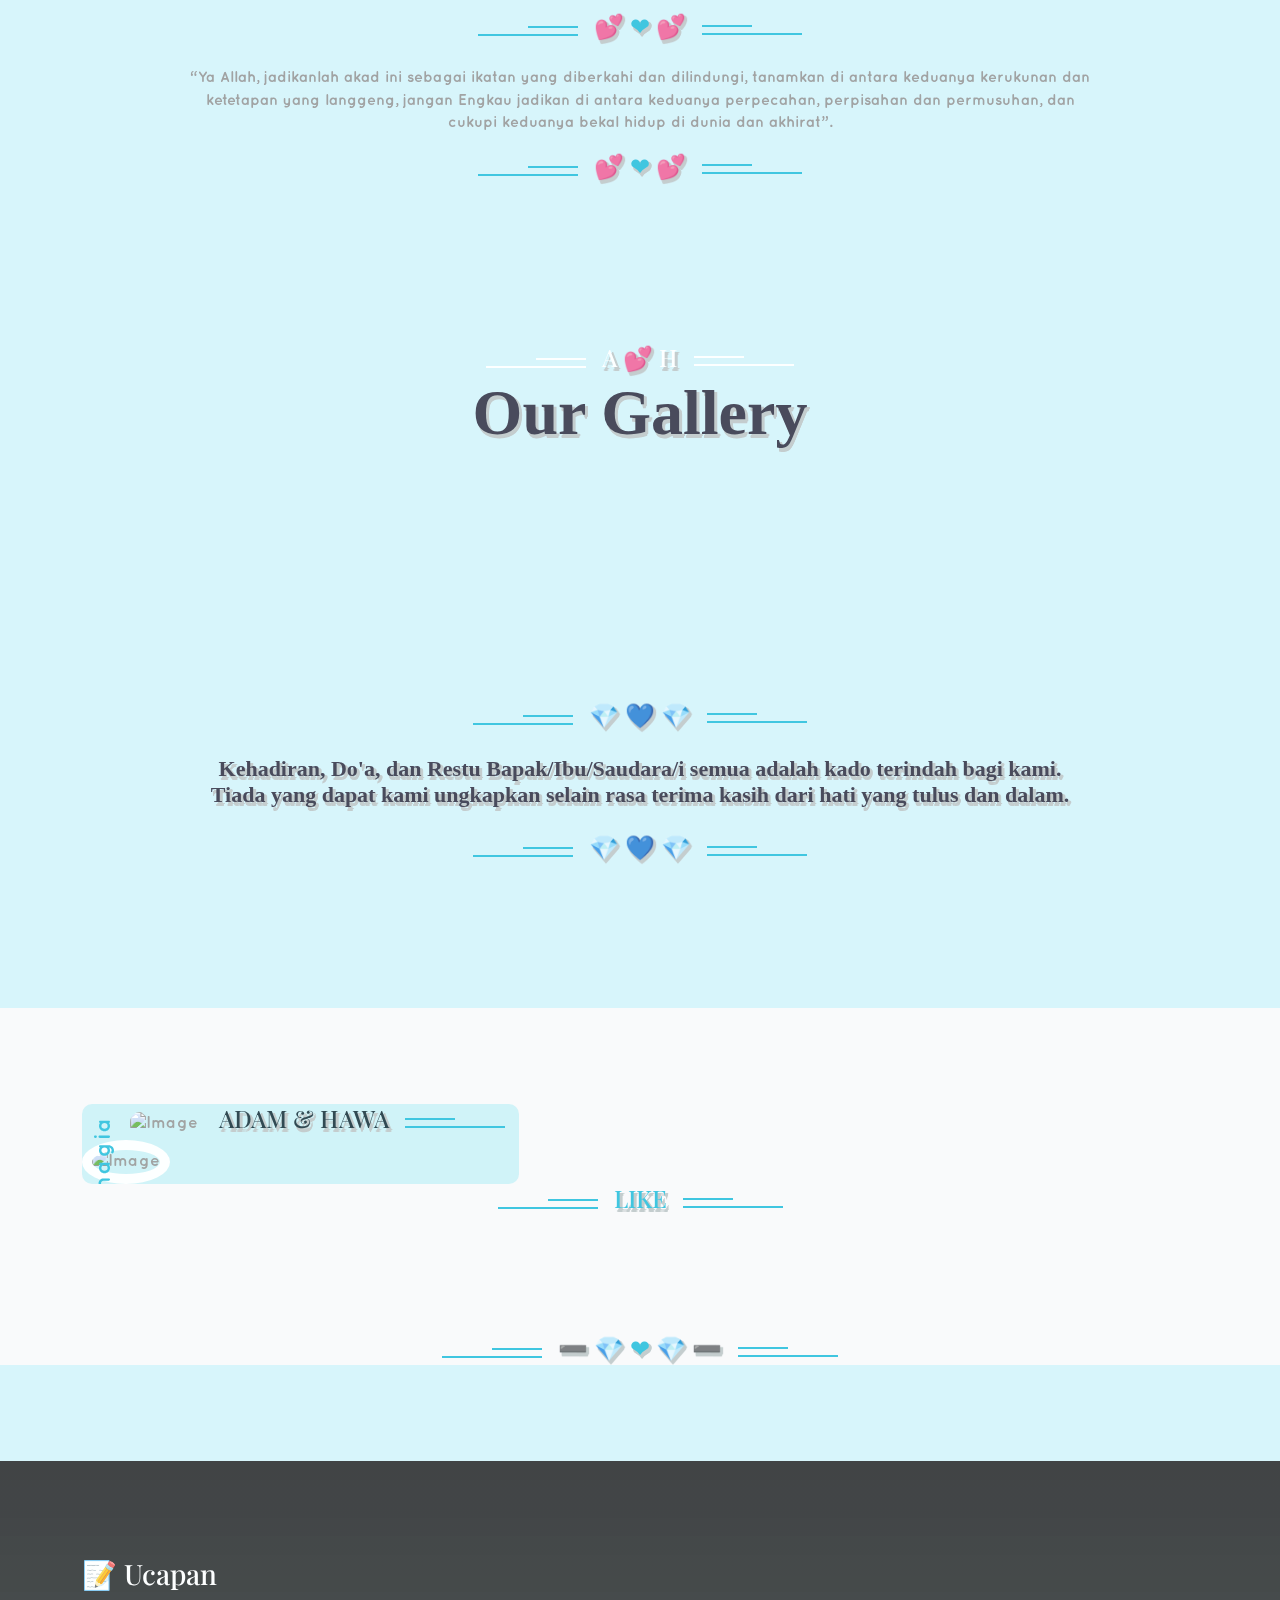
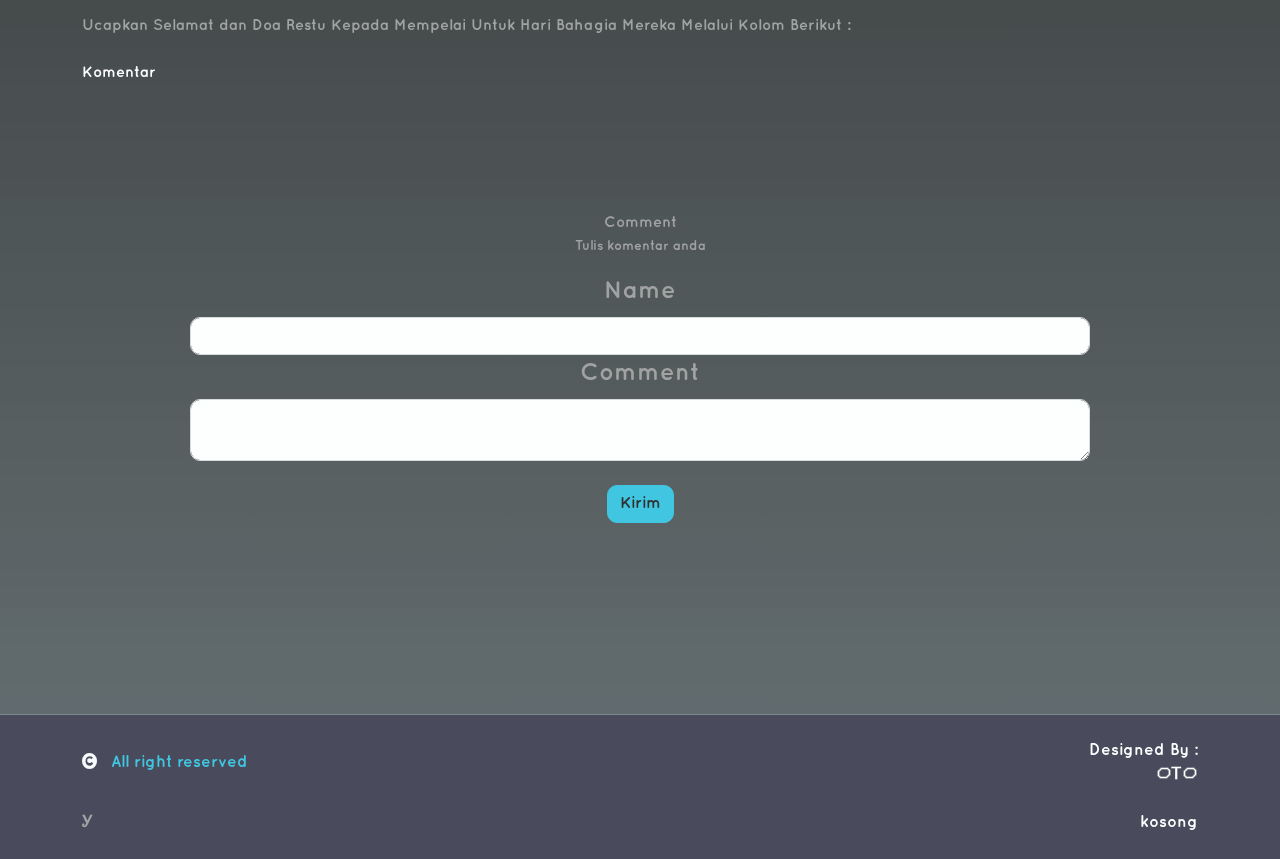
==== commit 510fb736: "Add files via upload" ====
--- a/index.html
+++ b/index.html
@@ -529,15 +529,53 @@
                             <p class="mb-0">Ucapkan Selamat dan Doa Restu Kepada Mempelai Untuk Hari Bahagia Mereka Melalui Kolom Berikut :
                             </p>
   </div>
-                            <div class="d-flex align-items-center">
-                               <!-- begin wwww.htmlcommentbox.com -->
- <div id="HCB_comment_box"><a href="http://www.htmlcommentbox.com">Comment</a> is loading comments...</div>
- <link rel="stylesheet" type="text/css" href="css/coment.css" />
- <script type="text/javascript" id="hcb"> /*<!--*/ if(!window.hcb_user){hcb_user={};} (function(){var s=document.createElement("script"), l=hcb_user.PAGE || (""+window.location).replace(/'/g,"%27"), h="https://www.htmlcommentbox.com";s.setAttribute("type","text/javascript");s.setAttribute("src", h+"/jread?page="+encodeURIComponent(l).replace("+","%2B")+"&mod=%241%24wq1rdBcg%24wXguGmtosECluC1E68BMq0"+"&opts=16798&num=10&ts=1733517403728");if (typeof s!="undefined") document.getElementsByTagName("head")[0].appendChild(s);})(); /*-->*/ </script>
-<!-- end www.htmlcommentbox.com -->
+                          <br>
+    <p class="text-white mb-4">Komentar</p>
+  <div id="demo"></div>
+</div>
+
+     <div style="margin-top:-40px;" class="container-fluid blog py-5">
+            <div class="container py-5">
+                <div class="section-title mb-5 wow fadeInUp" data-wow-delay="0.8s">
+                   
+                            
+ <form action="https://docs.google.com/forms/d/e/1FAIpQLSd3jVXc8QVsSC9xyvFXIuzEsWeXH2shhGVq0doB6AyP1KSHhA/formResponse"
+      target="_self"
+      id="bootstrapForm"
+      method="POST">
+    <fieldset>
+        <p>Comment<br><small>Tulis komentar anda</small></p>
+    </fieldset>
+
+
+    <!-- Field type: "short" id: "371384917" -->
+    <fieldset>
+        <legend for="371384917">Name</legend>
+        <div class="form-group">
+            <input id="1069867641" type="text" name="entry.1069867641" class="form-control" required>
+        </div>
+    </fieldset>
+
+
+    <!-- Field type: "paragraph" id: "1115630580" -->
+    <fieldset>
+        <legend for="1115630580">Comment</legend>
+        <div class="form-group">
+            <textarea id="340535730 comments" name="entry.340535730" class="form-control" required></textarea>
+        </div>
+    </fieldset>
+
+    <input type="hidden" name="fvv" value="1">
+    <input type="hidden" name="fbzx" value="6815788894118525814">
   
-  
-                            </div>
+    <input type="hidden" name="pageHistory" value="0">
+  <br>
+    <input class="btn btn-primary" type="submit" value="Kirim">
+</form>
+
+   </div></div></div></div>
+
+
                         </div>
                     </div>                
                 </div>
@@ -610,6 +648,42 @@
             </ul>
     </div >
 
+<script src="https://cdnjs.cloudflare.com/ajax/libs/jquery/3.2.1/jquery.min.js" integrity="sha256-hwg4gsxgFZhOsEEamdOYGBf13FyQuiTwlAQgxVSNgt4=" crossorigin="anonymous"></script>
+   <script src="https://cdnjs.cloudflare.com/ajax/libs/jquery.form/4.2.2/jquery.form.min.js" integrity="sha256-2Pjr1OlpZMY6qesJM68t2v39t+lMLvxwpa8QlRjJroA=" crossorigin="anonymous"></script>
+
+  <script>
+$('#bootstrapForm').submit(function (event) {
+    event.preventDefault()
+    var extraData = {}
+    $('#bootstrapForm').ajaxSubmit({
+        data: extraData,
+        dataType: 'jsonp',  // This won't really work. It's just to use a GET instead of a POST to allow cookies from different domain.
+        error: function () {
+            // Submit of form should be successful but JSONP callback will fail because Google Forms
+            // does not support it, so this is handled as a failure.
+            alert('Form Submitted. Thanks.')
+            // You can also redirect the user to a custom thank-you page:
+            // window.location = 'http://www.mydomain.com/thankyoupage.html'
+        }
+    })
+})
+</script>
+
+ <script type="text/javascript">
+  var xhttp = new XMLHttpRequest();
+  xhttp.onreadystatechange = function() {
+      if (this.readyState == 4 && this.status == 200) {
+         var data=JSON.parse(xhttp.responseText);
+         data.forEach(function(element) {
+      document.getElementById("demo").innerHTML +="🕘: " + element.Timestamp + "<br>Nama: " + element.Name + "<br>Komentar: " + element.Comment + "<br><br>";
+    });
+      }
+  };
+  xhttp.open("GET", "https://sheet2api.com/v1/mQ2pfowQTS8s/comment-jawaban", true);
+  xhttp.send();
+
+ </script>
+  
 
 
     </body>
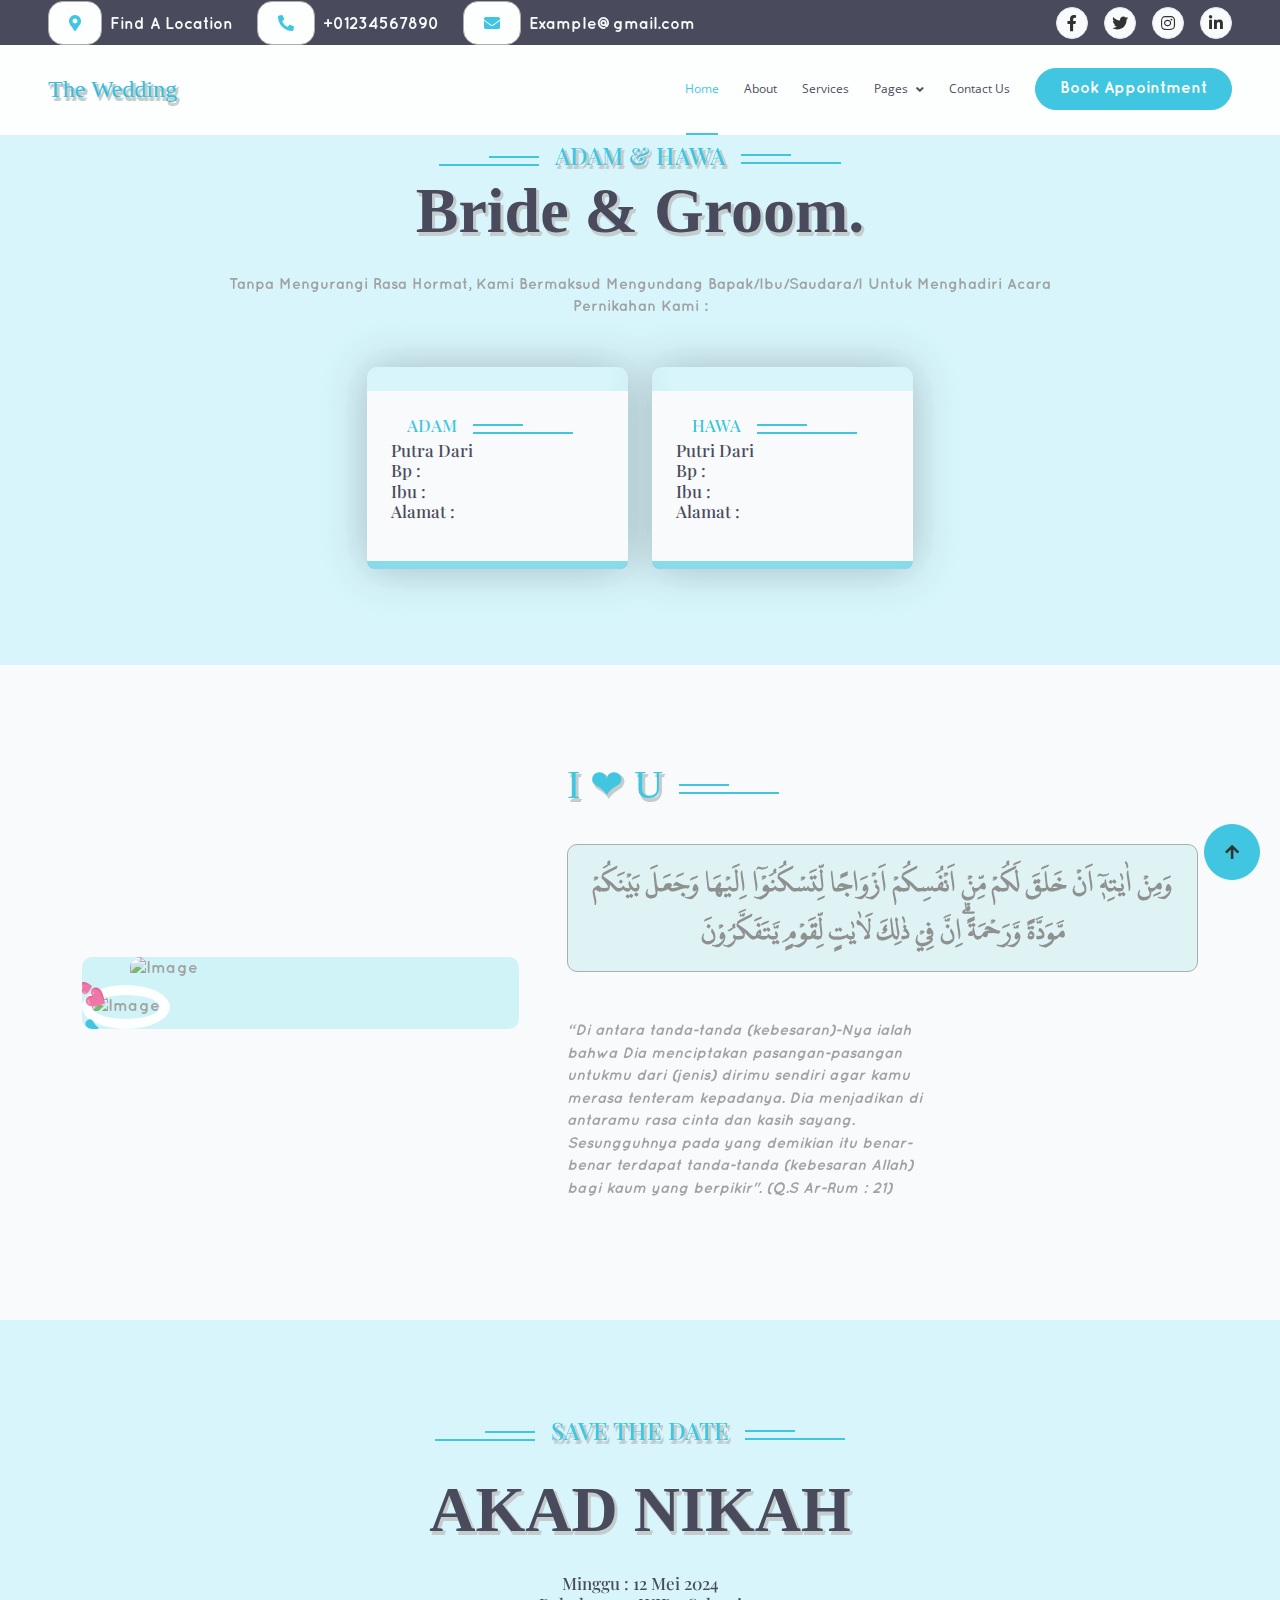
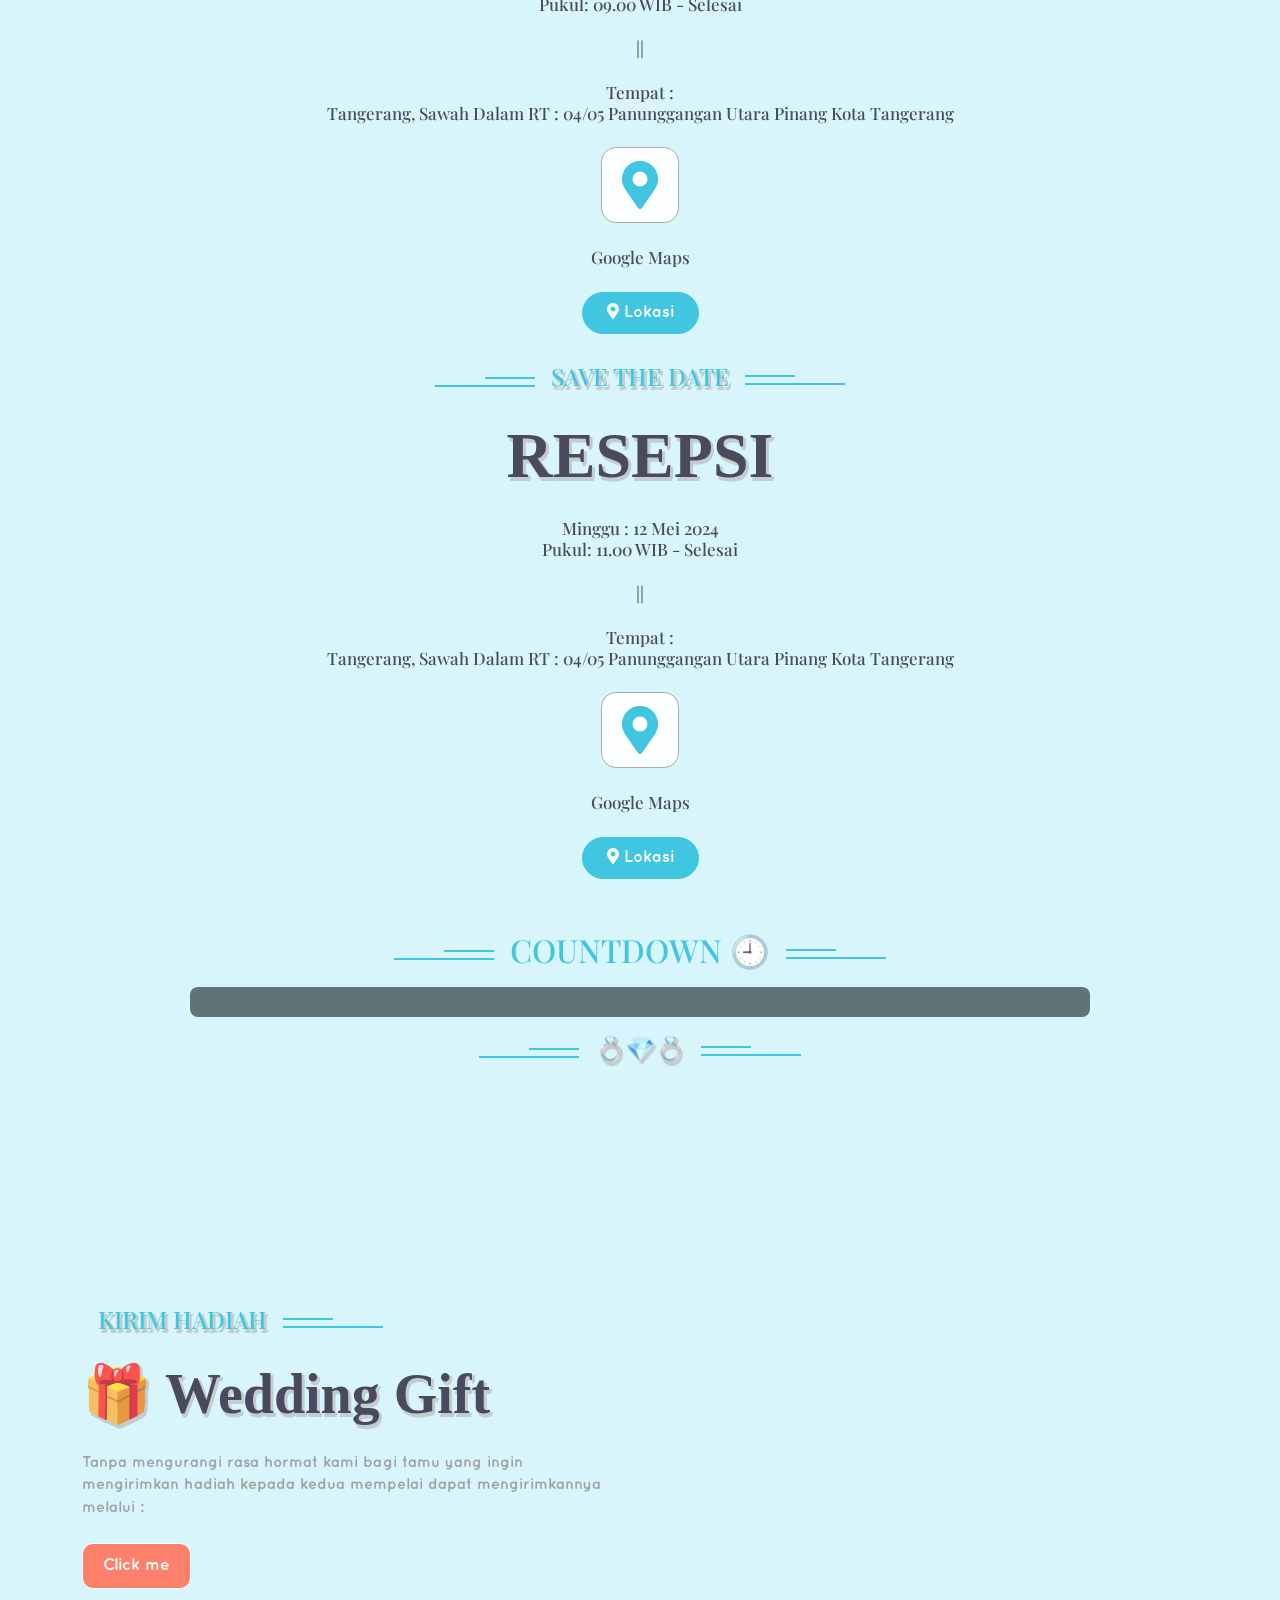
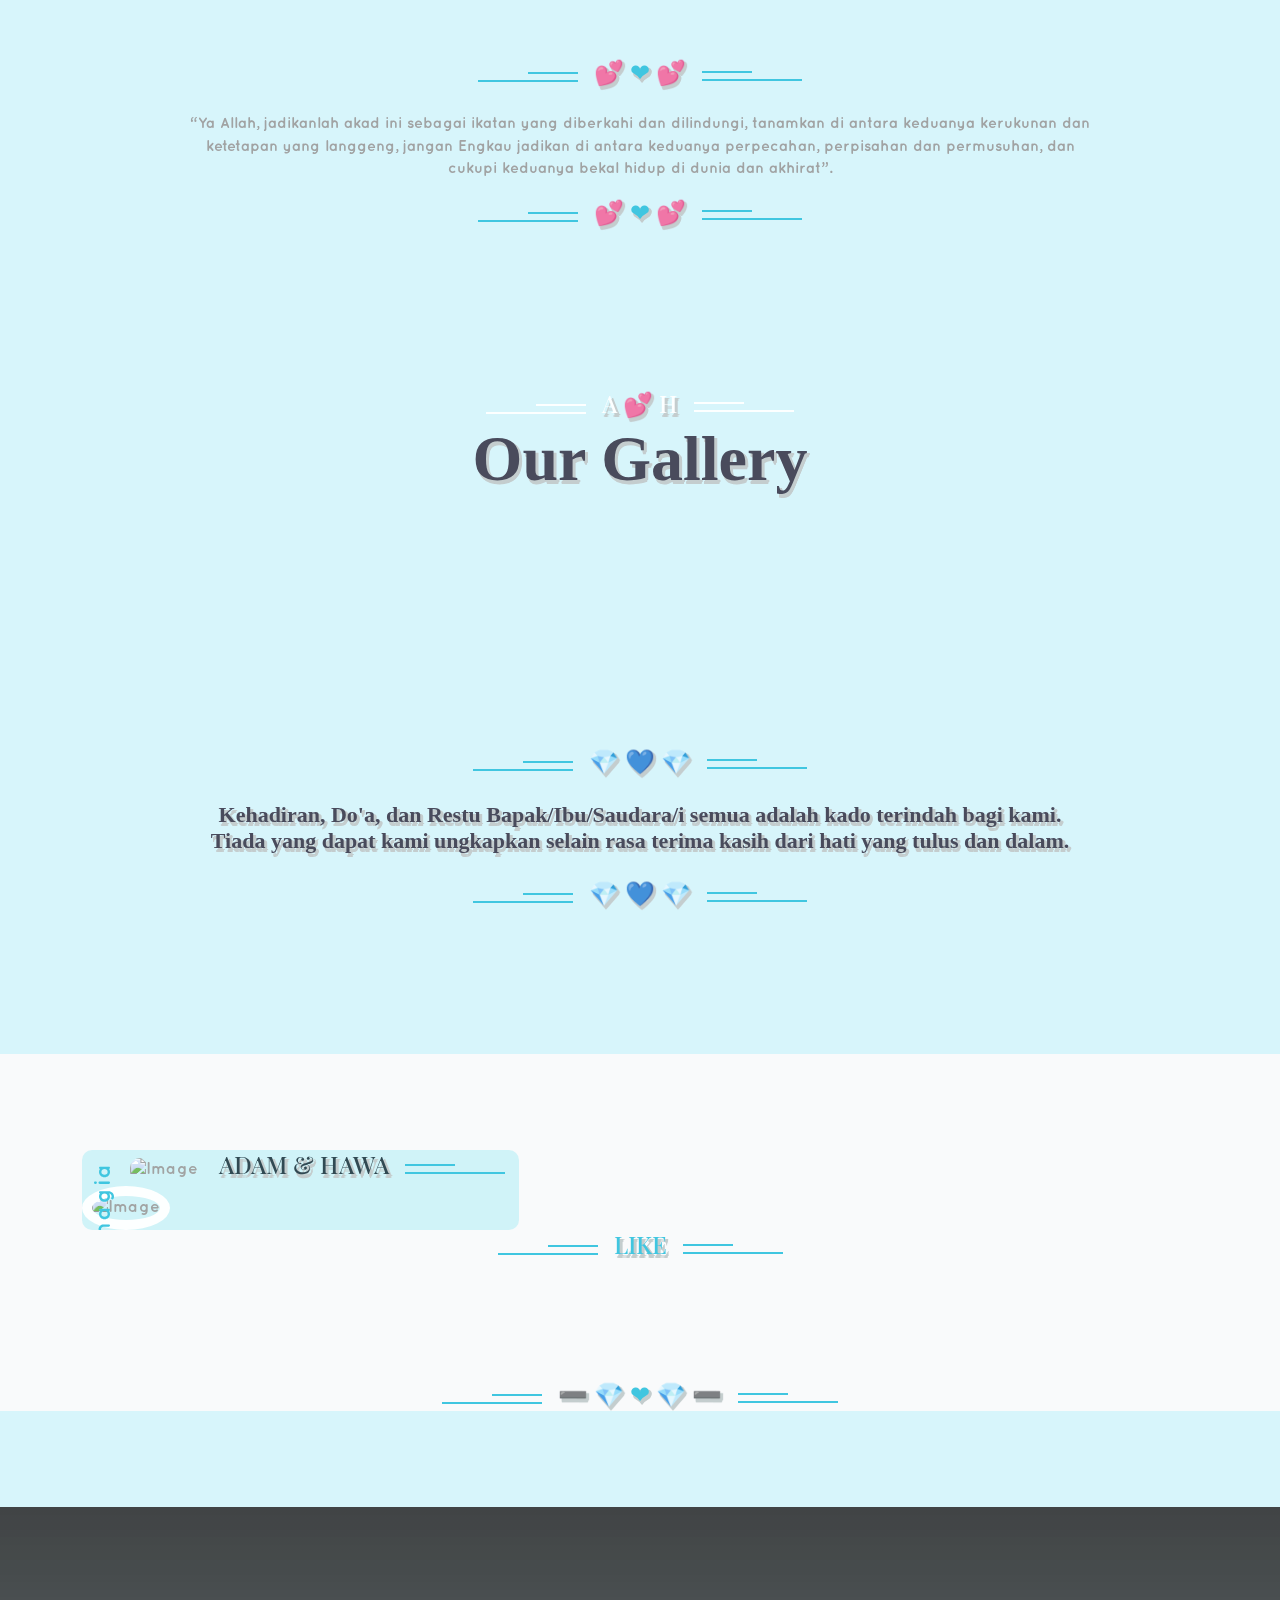
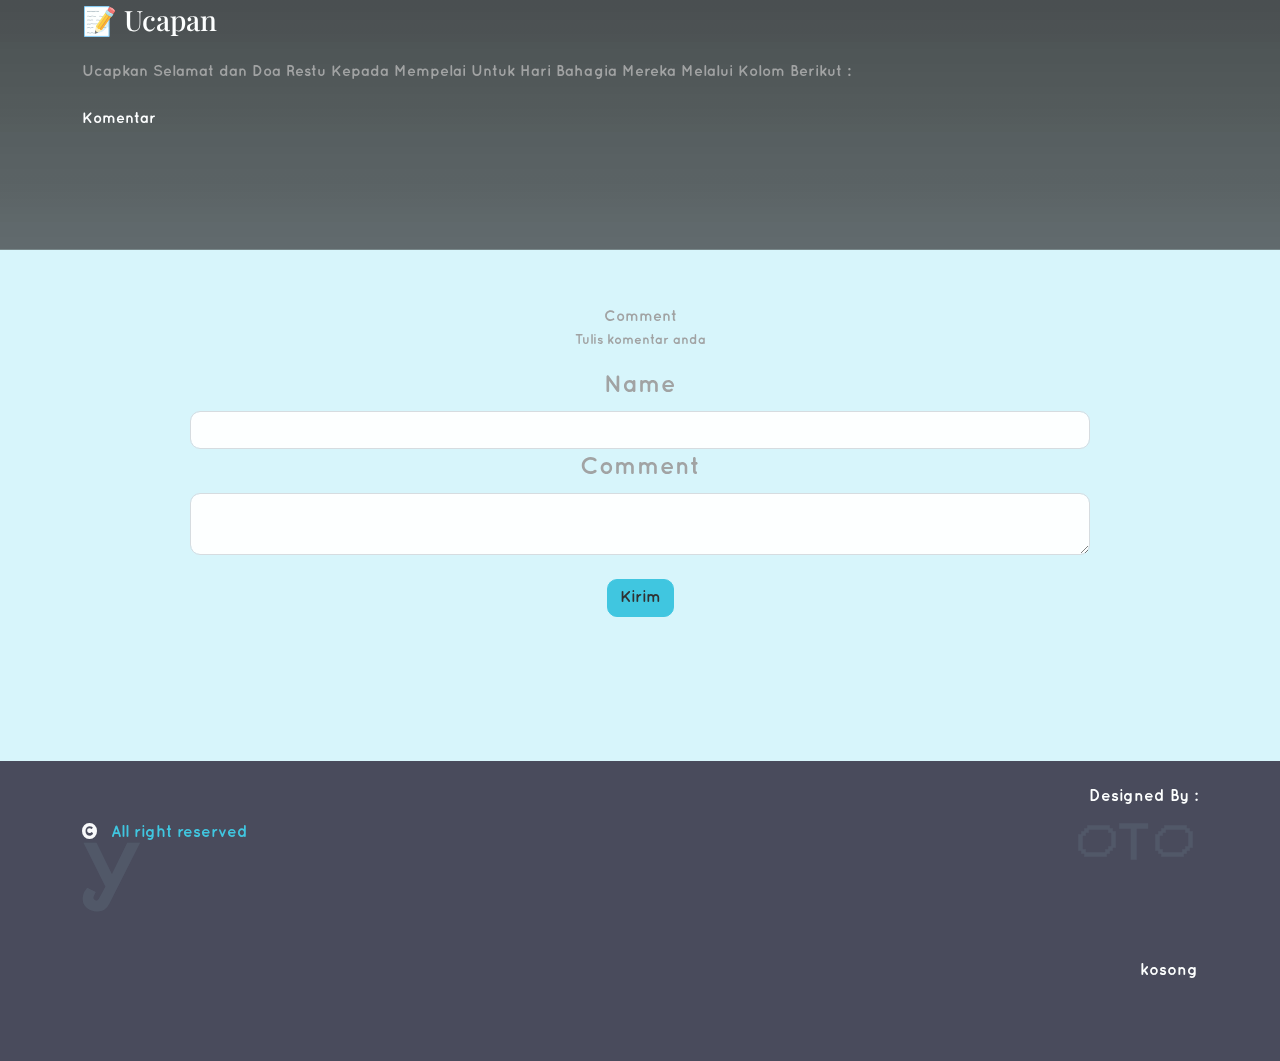
==== commit 44e411fb: "Add files via upload" ====
--- a/index.html
+++ b/index.html
@@ -531,8 +531,9 @@
   </div>
                           <br>
     <p class="text-white mb-4">Komentar</p>
-  <div id="demo"></div>
-</div>
+  <div id="comment"></div>
+
+  </div></div>
 
      <div style="margin-top:-40px;" class="container-fluid blog py-5">
             <div class="container py-5">
@@ -669,22 +670,23 @@
 })
 </script>
 
- <script type="text/javascript">
+  <script type="text/javascript">
   var xhttp = new XMLHttpRequest();
   xhttp.onreadystatechange = function() {
       if (this.readyState == 4 && this.status == 200) {
          var data=JSON.parse(xhttp.responseText);
          data.forEach(function(element) {
-      document.getElementById("demo").innerHTML +="🕘: " + element.Timestamp + "<br>Nama: " + element.Name + "<br>Komentar: " + element.Comment + "<br><br>";
+      document.getElementById("comment").innerHTML +=" <div id='comment'> <p class='time'>🕘: " + element.Timestamp + " </p><p class='name'>   Name: " + element.Name + "</p><p class='comment'>🔸   " + element.Comment + "</p></div>";
     });
       }
   };
-  xhttp.open("GET", "https://sheet2api.com/v1/mQ2pfowQTS8s/comment-jawaban", true);
+  xhttp.open("GET", "https://sheetdb.io/api/v1/tjt91n146nwly", true);
   xhttp.send();
 
+  window.setTimeout( function() {
+  window.location.reload();
+}, 50000);
  </script>
-  
-
 
     </body>
 
--- a/css/style2.css
+++ b/css/style2.css
@@ -1,3 +1,72 @@
+ .countdown{
+ 	background-color: rgb(22, 44, 48, 0.8);
+    padding: 15px;
+    border-radius: 8px;
+    border-color: 3px solid #0ca7c9;
+  --number-color: hsl(0 0% 100%);
+  --text-color: hsl(0 0% 90%);
+  --dot-color: hsl(0 100% 85%);
+  --dot-color-remaining: hsl(182, 100%, 66%);
+  --dot-color-active: hsl(0 100% 50%);
+  font-family: system-ui, sans-serif;
+  display: grid;
+  grid-template-columns: repeat(4, 1fr);
+  gap: 1rem;
+  width: min(60rem, 100%);
+  margin-inline: auto;
+  container: inline-size;
+  > .part {
+    aspect-ratio: 1/1;
+    display: grid;
+    place-items: center;
+    > .remaining {
+      grid-area: 1/1;
+      color: hsl(0 0% 100%);
+      display: grid;
+      text-align: center;
+      font-size: 4cqi;
+      >.number {
+        color: var(--number-color);
+      }
+      >.text {
+        color: var(--text-color);
+        text-transform: uppercase;
+        font-size: 0.5em;
+      }
+    }
+    > .dot-container {
+      grid-area: 1/1;
+      height: 100%;
+      width: 4%;
+      rotate: calc(360deg / var(--dots) * var(--dot-idx));
+      > .dot {
+        width: 100%;
+        aspect-ratio: 1/1;
+        background-color: var(--dot-color);
+        border-radius: 50%;
+        transition: background-color .25s;
+        &[data-active=true]{
+          background-color: var(--dot-color-remaining);
+          &[data-lastactive=true]{
+            background-color: var(--dot-color-active);
+          }
+        }
+      }
+    }
+  }
+}
+
+.otoy {
+  font-size: 48px;
+  color: rgb(134, 185, 216, 0.1);
+}
+.otoye {
+	position: relative;
+  font-size: 88px;
+  color: rgb(134, 185, 216, 0.1);
+  top: -88px;
+  height: 55px;
+}
 .likes {
  position: relative;
   margin-top: -50px;
@@ -297,8 +366,10 @@
     width: 100%;
     height: 100%;
     background-color: rgba(0,0,0,.1);
-    display: grid;
-    place-items: center;
+   display: flex;
+    align-items: center;
+    justify-content: center;
+    
     transition: opacity 2s;
    z-index: 999;
 }
@@ -308,7 +379,7 @@
     background-repeat: no-repeat;
     background-size: 100% 100%;
     position: relative;
-    min-height: 40rem;
+    min-height: 0rem;
     border-radius: .5rem;
      width: 100%;
     height: 100%;
@@ -322,16 +393,18 @@
     animation: hide 0.8s linear forwards !important;
 }
 .popup-header {
-    min-height: 35.5rem;
+    min-height: 0.5rem;
     display: grid;
     place-items: center;
-    margin-bottom: 7rem;
+    margin-bottom: 4rem;
 }
 
 .popup-text {
-    margin: 4rem;
+    margin: 2rem;
     text-align: center;
-    margin-top: 65%;
+    margin-top: 50%;
+    margin-bottom: 50%;
+   
 }
 .popup-text h5 {
     font-size: 21px;
@@ -344,14 +417,14 @@
     font-size: 25px;
     margin-bottom: 1rem;
    font-family: cursive;
-    margin-bottom: 1rem;
+    margin-bottom: 0.5rem;
     text-shadow: 5px 2px #222324, 2px 4px #222324, 3px 5px #222324;
 }
 .popup-text button {
     width: 100%;
     border: none;
     padding: 10px;
-    margin-top: 1rem;
+    margin-top: 0.5rem;
     border-radius: 1.0rem;
     font-family: inherit;
     font-size: inherit;
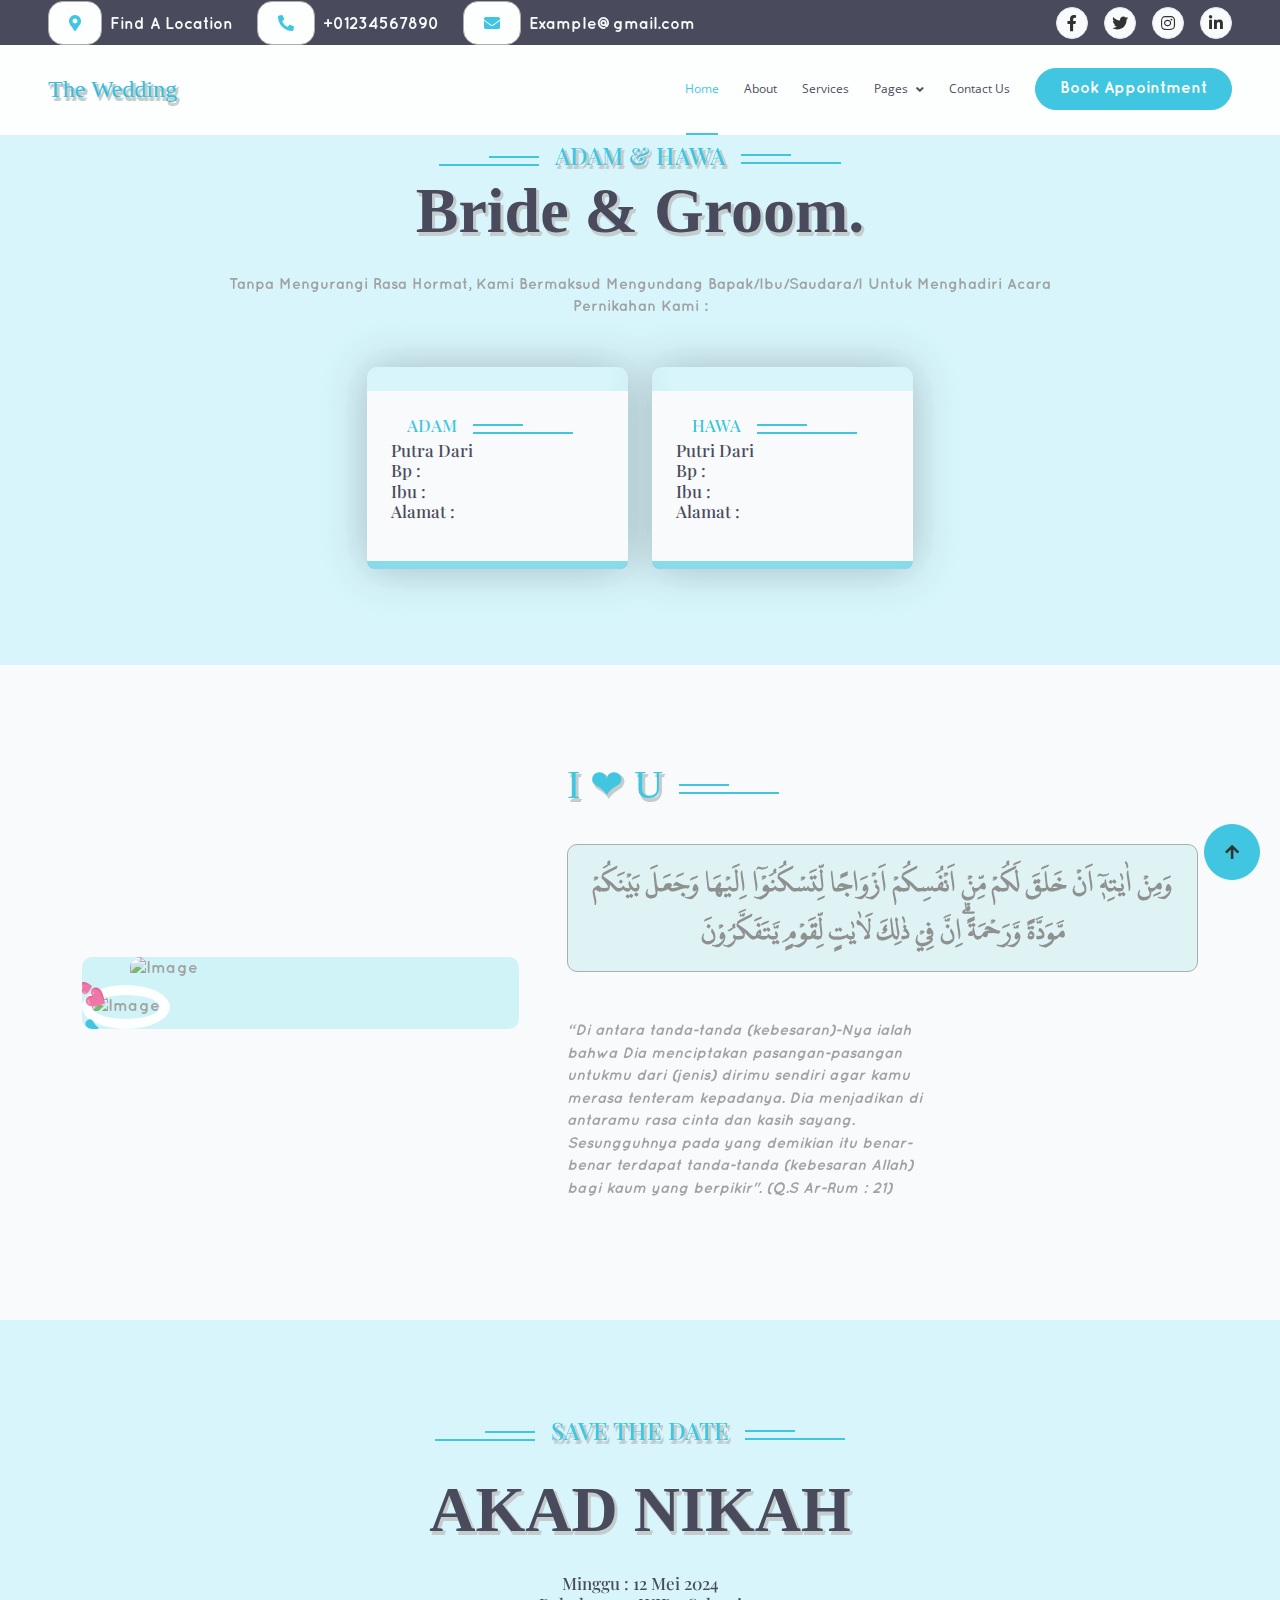
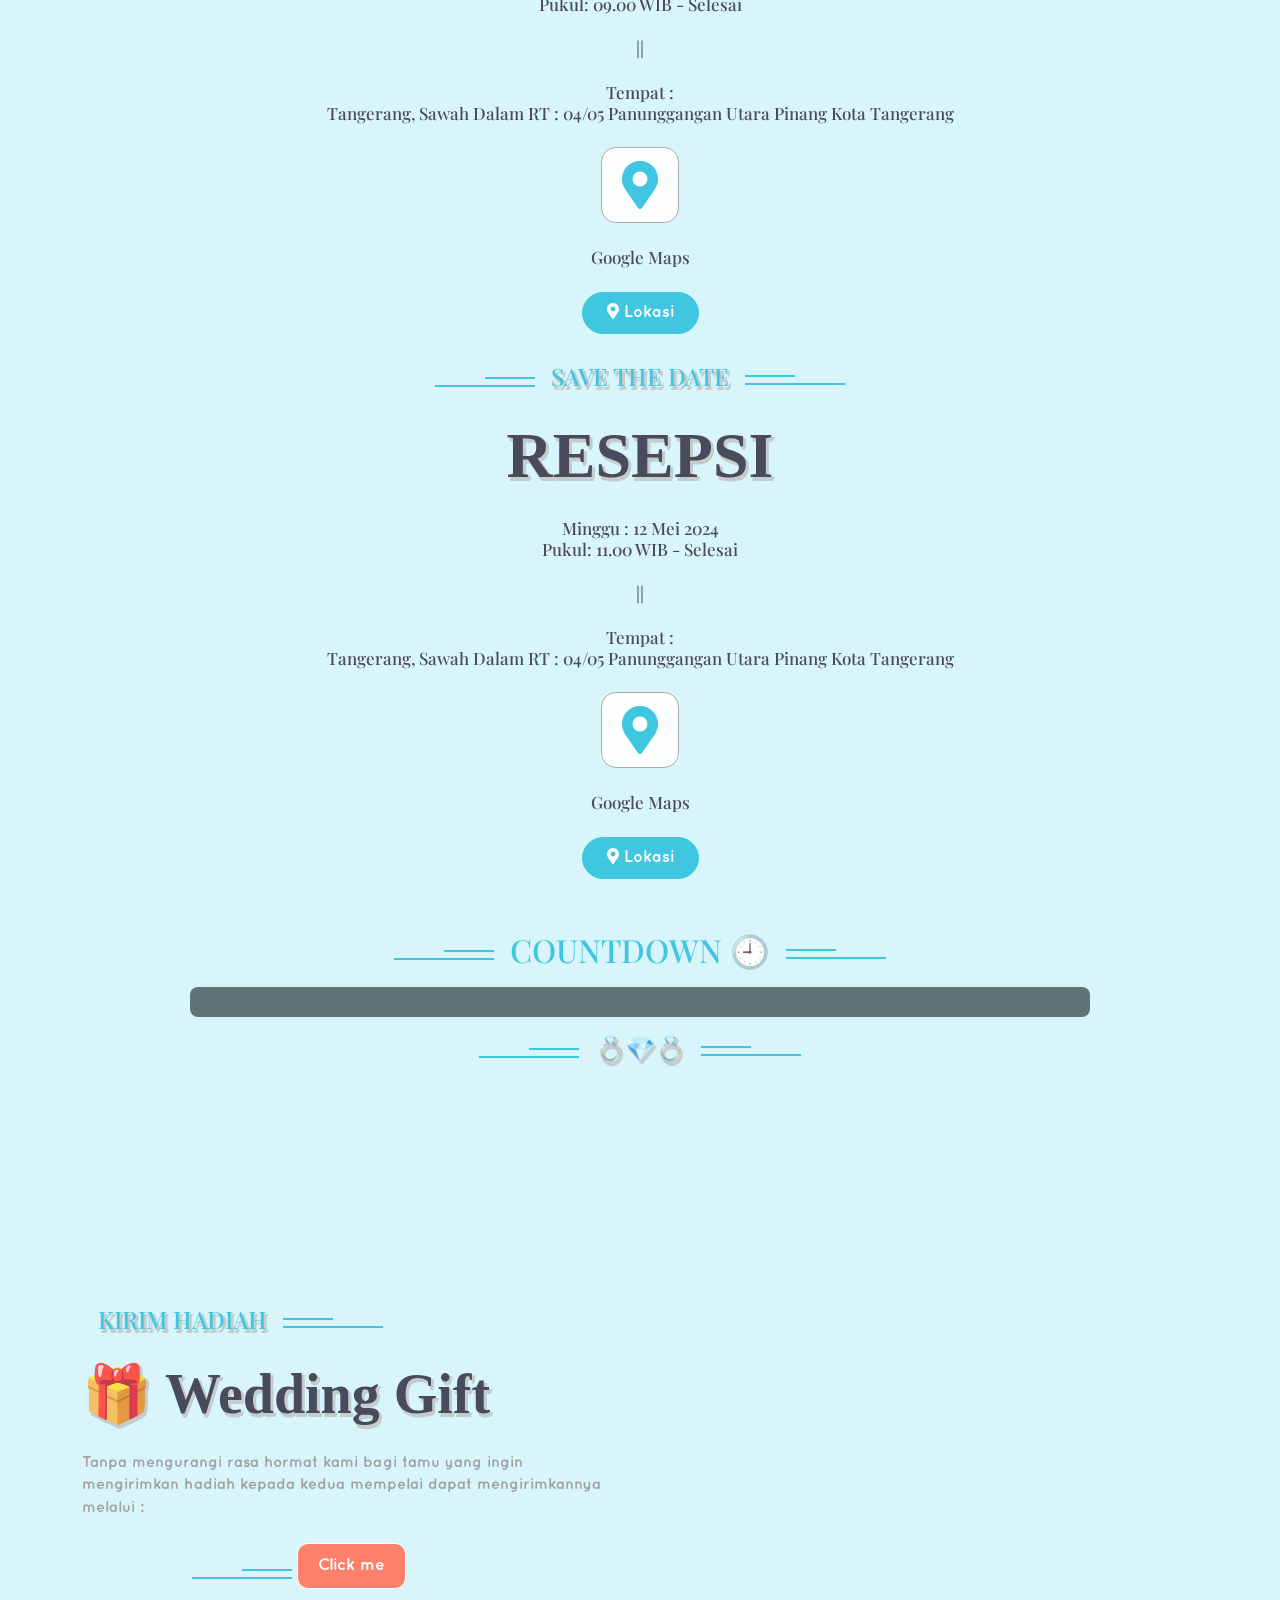
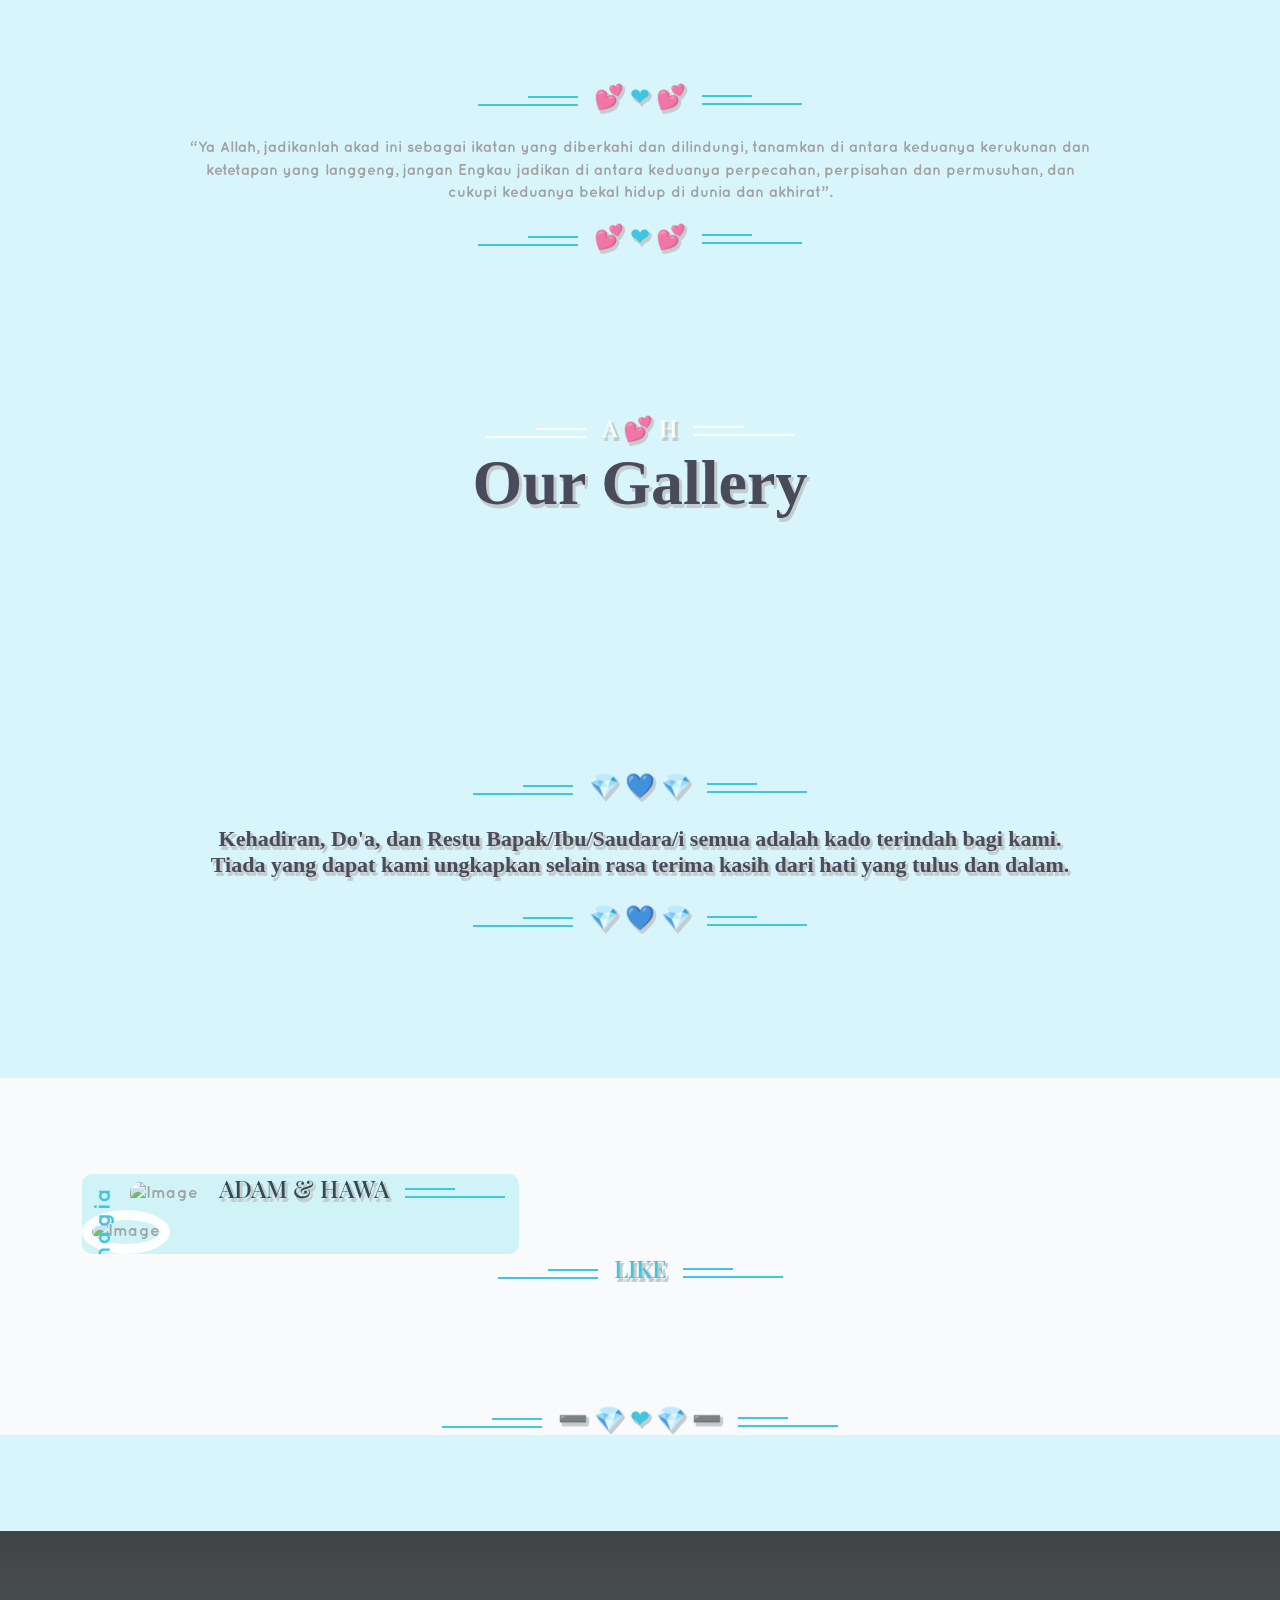
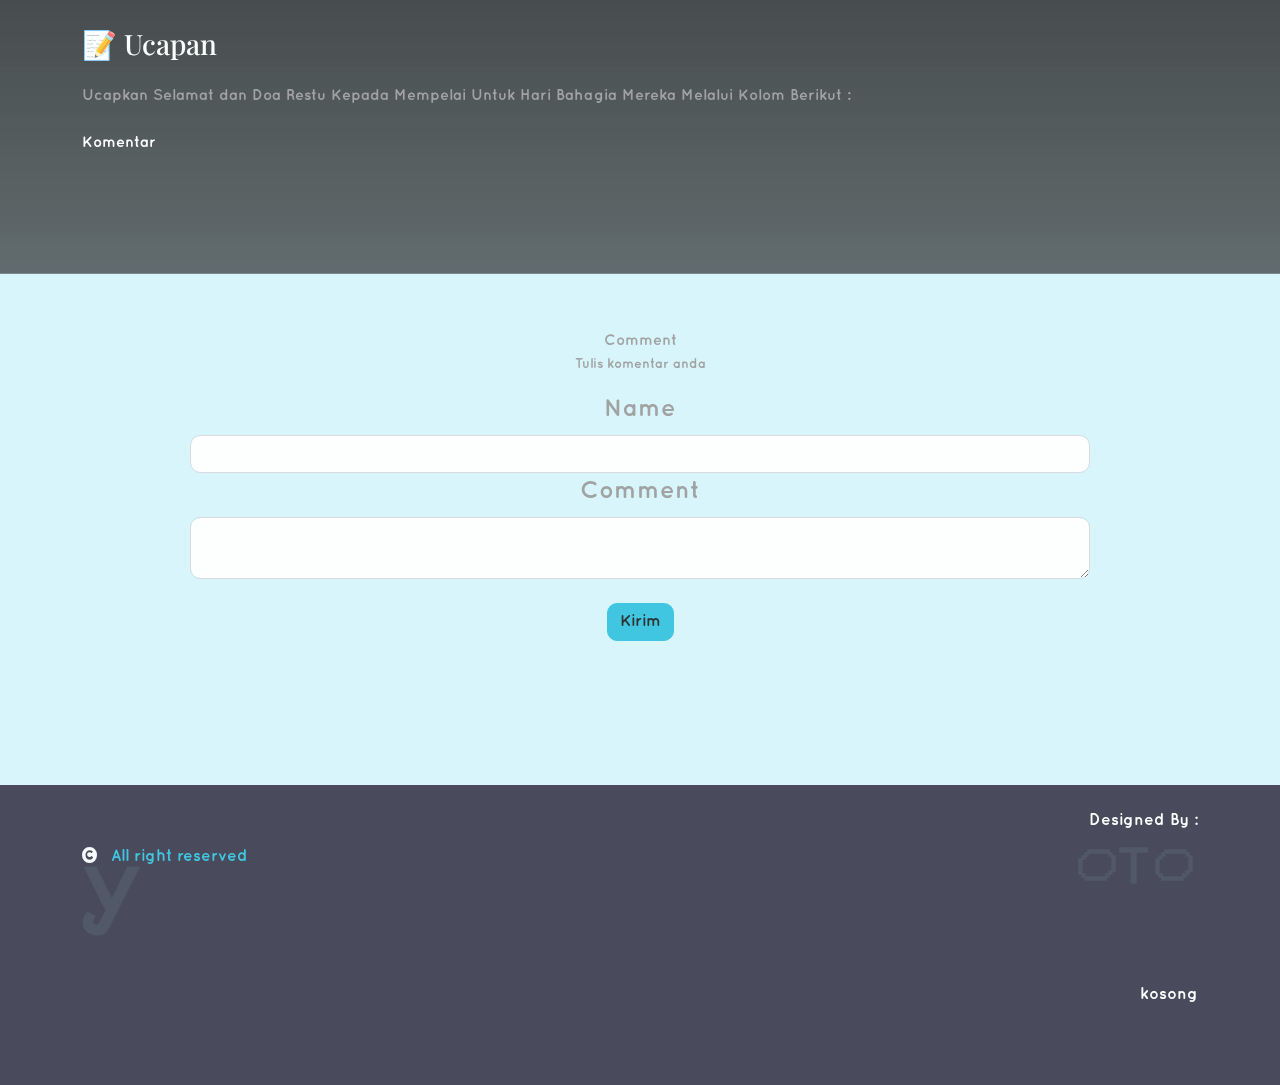
==== commit 2ba6effb: "Add files via upload" ====
--- a/index.html
+++ b/index.html
@@ -302,12 +302,13 @@
                             <h4 class="sub-title px-3 mb-0">Kirim Hadiah</h4><br><br>
                             <h1 class="display-4 mb-4"> 🎁 Wedding Gift</h1>
                             <p class="mb-4">Tanpa mengurangi rasa hormat kami bagi tamu yang ingin mengirimkan hadiah kepada kedua mempelai dapat mengirimkannya melalui :</p>
-                            <div class="row g-4">
-                                <div class="col-sm-6">
-                                    <div class="d-flex flex-column h-100">
-                                        <div class="mb-4">
-<label for="check">Click me</label>
+
+
+                          
+                <div class="section-title mb-5 wow fadeInDown" data-wow-delay="0.9s">
+                    <div class="sub-style"></div>
   
+  <label for="check">Click me</label>
 <input id="check" type="checkbox">
   <div class="test">
    <div class="testcont">
@@ -334,15 +335,15 @@
     <button><i class="fa fa-copy"> Copy</i> </button>
   </div>
    <img id="potocard" src="img/service-2.jpg"alt="Logo">
-     
-</div>
-    </div>
+    
+
+   
                                         </div>
                                             </div>
                                         </div>
                                     </div>
                                 </div>
-                              </div></div></div></div>
+                              </div></div></div>
                                           
 
         <!-- Book Appointment End -->
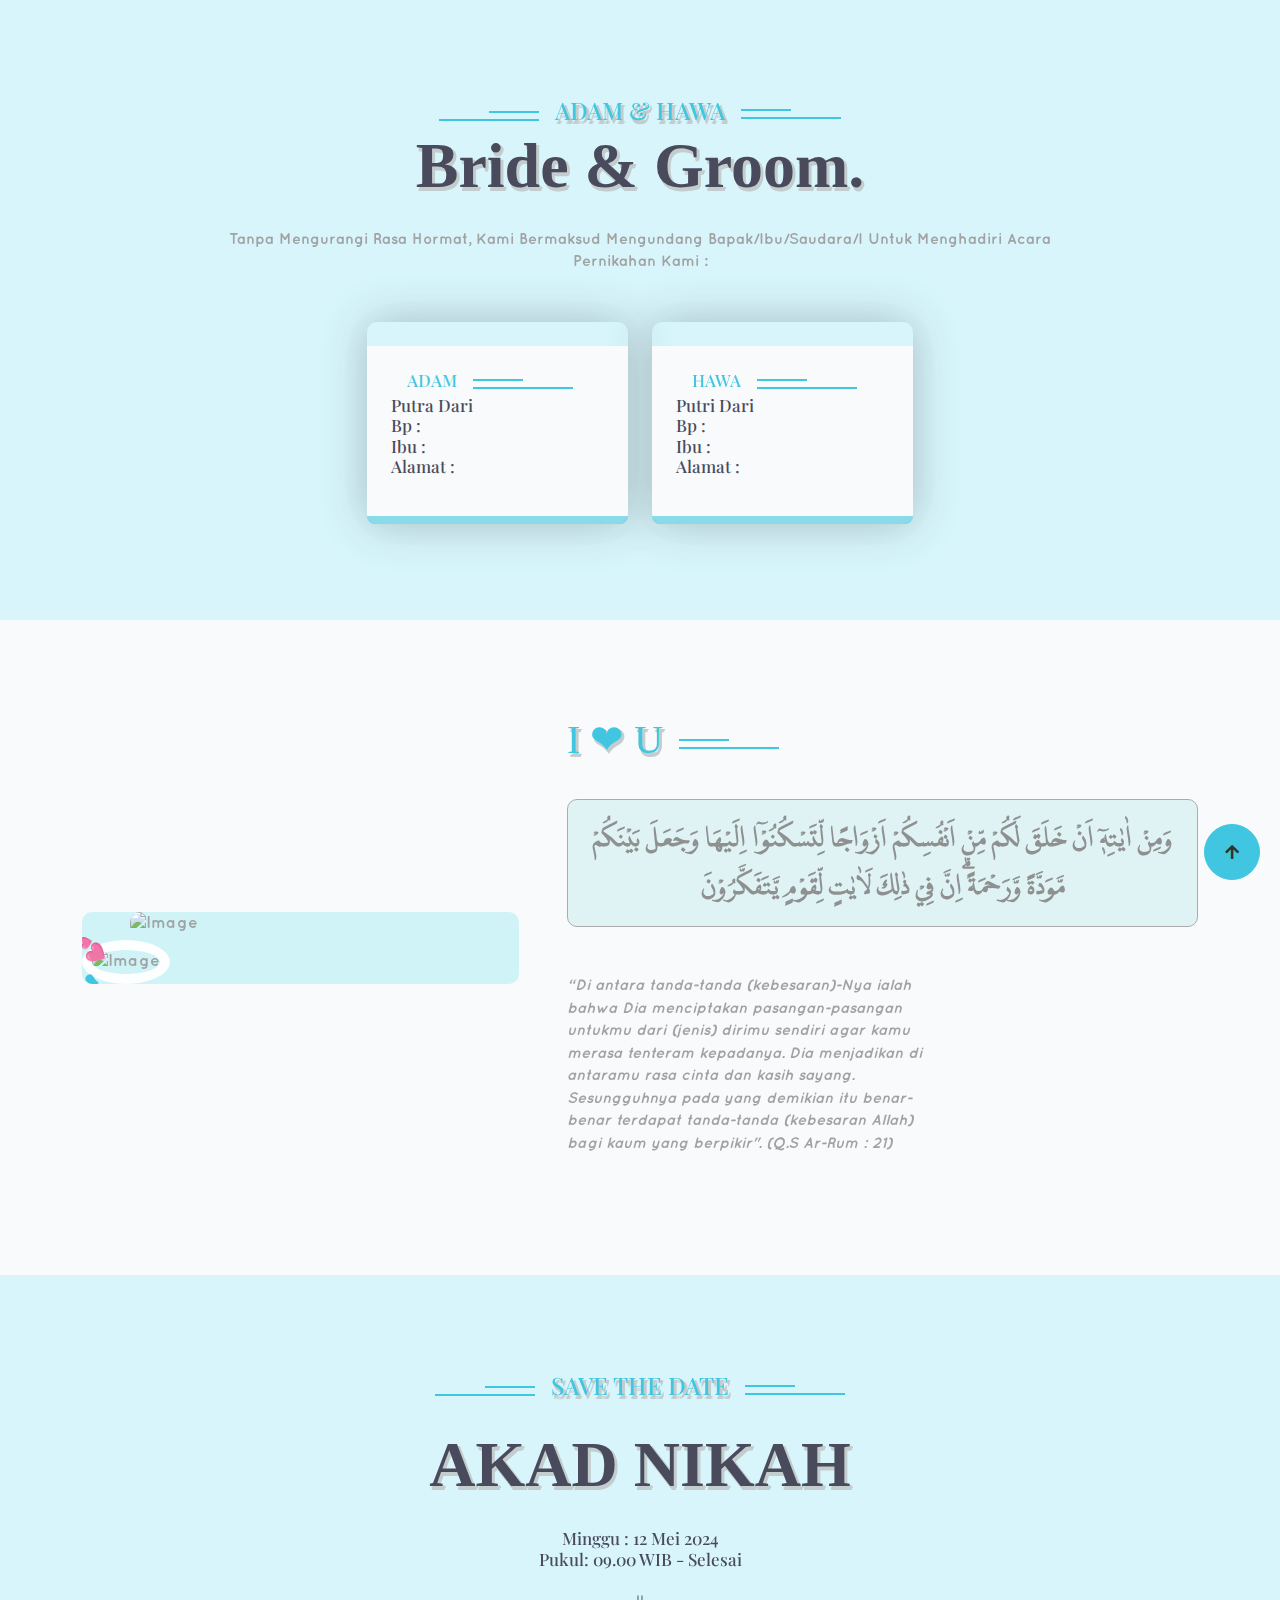
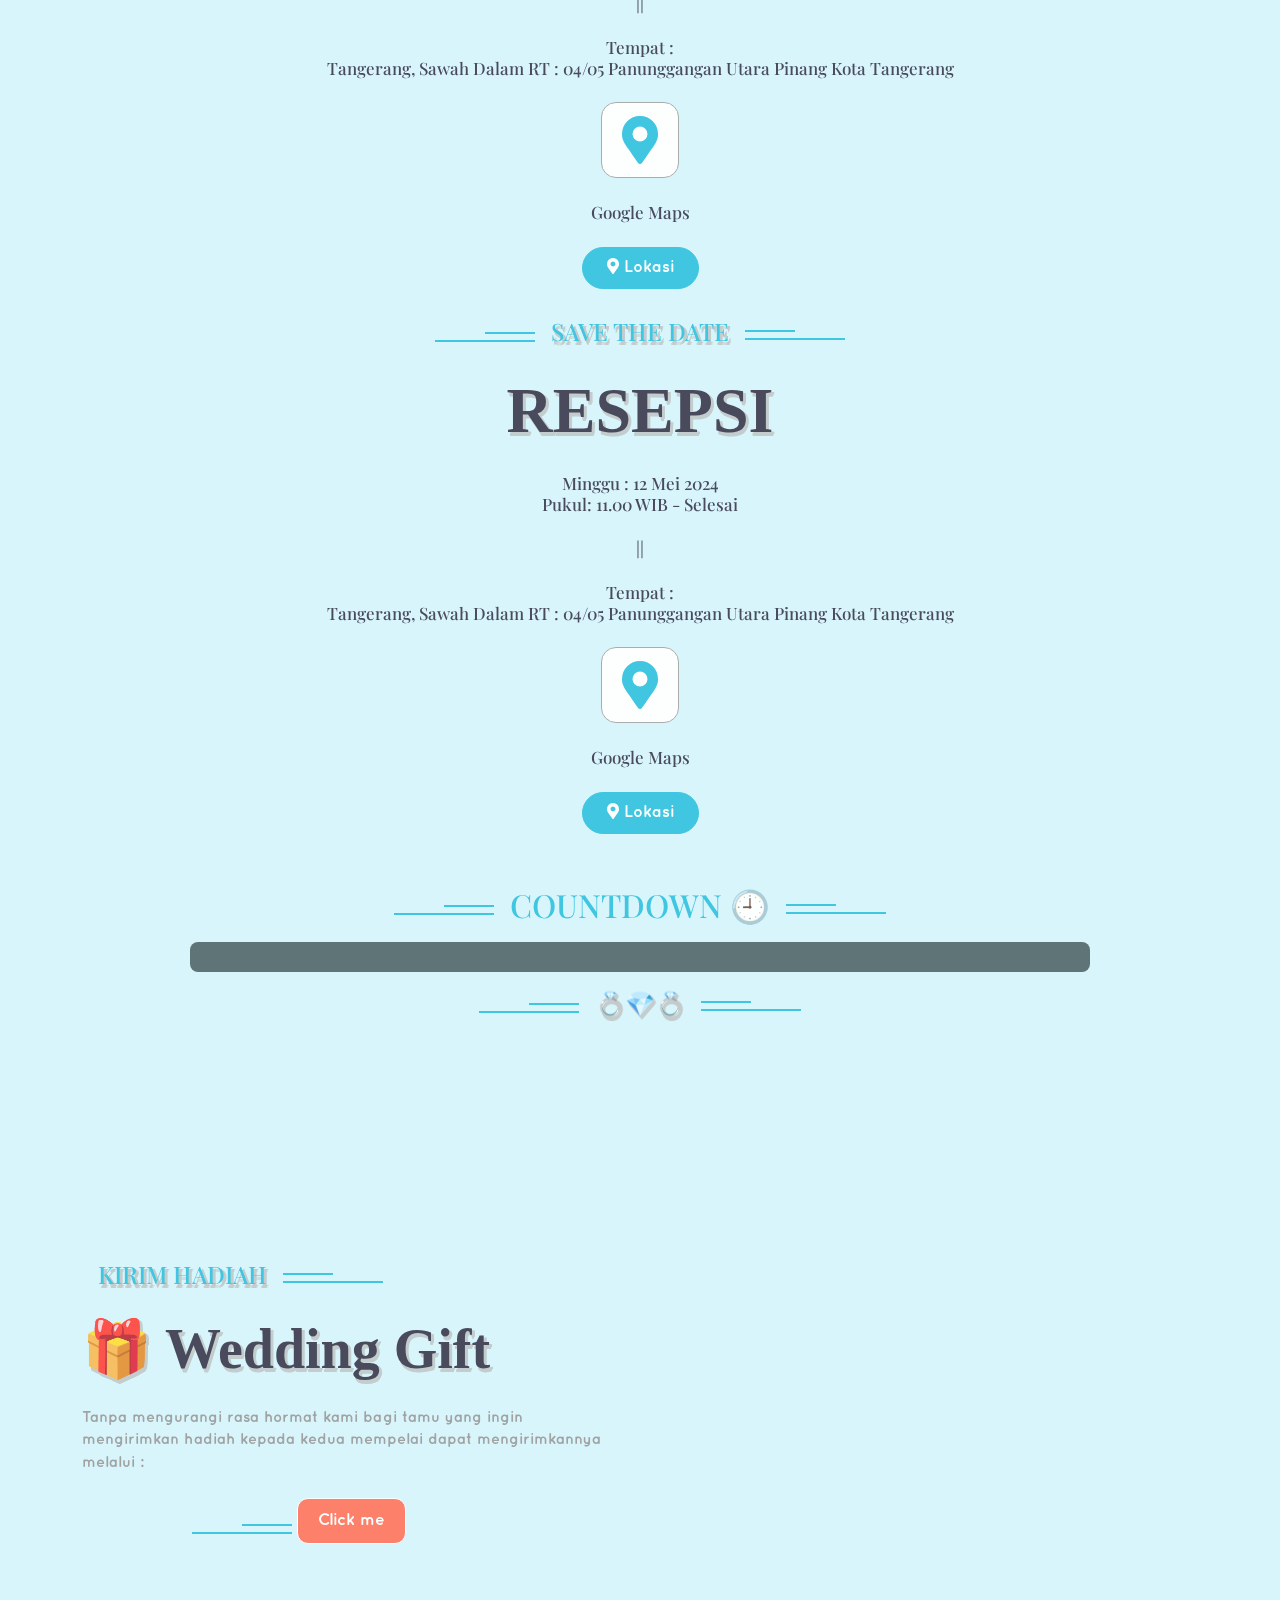
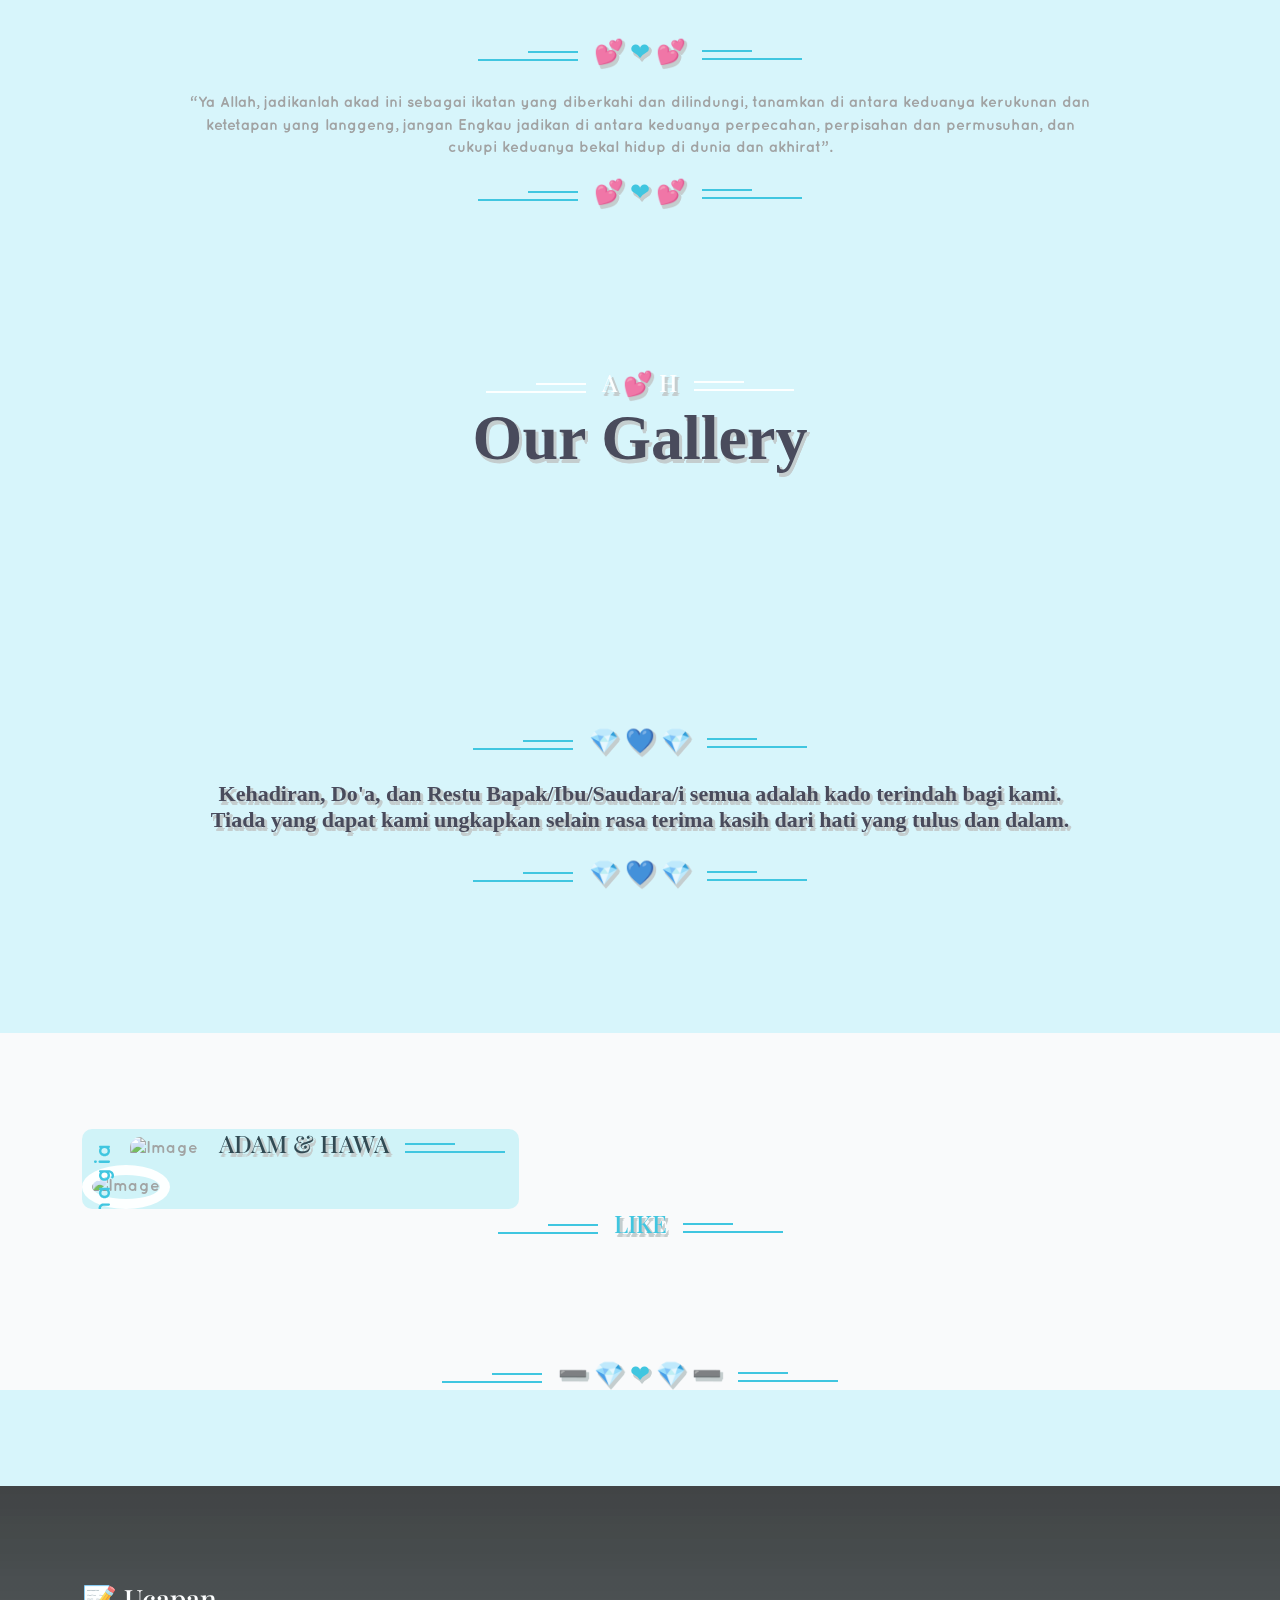
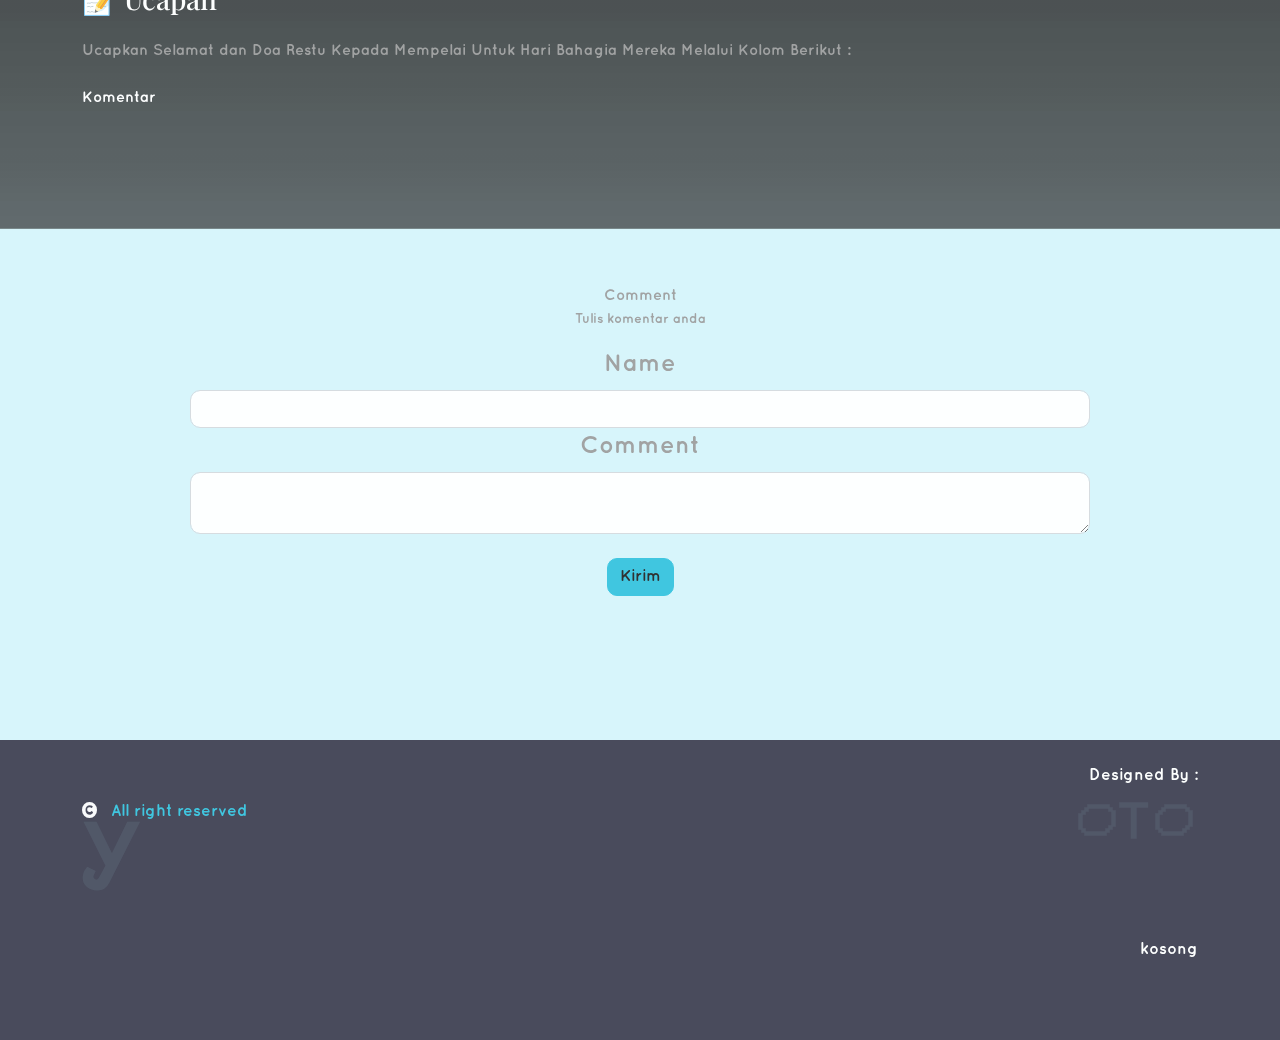
==== commit 81e7bfd1: "Add files via upload" ====
--- a/index.html
+++ b/index.html
@@ -65,60 +65,12 @@
 
 
         <!-- Topbar Start -->
-        <div class="container-fluid bg-dark px-5 d-none d-lg-block">
-            <div class="row gx-0 align-items-center" style="height: 45px;">
-                <div class="col-lg-8 text-center text-lg-start mb-lg-0">
-                    <div class="d-flex flex-wrap">
-                        <a href="#" class="text-light me-4"><i class="fas fa-map-marker-alt text-primary me-2"></i>Find A Location</a>
-                        <a href="#" class="text-light me-4"><i class="fas fa-phone-alt text-primary me-2"></i>+01234567890</a>
-                        <a href="#" class="text-light me-0"><i class="fas fa-envelope text-primary me-2"></i>Example@gmail.com</a>
-                    </div>
-                </div>
-                <div class="col-lg-4 text-center text-lg-end">
-                    <div class="d-flex align-items-center justify-content-end">
-                        <a href="#" class="btn btn-light btn-square border rounded-circle nav-fill me-3"><i class="fab fa-facebook-f"></i></a>
-                        <a href="#" class="btn btn-light btn-square border rounded-circle nav-fill me-3"><i class="fab fa-twitter"></i></a>
-                        <a href="#" class="btn btn-light btn-square border rounded-circle nav-fill me-3"><i class="fab fa-instagram"></i></a>
-                        <a href="#" class="btn btn-light btn-square border rounded-circle nav-fill me-0"><i class="fab fa-linkedin-in"></i></a>
-                    </div>
-                </div>
-            </div>
-        </div>
+       
         <!-- Topbar End -->
 
 
         <!-- Navbar & Hero Start -->
-        <div class="container-fluid position-relative p-0">
-            <nav class="navbar navbar-expand-lg navbar-light bg-white px-4 px-lg-5 py-3 py-lg-0">
-                <a href="#" class="navbar-brand p-0">
-                    <h1 class="m-0">The Wedding</h1>
-                    <!-- <img src="img/logo.png" alt="Logo"> -->
-                </a>
-  
-                
-                <div class="collapse navbar-collapse" id="navbarCollapse">
-                    <div class="navbar-nav ms-auto py-0">
-                        <a href="index.html" class="nav-item nav-link active">Home</a>
-                        <a href="about.html" class="nav-item nav-link">About</a>
-                        <a href="service.html" class="nav-item nav-link">Services</a>
-                        <div class="nav-item dropdown">
-                            <a href="#" class="nav-link dropdown-toggle" data-bs-toggle="dropdown">Pages</a>
-                            <div class="dropdown-menu m-0">
-                                <a href="appointment.html" class="dropdown-item">Appointment</a>
-                                <a href="feature.html" class="dropdown-item">Features</a>
-                                <a href="blog.html" class="dropdown-item">Our Blog</a>
-                                <a href="team.html" class="dropdown-item">Our Team</a>
-                                <a href="testimonial.html" class="dropdown-item">Testimonial</a>
-                                <a href="404.html" class="dropdown-item">404 Page</a>
-                            </div>
-                        </div>
-                        <a href="contact.html" class="nav-item nav-link">Contact Us</a>
-                    </div>
-                    <a href="#" class="btn btn-primary rounded-pill text-white py-2 px-4 flex-wrap flex-sm-shrink-0">Book Appointment</a>
-                </div>
-            </nav>
-
-
+        
             <!-- Carousel Start -->
             <div class="header-carousel owl-carousel">
                 <div class="header-carousel-item">
@@ -684,9 +636,7 @@
   xhttp.open("GET", "https://sheetdb.io/api/v1/tjt91n146nwly", true);
   xhttp.send();
 
-  window.setTimeout( function() {
-  window.location.reload();
-}, 50000);
+ 
  </script>
 
     </body>
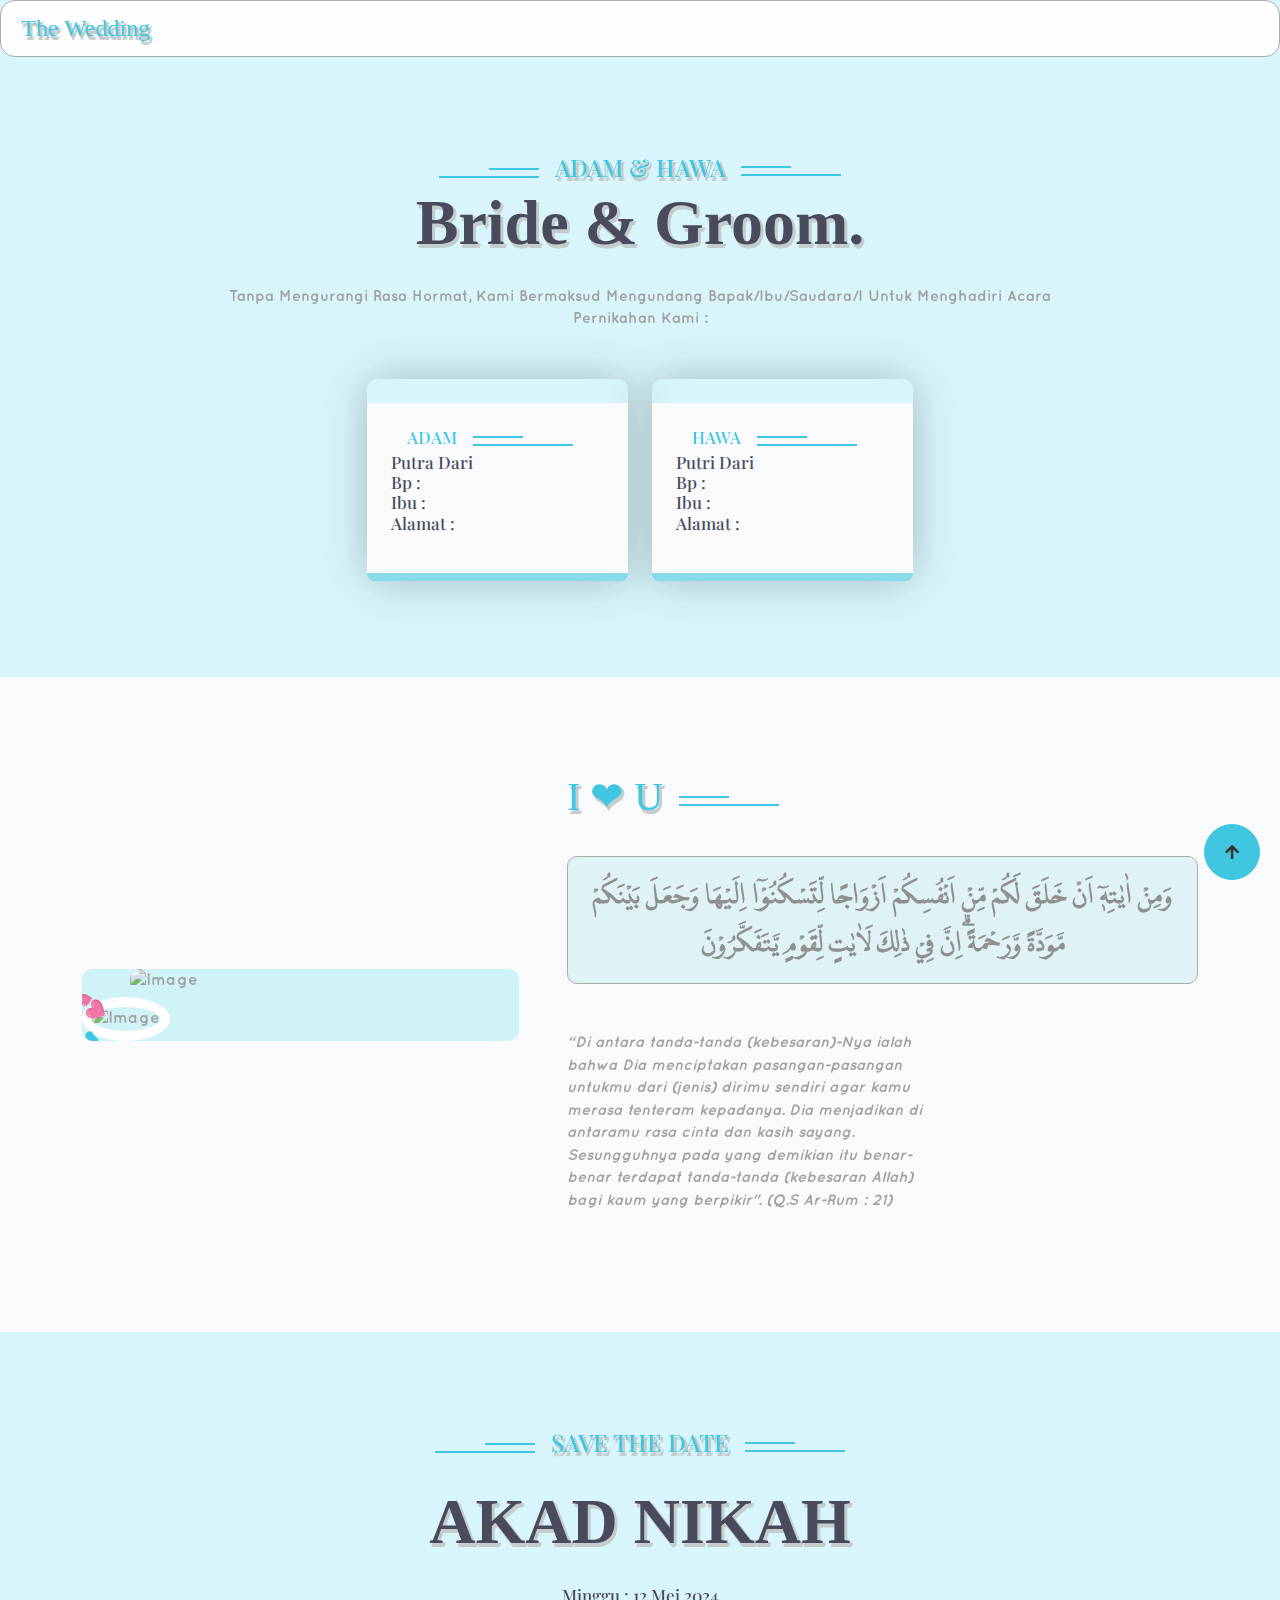
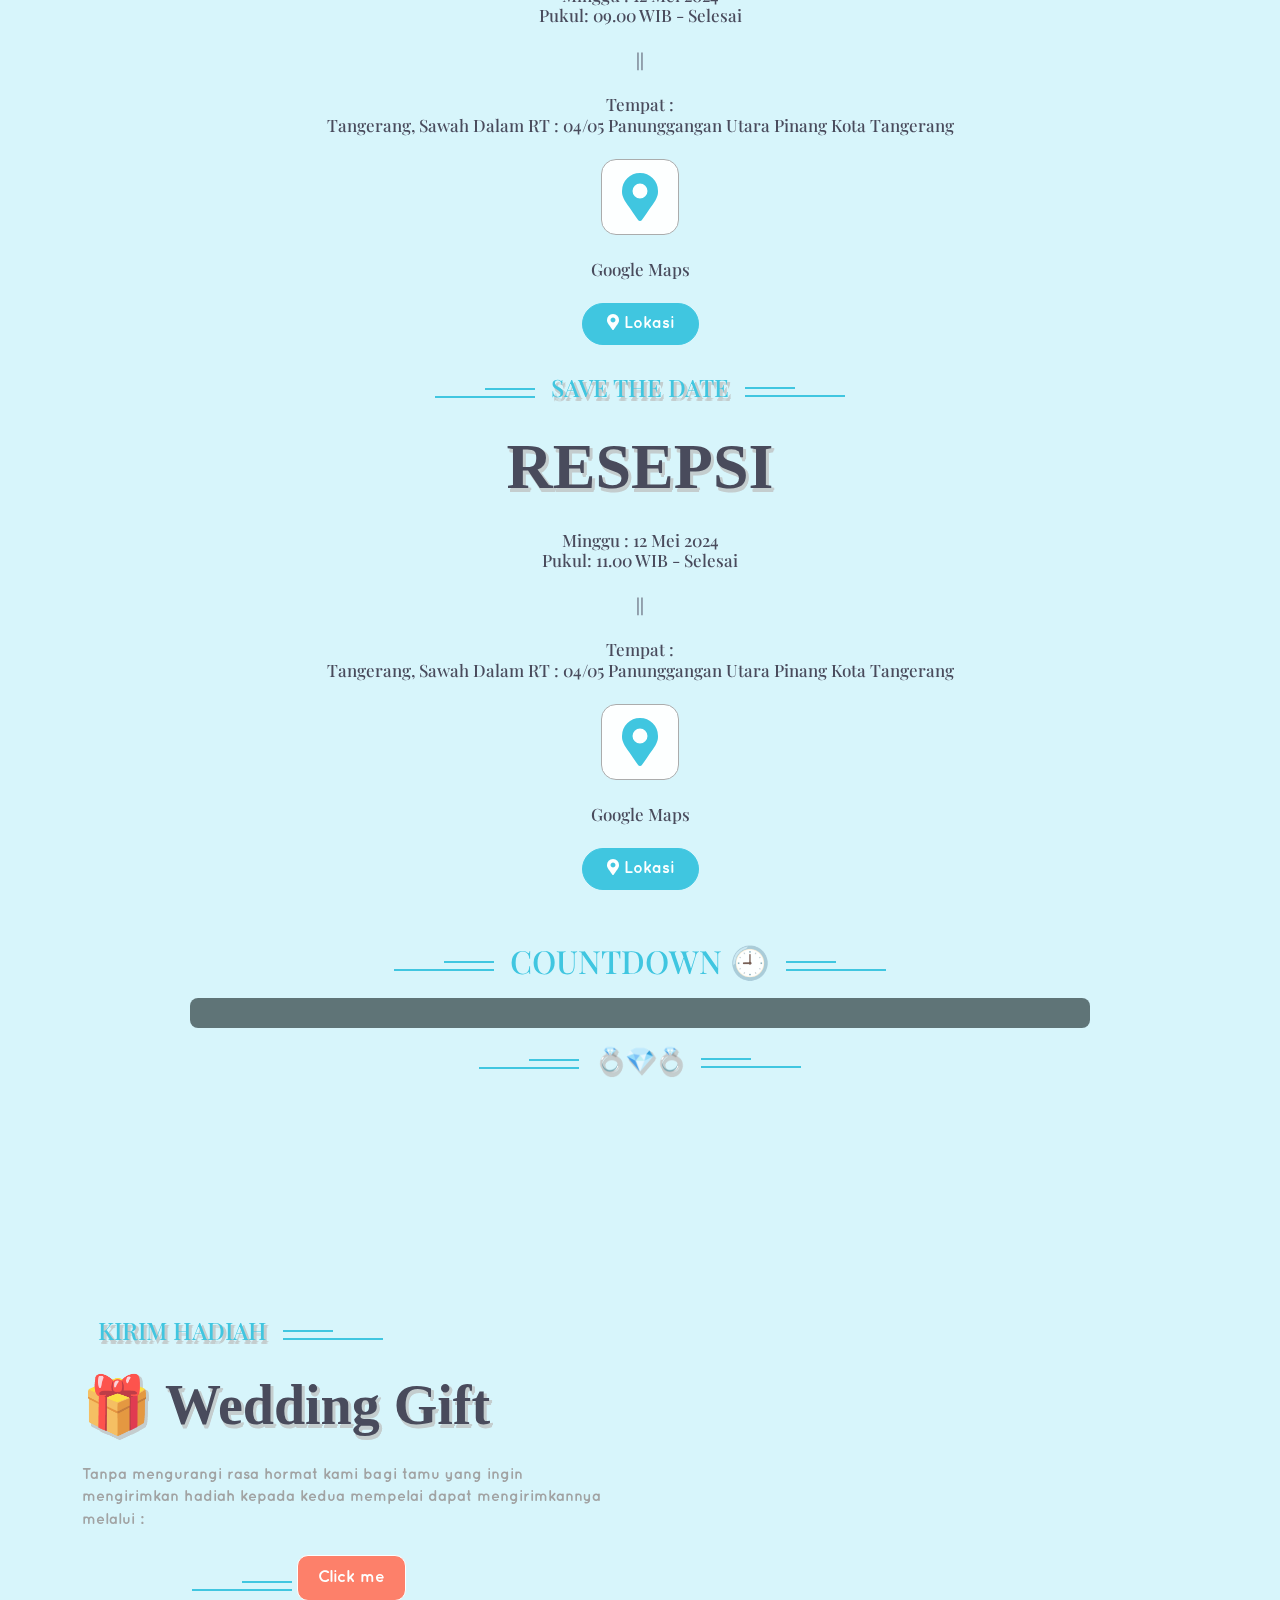
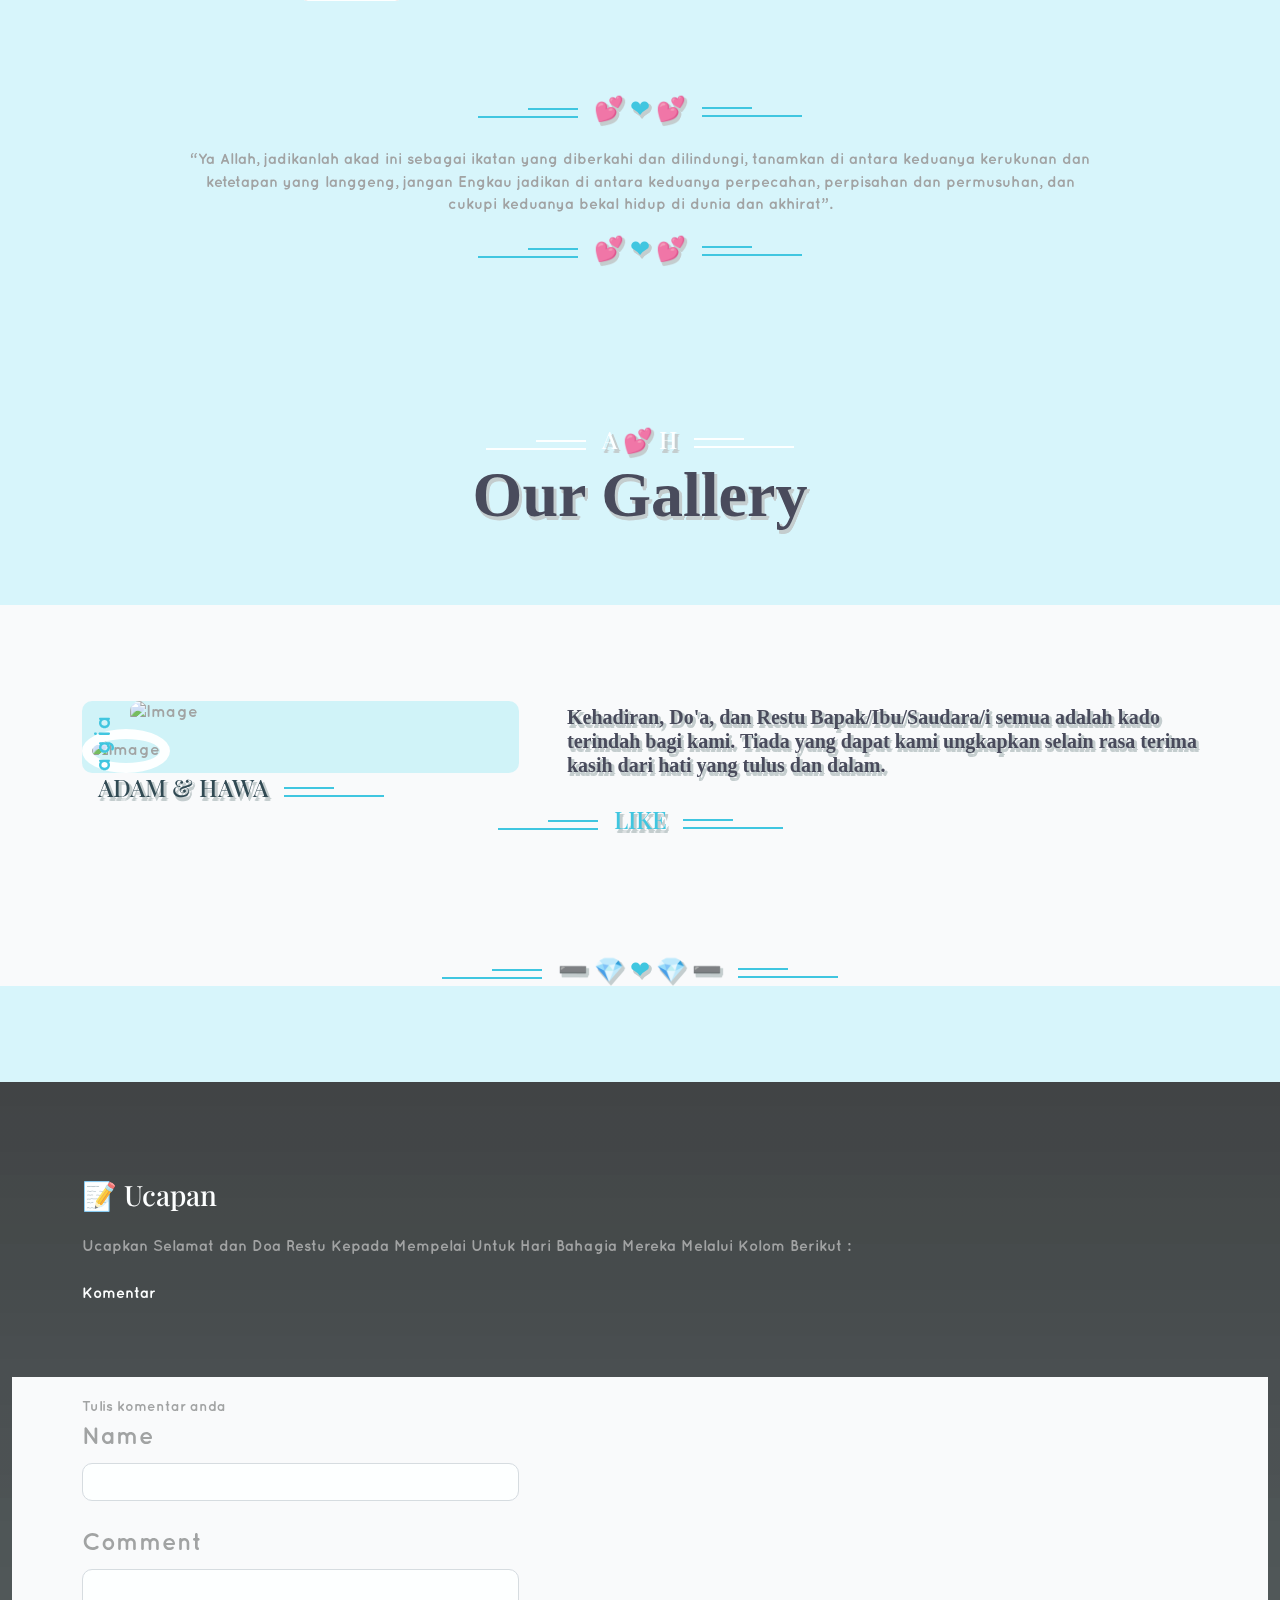
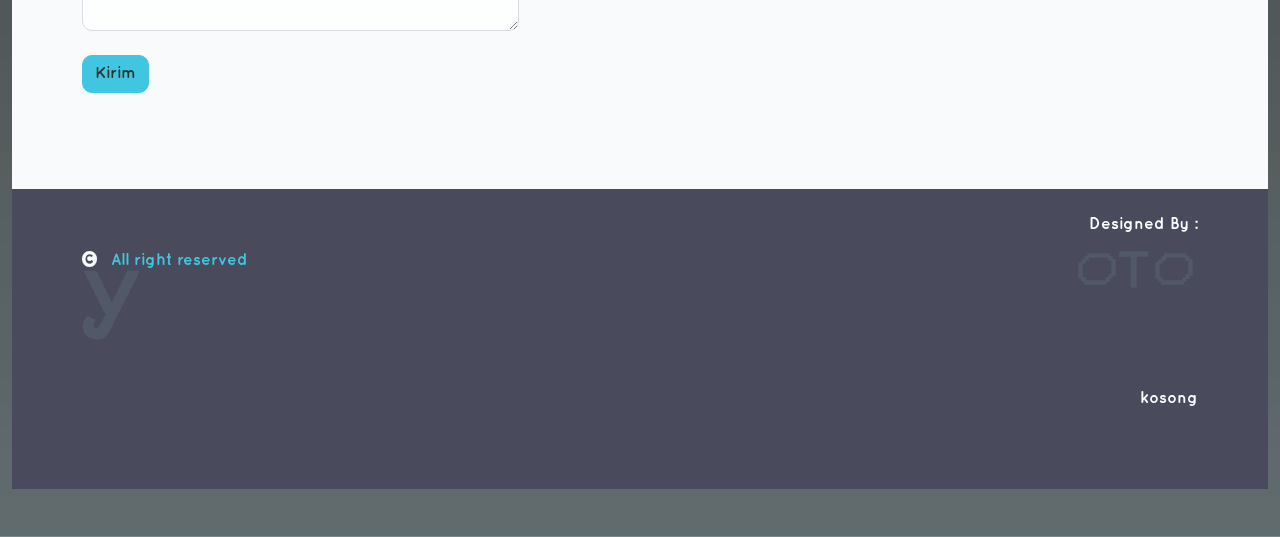
==== commit e853c443: "Add files via upload" ====
--- a/index.html
+++ b/index.html
@@ -59,6 +59,11 @@
       <div id="popupContainer" style="position: fixed; top: 0; left: 0;z-index: 999999;">
     </div>
 
+ <div class="container-fluid position-relative p-0">
+     
+                    <h1 class="text-primary m-0">The Wedding</h1>
+  </div>
+  
         <!-- Spinner Start -->
       
         <!-- Spinner End -->
@@ -409,25 +414,10 @@
         <!-- Testimonial End -->
 
 
-        <!-- Blog Start -->
-        <div style="margin-top:-40px;" class="container-fluid blog py-5">
-            <div class="container py-5">
-                <div class="section-title mb-5 wow fadeInUp" data-wow-delay="0.8s">
-                    <div class="sub-style">
-                        <h4 class="sub-title px-3 mb-0">💎 💙 💎 </h4>
-                    </div>
-  <br><br>
-                    <h1 class="display-3 mb-4" style="font-size: 22px;">Kehadiran, Do'a, dan Restu Bapak/Ibu/Saudara/i  semua adalah kado terindah bagi kami. Tiada yang dapat kami ungkapkan selain rasa terima kasih dari hati yang tulus dan dalam.</h1>
-  
-  <div class="sub-style">
-                        <h4 class="sub-title px-3 mb-0">💎 💙 💎 </h4>
-                    </div>              
-                </div>
-           </div>
-        </div>
-
- <!-- About Start -->
-       <div class="container-fluid about bg-light py-5">
+      
+
+     <!-- About Start -->
+        <div style="margin-top:-120px;" class="container-fluid about bg-light py-5">
             <div class="container py-5">
                 <div class="row g-5 align-items-center">
                     <div class="col-lg-5 wow fadeInLeft" data-wow-delay="0.8s">
@@ -436,26 +426,31 @@
                             <div class="about-img-inner">
                                 <img src="img/about-4-200.jpg" class="img-fluid rounded-circle w-100 h-100" alt="Image">
                             </div>
-                            <div class="about-experience"> Kami Yang Berbahagia</div>
-     
-          <h4 class="sub-title px-3 mb-0" style="font-size:24px; color:#031f2b;"> Adam & Hawa </h4>
-
-                        </div>
-                    </div>
-              </div>
-     
-                
-  <div class="section-title mb-5 wow fadeInUp" data-wow-delay="0.8s">
+                            <div class="about-experience">Kami Yang Berbahagia</div>
+                        </div>
+  <h4 class="sub-title px-3 mb-0" style="font-size:24px; color:#031f2b;"> Adam & Hawa </h4>                    
+                    </div>          
+                   
+    <div class="col-lg-7 wow fadeIn" data-wow-delay="1.8s">
+                               <h1 class="display-3 mb-4" style="font-size: 20px;">Kehadiran, Do'a, dan Restu Bapak/Ibu/Saudara/i  semua adalah kado terindah bagi kami. Tiada yang dapat kami ungkapkan selain rasa terima kasih dari hati yang tulus dan dalam.</h1>     
+                           
+                        </div>
+                    </div>
+   <div class="section-title mb-5 wow fadeInUp" data-wow-delay="0.8s">
                     <div class="sub-style">
                         <h4 class="sub-title px-3 mb-0"> Like </h4></div>
                     <div class="likes">
    <!-- Start BawkBox Code--><script data-sil-id="67534ad1d73a3c001e6239ee">var loadWidget = function() { var d = document, w = window, l = window.location,p = l.protocol == "file:" ? "http://" : "//"; if (!w.WS) w.WS = {}; c = w.WS; var m=function(t, o){ var e = d.getElementsByTagName("script"); e=e[e.length-1]; var n = d.createElement(t); if (t=="script") {n.async=true;} for (k in o) n[k] = o[k]; e.parentNode.insertBefore(n, e)}; m("script", { src: p + "bawkbox.com/widget/like-dislike/67534ad1d73a3c001e6239ee?page=" +encodeURIComponent(l+''), type: 'text/javascript' }); c.load_net = m; }; if(window.Squarespace){ document.addEventListener('DOMContentLoaded', loadWidget); setTimeOut(function(){ document.addEventListener('DOMContentLoaded', loadWidget); }, 3000) } else { loadWidget() } </script><div class="sil-widget-like-dislike sil-widget" id="sil-widget-67534ad1d73a3c001e6239ee"><a href="//bawkbox.com/install/like-dislike"></a></div><!-- End BawkBox Code-->
  
-      </div>
-               </div>
-            </div>
-        </div>
-    
+
+                </div>
+            </div>
+        </div>
+        <!-- About End -->
+                </div>
+            </div>
+       
+              
  <!-- Team Start -->
         <div style="margin-top:-80px; z-index: 99;" class="container-fluid team py-5">
             
@@ -463,8 +458,8 @@
                     <div class="sub-style">
                         <h4 style="z-index: 99;" class="sub-title px-3 mb-0">➖ 💎 ❤ 💎 ➖</h4>
                     </div>
-            </div>
-        </div>
+            </div></div>
+        
         <!-- Team End -->
 
 
@@ -484,41 +479,38 @@
   </div>
                           <br>
     <p class="text-white mb-4">Komentar</p>
+
   <div id="comment"></div>
-
-  </div></div>
-
-     <div style="margin-top:-40px;" class="container-fluid blog py-5">
-            <div class="container py-5">
-                <div class="section-title mb-5 wow fadeInUp" data-wow-delay="0.8s">
-                   
-                            
+  </div>
+
+               <div class="container-fluid about bg-light py-5">
+            <div class="container py-5">
+                <div class="row g-5 align-items-center">
+                    <div class="col-lg-5 wow fadeInLeft" data-wow-delay="0.8s" style="margin-top:-30px;">
+     
  <form action="https://docs.google.com/forms/d/e/1FAIpQLSd3jVXc8QVsSC9xyvFXIuzEsWeXH2shhGVq0doB6AyP1KSHhA/formResponse"
       target="_self"
       id="bootstrapForm"
       method="POST">
-    <fieldset>
-        <p>Comment<br><small>Tulis komentar anda</small></p>
-    </fieldset>
-
-
+    
+        <small>Tulis komentar anda</small>
+   
+   
     <!-- Field type: "short" id: "371384917" -->
-    <fieldset>
         <legend for="371384917">Name</legend>
+  
         <div class="form-group">
             <input id="1069867641" type="text" name="entry.1069867641" class="form-control" required>
         </div>
-    </fieldset>
-
-
+  
     <!-- Field type: "paragraph" id: "1115630580" -->
-    <fieldset>
+    <br>
         <legend for="1115630580">Comment</legend>
         <div class="form-group">
             <textarea id="340535730 comments" name="entry.340535730" class="form-control" required></textarea>
         </div>
-    </fieldset>
-
+  
+  
     <input type="hidden" name="fvv" value="1">
     <input type="hidden" name="fbzx" value="6815788894118525814">
   
@@ -527,14 +519,11 @@
     <input class="btn btn-primary" type="submit" value="Kirim">
 </form>
 
-   </div></div></div></div>
-
-
                         </div>
                     </div>                
-                </div>
-            </div>
-        </div>
+                </div></div>
+
+       
         <!-- Footer End -->
         
         <!-- Copyright Start -->
@@ -633,7 +622,7 @@
     });
       }
   };
-  xhttp.open("GET", "https://sheetdb.io/api/v1/tjt91n146nwly", true);
+  xhttp.open("GET", "https://sheet2api.com/v1/mQ2pfowQTS8s/comment-jawaban", true);
   xhttp.send();
 
  
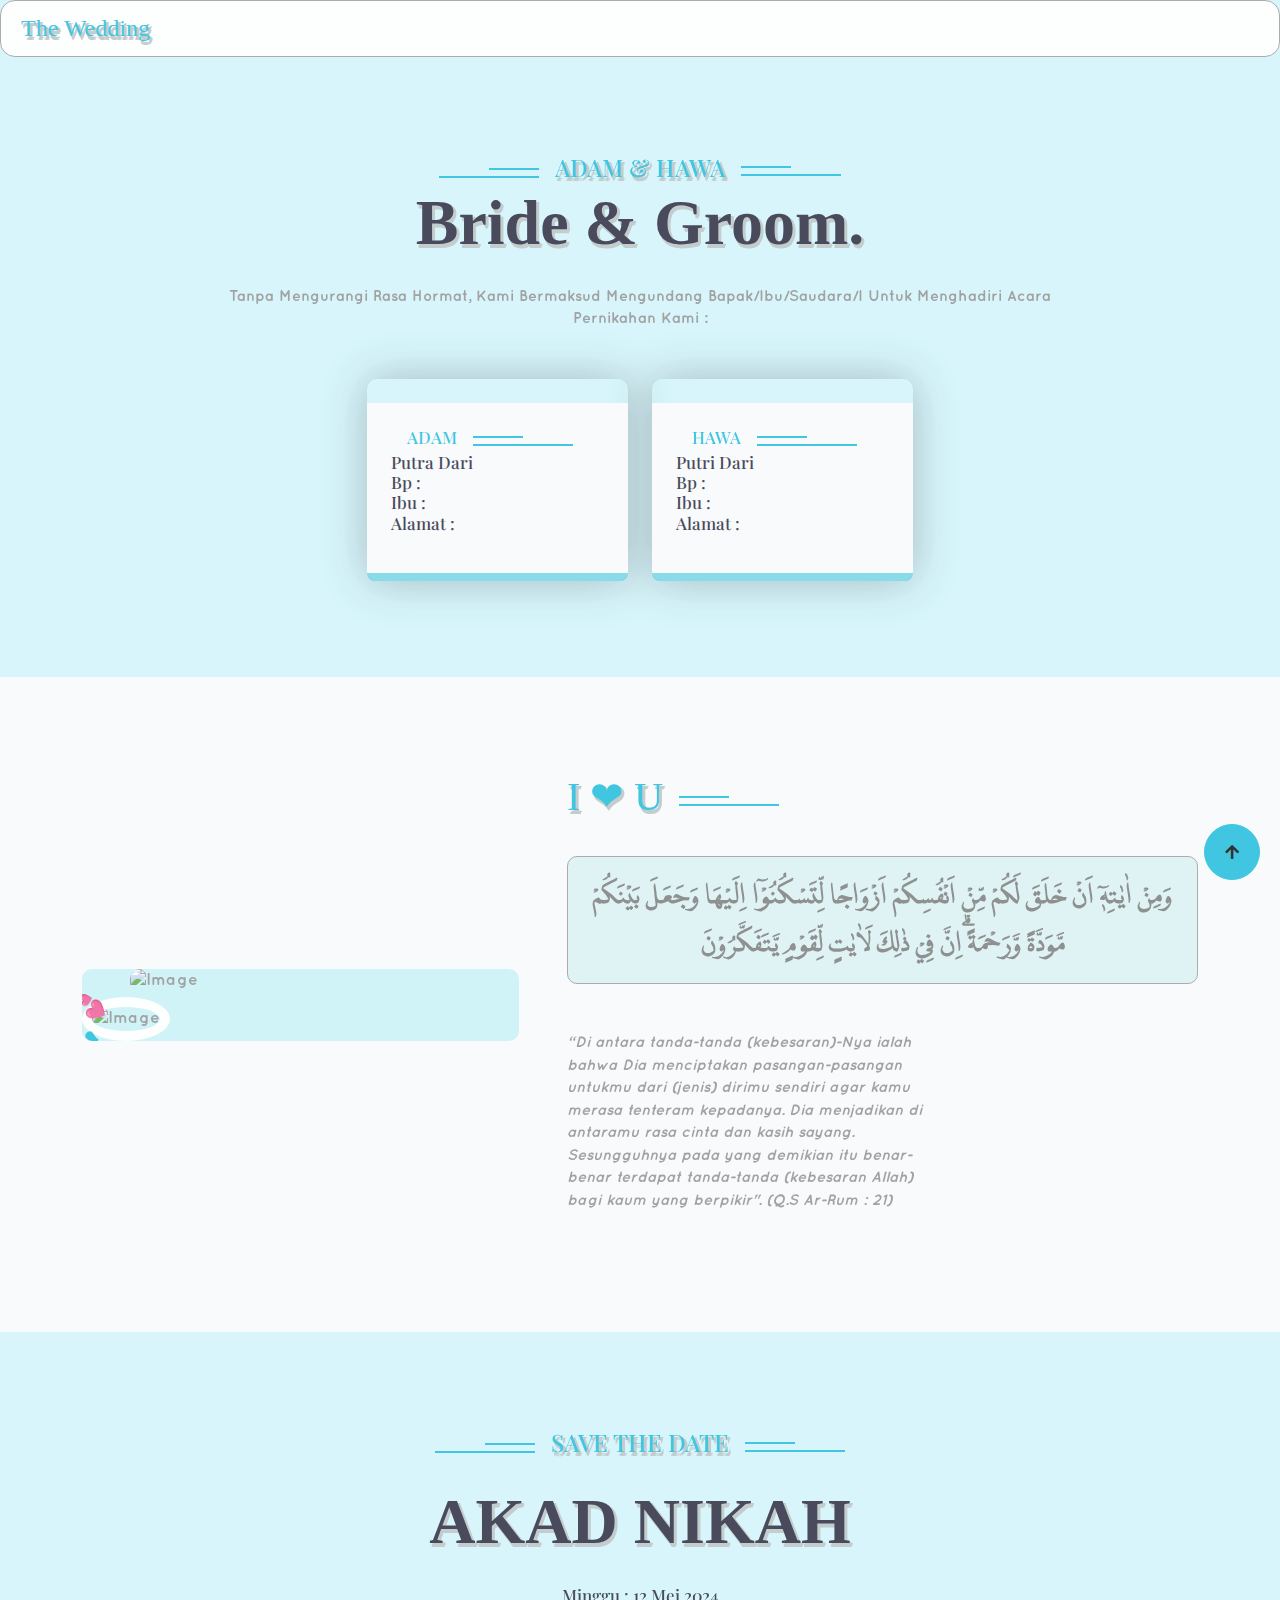
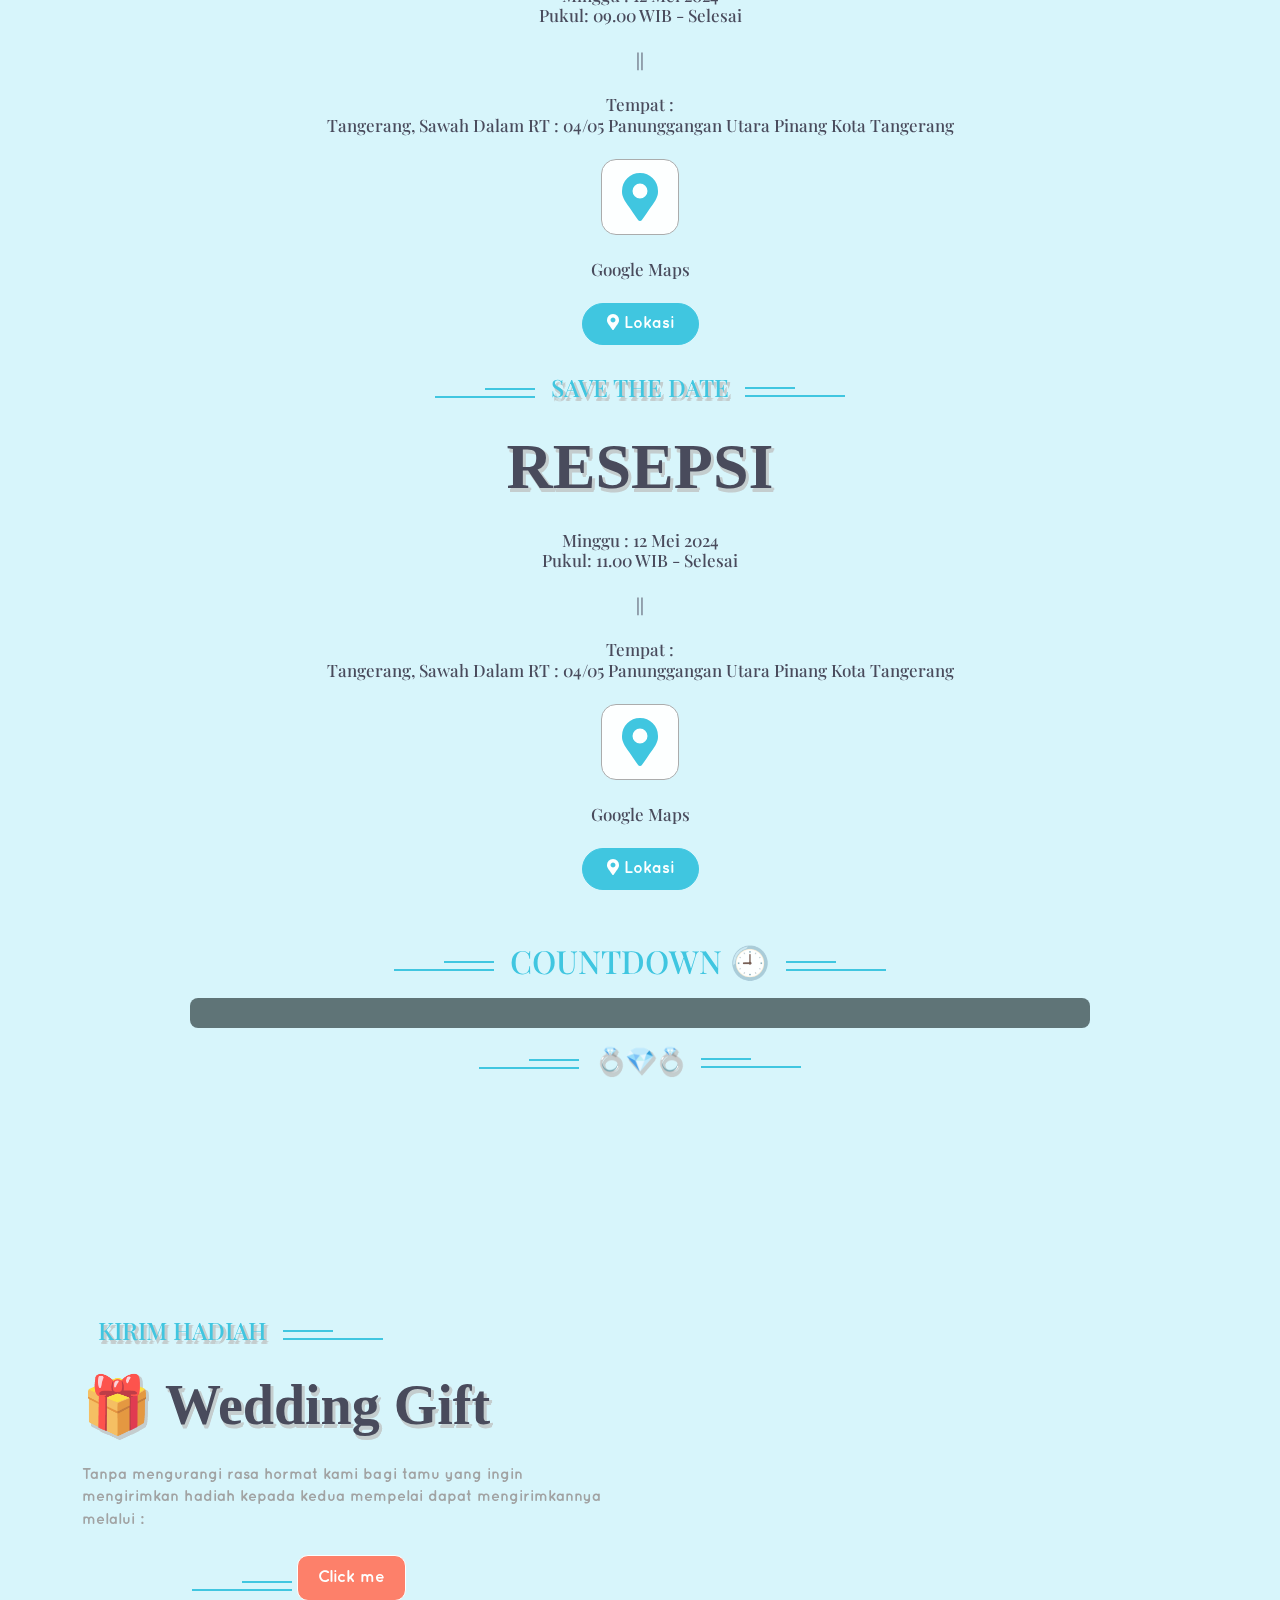
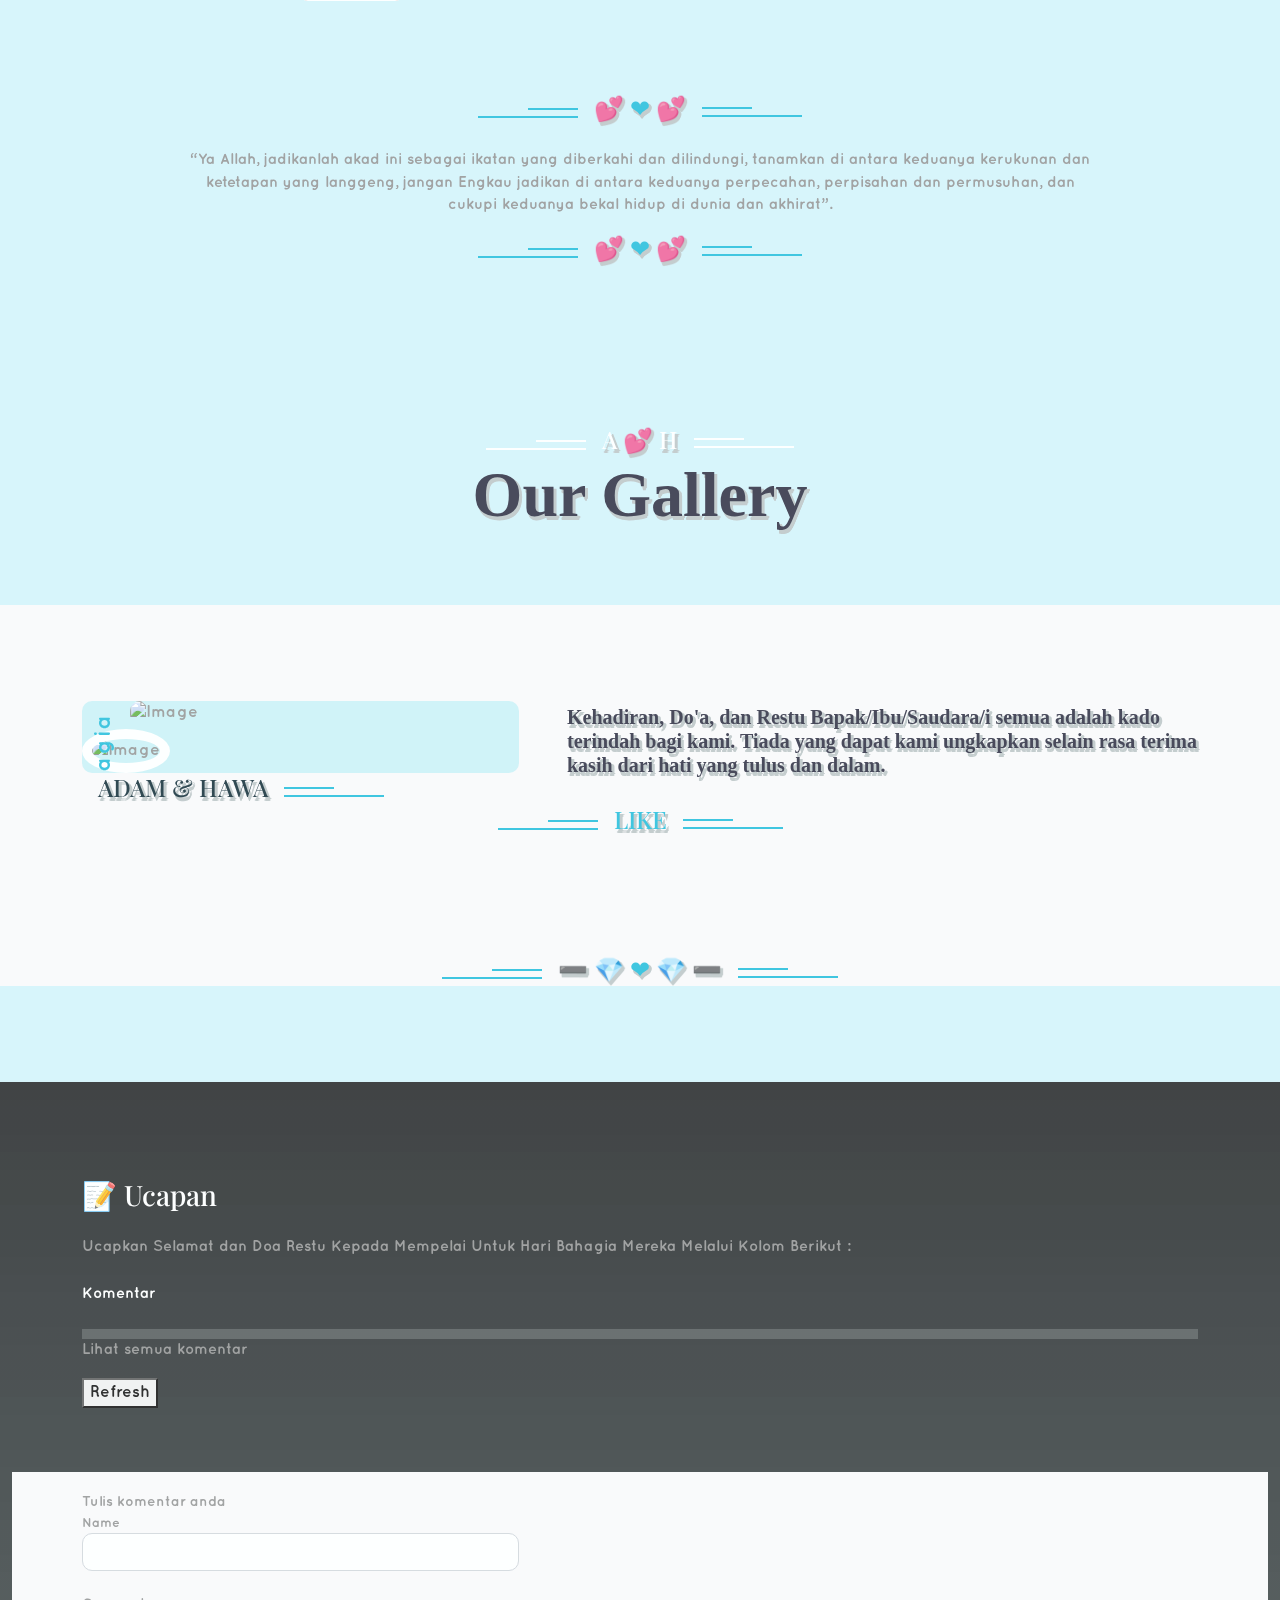
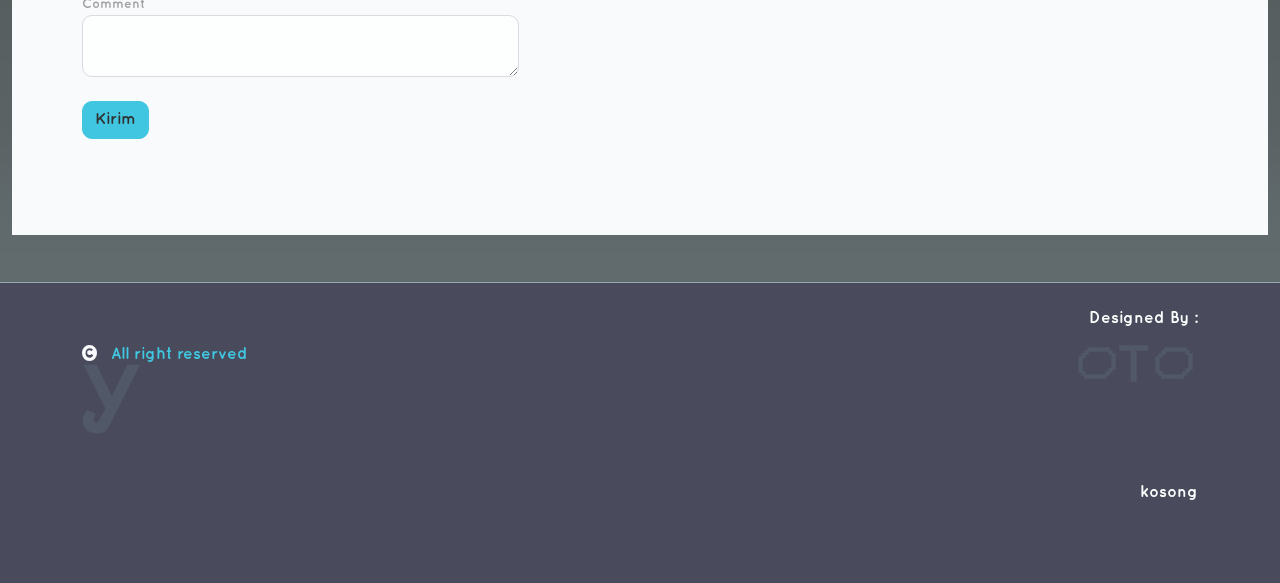
==== commit eff04b83: "Add files via upload" ====
--- a/index.html
+++ b/index.html
@@ -37,27 +37,6 @@
 
     <body>
 
-
-  <div class="starfall">
-  <div class="falling-star"></div>
-  <div class="falling-star"></div>
-  <div class="falling-star"></div>
-  <div class="falling-star"></div>
-  <div class="falling-star"></div>
-  <div class="falling-star"></div>
-  <div class="falling-star"></div>
-  <div class="falling-star"></div>
-  <div class="falling-star"></div>
-  <div class="falling-star"></div>
-  <div class="falling-star"></div>
-</div>
-
-<main>
-        <div class="buttons" style="display:none">
-        </div>
-    </main>
-      <div id="popupContainer" style="position: fixed; top: 0; left: 0;z-index: 999999;">
-    </div>
 
  <div class="container-fluid position-relative p-0">
      
@@ -478,9 +457,15 @@
                             </p>
   </div>
                           <br>
-    <p class="text-white mb-4">Komentar</p>
-
+    <p id='test' class="text-white mb-4">Komentar</p>
+     <div id='test' class="cont-comment">
   <div id="comment"></div>
+   </div>
+   <p class="looking" onclick="test()">Lihat semua komentar 
+       <form>
+                <button onclick="test()">Refresh</button>
+            </form>     
+   </p>
   </div>
 
                <div class="container-fluid about bg-light py-5">
@@ -519,9 +504,11 @@
     <input class="btn btn-primary" type="submit" value="Kirim">
 </form>
 
+  <div class="powr-comments" id="00b84010_1736177861"></div><script src="https://www.powr.io/powr.js?platform=google"></script>
+
                         </div>
                     </div>                
-                </div></div>
+                </div></div></div>
 
        
         <!-- Footer End -->
@@ -558,7 +545,26 @@
         <!-- Back to Top -->
         <a href="#" class="btn btn-primary btn-lg-square back-to-top"><i class="fa fa-arrow-up"></i></a>   
 
-<script>
+ <div class="starfall">
+  <div class="falling-star"></div>
+  <div class="falling-star"></div>
+  <div class="falling-star"></div>
+  <div class="falling-star"></div>
+  <div class="falling-star"></div>
+  <div class="falling-star"></div>
+  <div class="falling-star"></div>
+  <div class="falling-star"></div>
+  <div class="falling-star"></div>
+  <div class="falling-star"></div>
+  <div class="falling-star"></div>
+</div>
+
+<main>
+        <div class="buttons" style="display:none">
+        </div>
+    </main>
+      <div id="popupContainer" style="position: fixed; top: 0; left: 0;z-index: 999999;">
+    </div>
 
  </script>
 
@@ -624,10 +630,15 @@
   };
   xhttp.open("GET", "https://sheet2api.com/v1/mQ2pfowQTS8s/comment-jawaban", true);
   xhttp.send();
-
- 
  </script>
-
+ <script>
+        function test(){
+                document.getElementById("test").innerHTML = "replaced";
+ setTimeout(function(){
+      location.reload();
+     },30000);
+            }
+        </script>
     </body>
 
 </html>--- a/css/style.css
+++ b/css/style.css
@@ -218,9 +218,11 @@
 /*** Topbar Start ***/
 .fixed-top .container {
     transition: 0.8s;
+   display: none;
 }
 
 .topbar {
+    display: none;
     padding: 2px 10px 2px 20px;
     background: var(--bs-primary) !important;
 }
@@ -255,6 +257,7 @@
     font-weight: 400;
     outline: none;
     transition: .8s;
+    display: none;
 }
 
 .sticky-top.navbar-light .navbar-nav .nav-link {
@@ -876,7 +879,7 @@
 .testimonial .testimonial-item .testimonial-inner .testimonial-inner-img {
     width: 280px;
    max-height: 380px auto;
-    border-radius: 5%;
+    border-radius: 0px;
     border: 1px solid var(--bs-white);
 }
 
--- a/css/style2.css
+++ b/css/style2.css
@@ -1,4 +1,41 @@
- .countdown{
+  
+  #comment {
+  background: rgba(235, 238, 240, 0.2);
+  padding: 5px;
+  color: #fff;
+  }
+#comment .time {
+  font-family: "Lucida Console", "Courier New", ;
+  background: rgba(223, 238, 245, 0.1);
+  border-top: 0.1px solid #ccc;
+  margin: 0;
+  font-size: 11px;
+  color: #ddd;
+  padding-top: 2px;
+}
+  #comment .name {
+   font-family: Georgia, serif;
+  background: rgba(223, 238, 245, 0.2);
+  margin: 0;
+  font-size: 12px;
+  padding:0px;
+  font-widht: bold;
+  
+}
+  #comment .comment {
+  background: rgba(223, 238, 245, 0.1);
+  margin: 0;
+  font-size: 12px;
+  padding:0px;
+  padding-bottom:px;
+  margin-bottom: 2px;
+  border-bottom: 0.1px solid #ccc;
+}
+ legend {
+   font-size: 13px;
+   margin: 0;
+}
+.countdown{
  	background-color: rgb(22, 44, 48, 0.8);
     padding: 15px;
     border-radius: 8px;
@@ -241,6 +278,9 @@
   overflow: hidden;
   color: #FFF;
   magin-top: 10px;
+  display: flex;
+    align-items: center;
+    justify-content: center;
 }
 .testcont {
   padding: 20px;
@@ -253,6 +293,8 @@
     background: rgba(25, 158, 224, 0.5);
 }
 .card {
+  width: 100%;
+    height: 200px;
 	margin-top: 20px;
 	margin-bottom: 20px;
    background: linear-gradient(rgba(25, 158, 224, 0.8), rgba(25, 158, 224, 0.8)), url(../img/kado.jpg);
@@ -287,7 +329,7 @@
     height: 60px;
      position: absolute;
     right: 18px;
-    bottom: 75px;
+    bottom: 70px;
     display: flex;
     width: 50px;
     height: 50px;
@@ -366,16 +408,13 @@
     width: 100%;
     height: 100%;
     background-color: rgba(0,0,0,.1);
-   display: flex;
-    align-items: center;
-    justify-content: center;
-    
+   display: grid;
+    place-items: center;
     transition: opacity 2s;
    z-index: 999;
 }
 .popup-content {
    background: linear-gradient(rgba(0, 0, 0, 0.4), rgba(0, 0, 0, 0.5)), url(../img/family.jpg);
-    
     background-repeat: no-repeat;
     background-size: 100% 100%;
     position: relative;
@@ -402,9 +441,12 @@
 .popup-text {
     margin: 2rem;
     text-align: center;
-    margin-top: 50%;
-    margin-bottom: 50%;
-   
+    margin: 0;
+   margin: 0;
+  position: relative;
+  top: 60%;
+  left: 50%;
+  transform: translate(-50%, -50%);
 }
 .popup-text h5 {
     font-size: 21px;
@@ -421,9 +463,9 @@
     text-shadow: 5px 2px #222324, 2px 4px #222324, 3px 5px #222324;
 }
 .popup-text button {
-    width: 100%;
+    
     border: none;
-    padding: 10px;
+    padding: 10px 20px;
     margin-top: 0.5rem;
     border-radius: 1.0rem;
     font-family: inherit;
